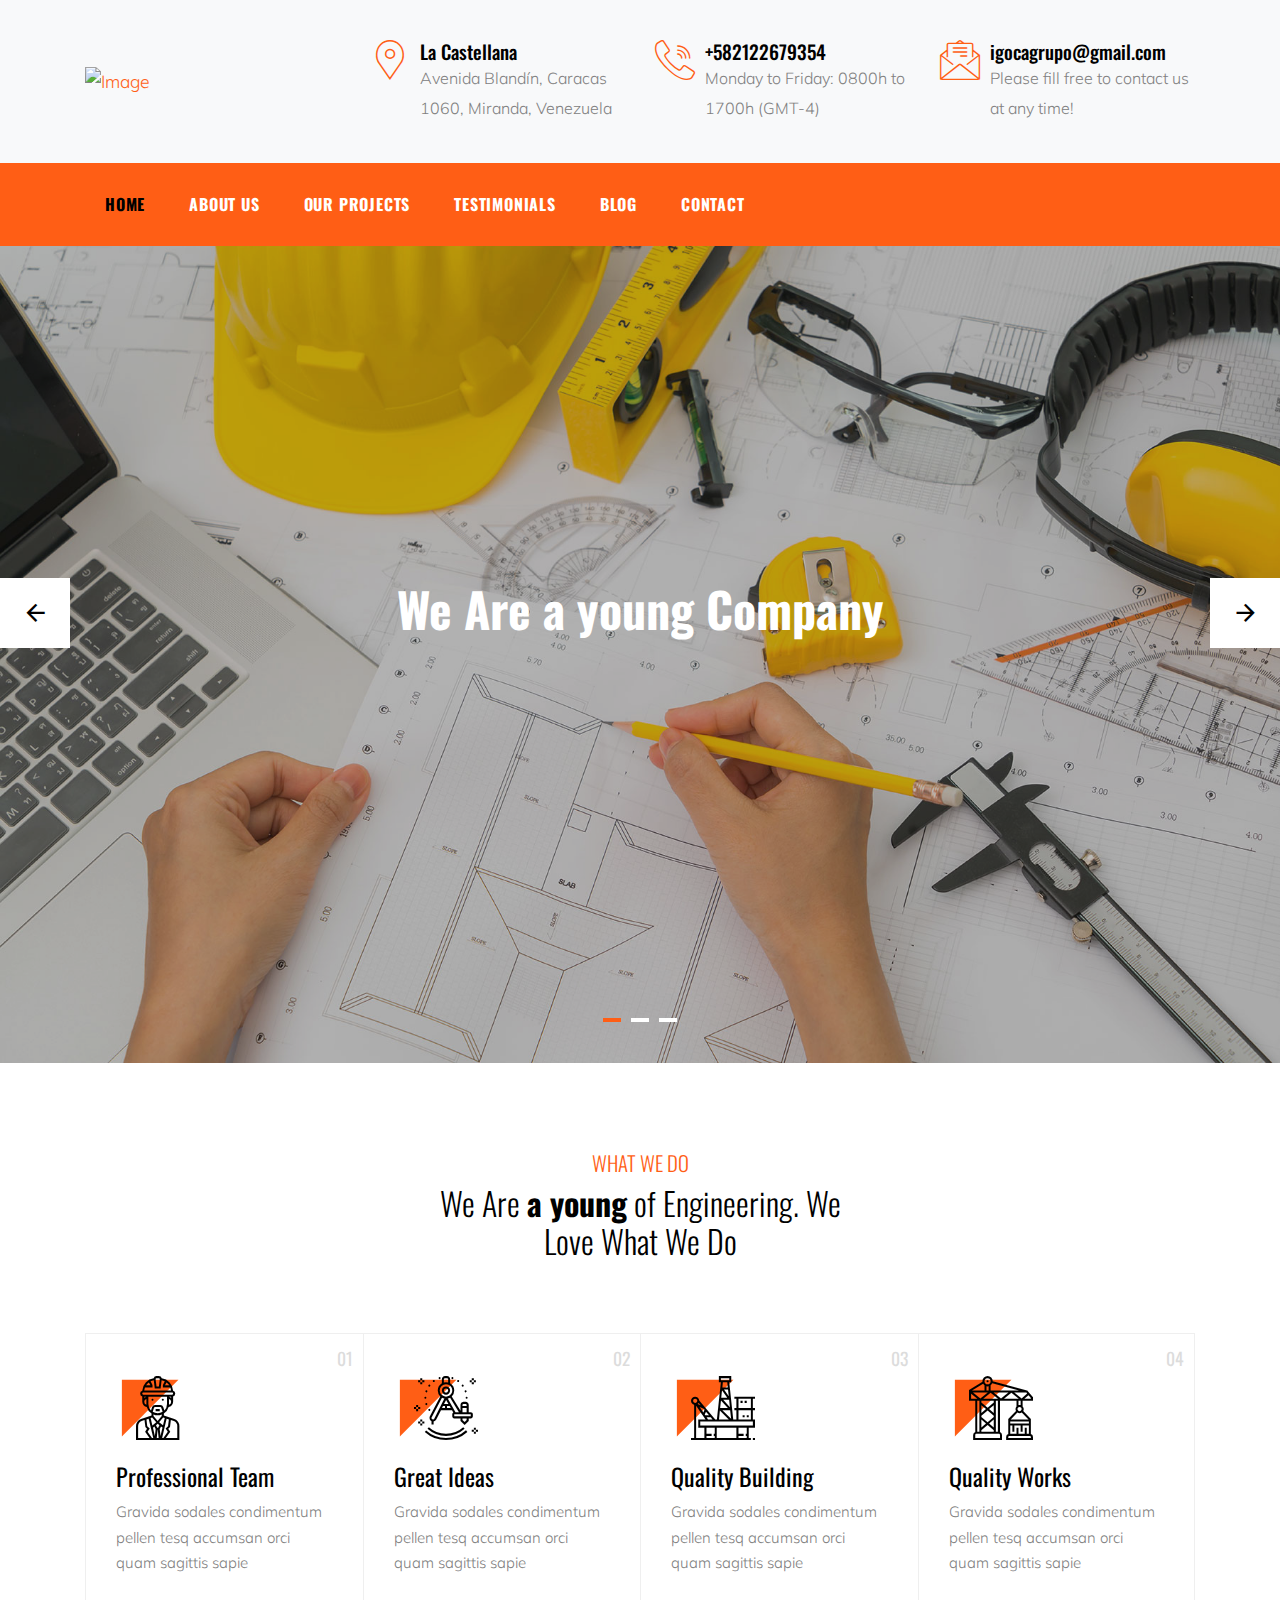
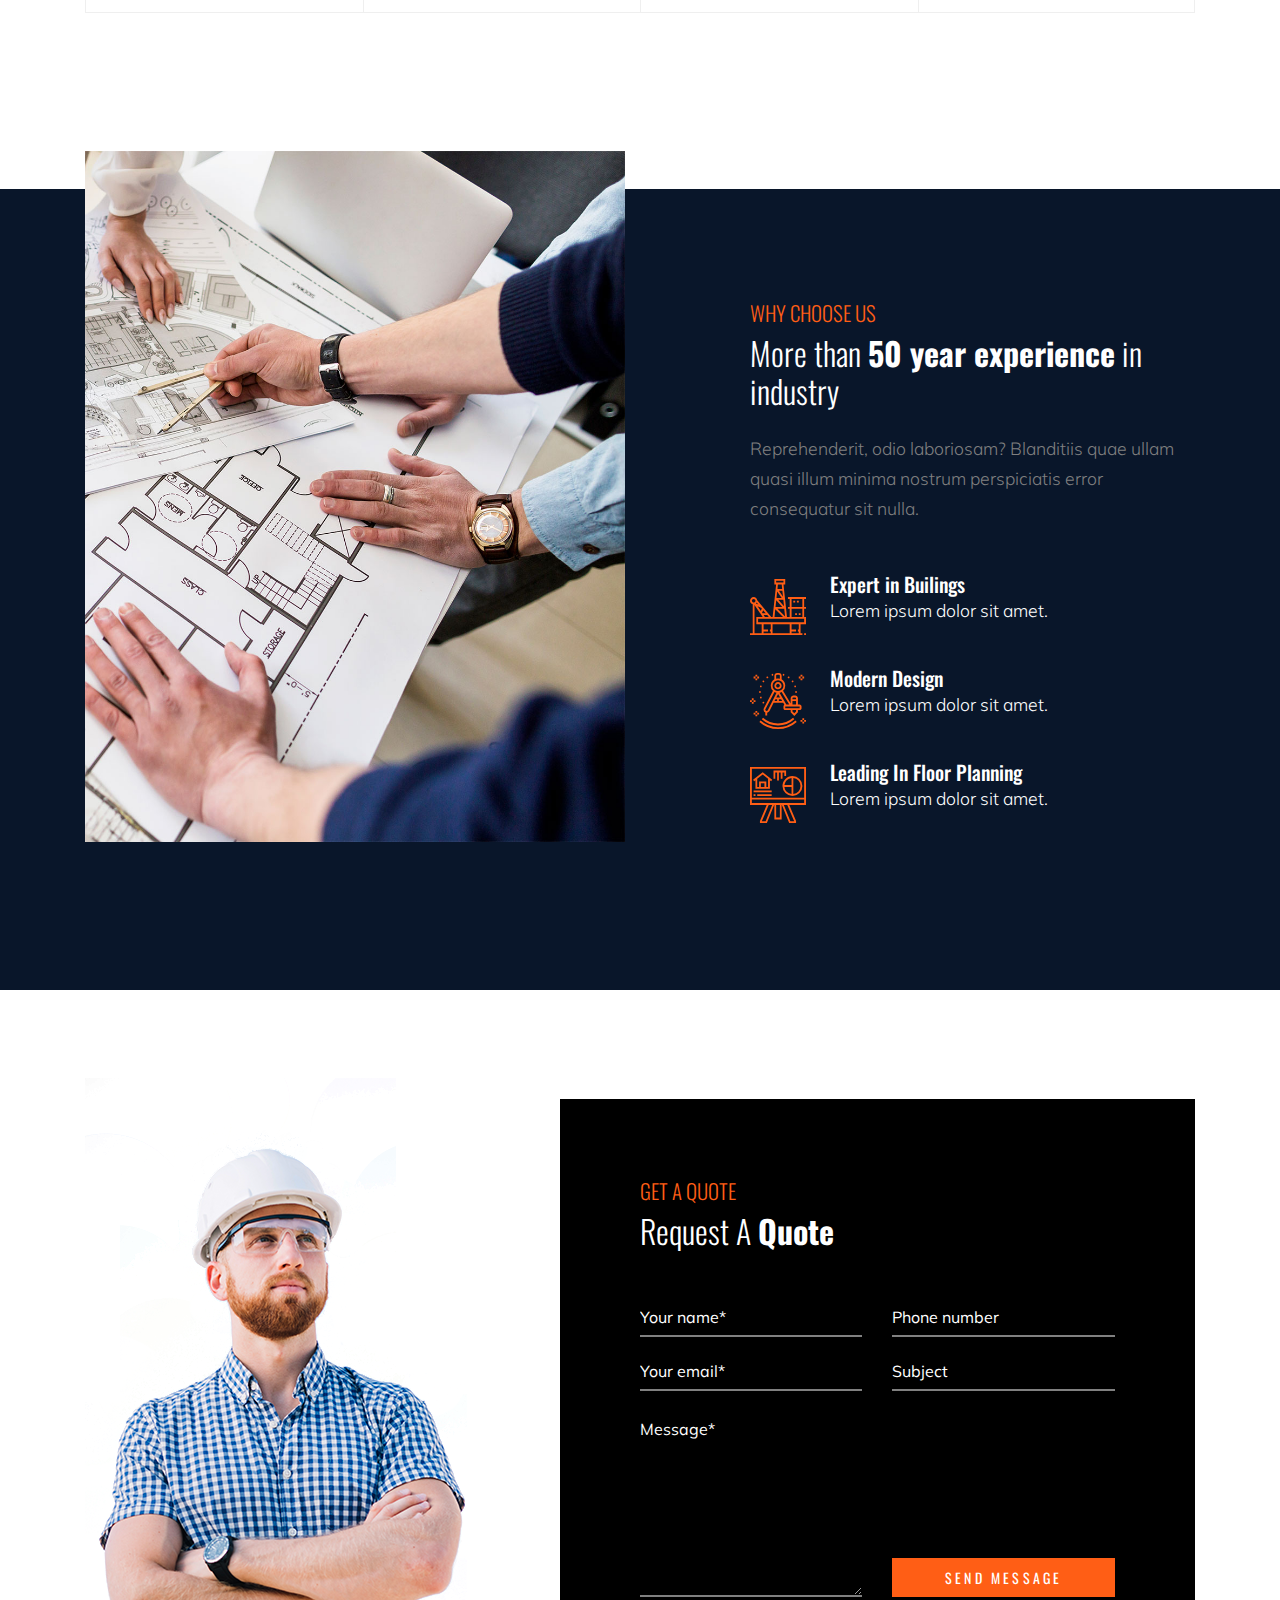
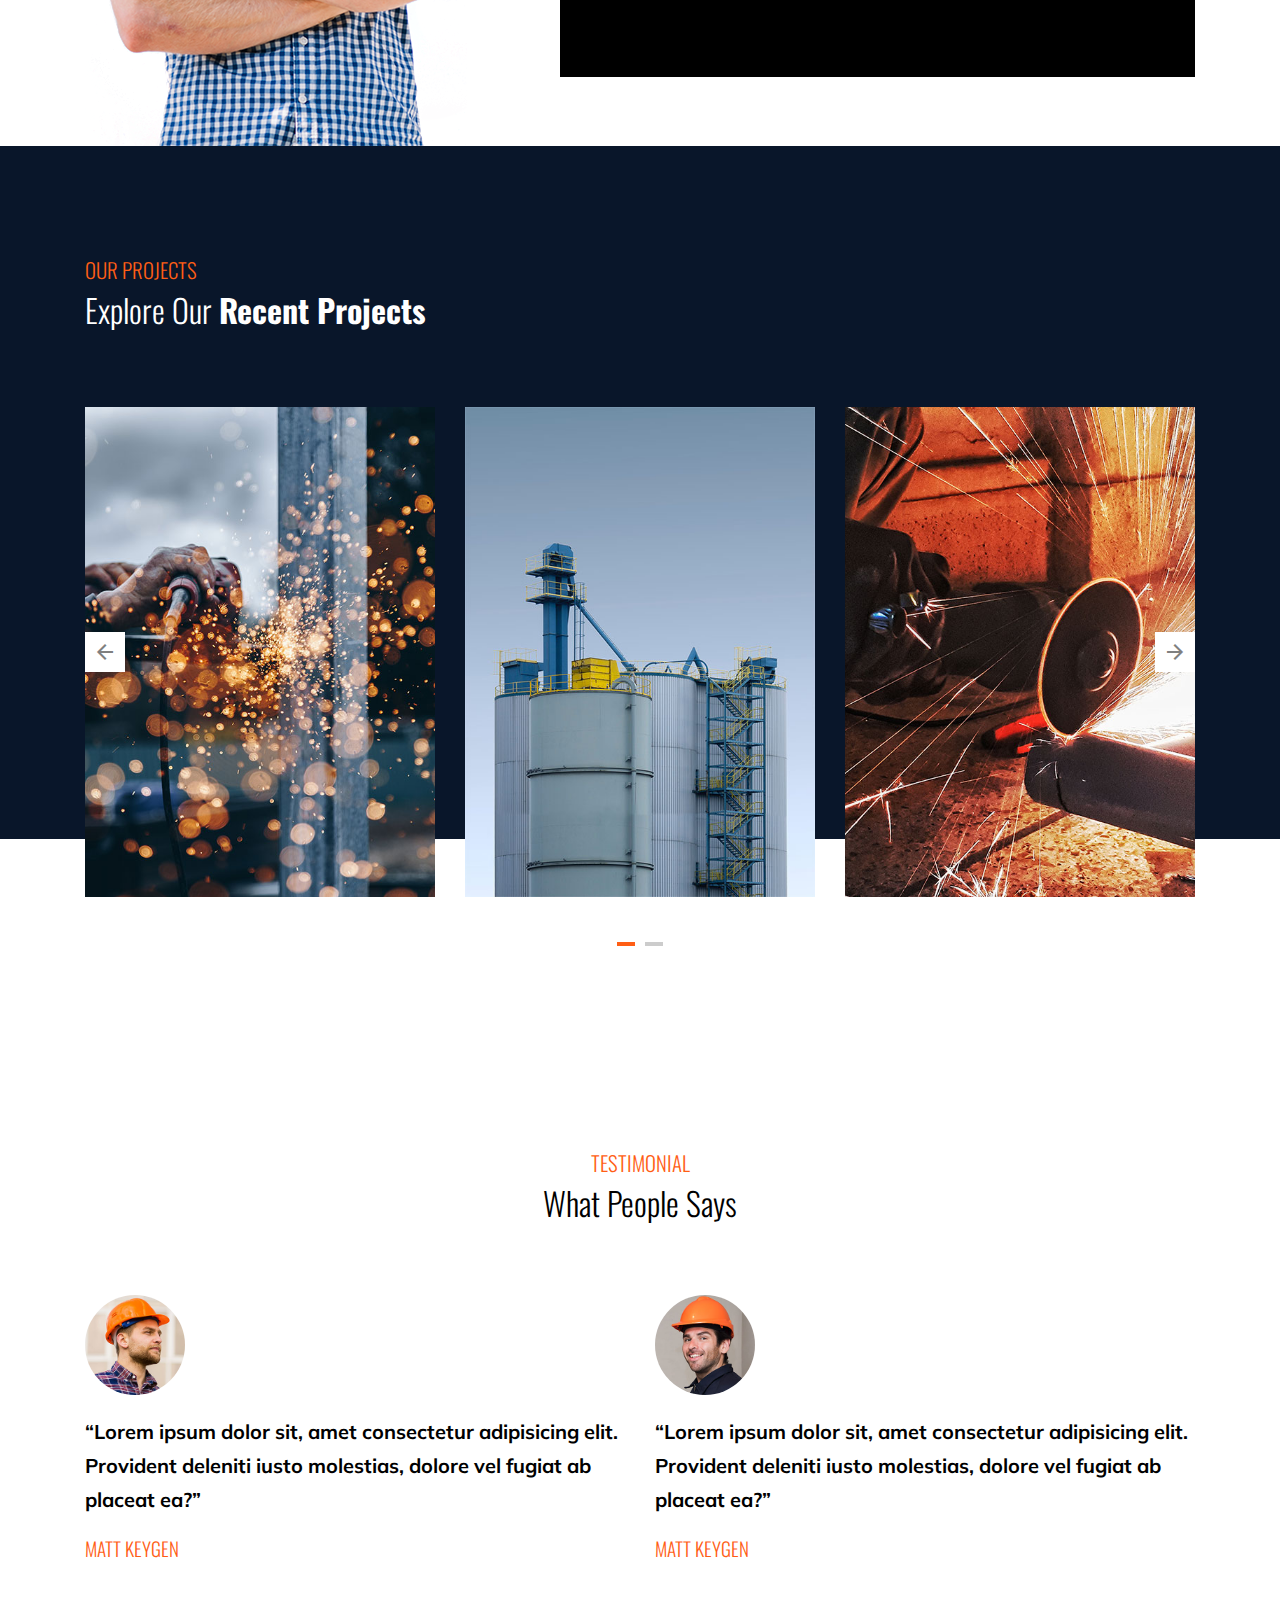
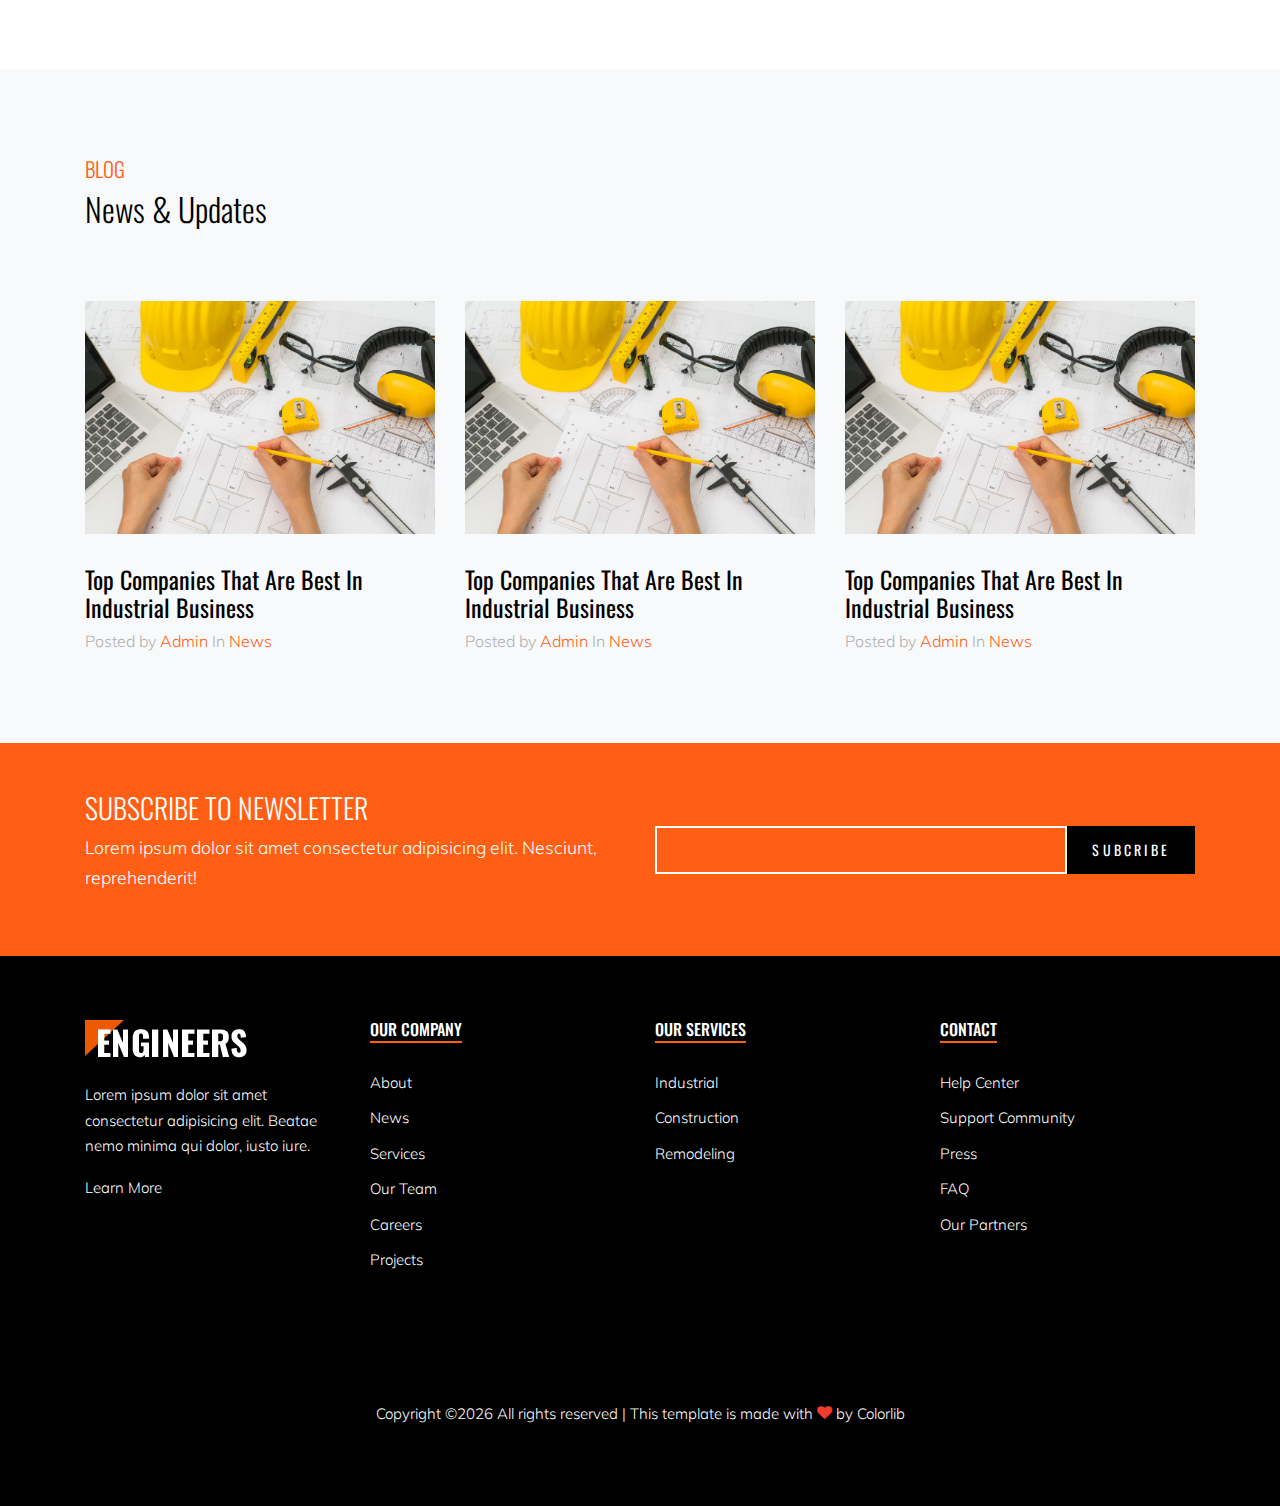
==== index.html @ 1f3742da "master: initial upload of relevant files" ====
<!DOCTYPE html>
<html lang="en">

<head>
  <title>Engineers &mdash; Website Template by Colorlib</title>
  <meta charset="utf-8">
  <meta name="viewport" content="width=device-width, initial-scale=1, shrink-to-fit=no">


  <link href="https://fonts.googleapis.com/css?family=Oswald:300,400,700|Muli:300,400" rel="stylesheet">
  <link rel="stylesheet" href="fonts/icomoon/style.css">

  <link rel="stylesheet" href="css/bootstrap.min.css">
  <link rel="stylesheet" href="css/jquery-ui.css">
  <link rel="stylesheet" href="css/owl.carousel.min.css">
  <link rel="stylesheet" href="css/owl.theme.default.min.css">
  <link rel="stylesheet" href="css/owl.theme.default.min.css">

  <link rel="stylesheet" href="css/jquery.fancybox.min.css">

  <link rel="stylesheet" href="css/bootstrap-datepicker.css">

  <link rel="stylesheet" href="fonts/flaticon/font/flaticon.css">

  <link rel="stylesheet" href="css/aos.css">
  <link href="css/jquery.mb.YTPlayer.min.css" media="all" rel="stylesheet" type="text/css">

  <link rel="stylesheet" href="css/style.css">



</head>

<body data-spy="scroll" data-target=".site-navbar-target" data-offset="300">

  <div class="site-wrap">

    <div class="site-mobile-menu site-navbar-target">
      <div class="site-mobile-menu-header">
        <div class="site-mobile-menu-close mt-3">
          <span class="icon-close2 js-menu-toggle"></span>
        </div>
      </div>
      <div class="site-mobile-menu-body"></div>
    </div>


    
    <div class="header-top bg-light">
      <div class="container">
        <div class="row align-items-center">
          <div class="col-6 col-lg-3">
            <a href="index.html">
              <img src="images/logo.png" alt="Image" class="img-fluid">
            </a>
          </div>
          <div class="col-lg-3 d-none d-lg-block">

            <div class="quick-contact-icons d-flex">
              <div class="icon align-self-start">
                <a href="https://goo.gl/maps/c9dt6VxFUn6d2BkU7" target="_blank">
                  <span class="flaticon-placeholder text-primary"></span>
                </a>
              </div>
              <div class="text">
                <span class="h4 d-block">La Castellana</span>
                <span class="caption-text">Avenida Blandín, Caracas 1060, Miranda, Venezuela</span>
              </div>
            </div>

          </div>
          <div class="col-lg-3 d-none d-lg-block">
            <div class="quick-contact-icons d-flex">
              <div class="icon align-self-start">
                <span class="flaticon-call text-primary"></span>
              </div>
              <div class="text">
                <span class="h4 d-block">+582122679354</span>
                <span class="caption-text">Monday to Friday: 0800h to 1700h (GMT-4)</span>
              </div>
            </div>
          </div>

          <div class="col-lg-3 d-none d-lg-block">
            <div class="quick-contact-icons d-flex">
              <div class="icon align-self-start">
                <span class="flaticon-email text-primary"></span>
              </div>
              <div class="text">
                <span class="h4 d-block">igocagrupo@gmail.com</span>
                <span class="caption-text"> Please fill free to contact us at any time!</span>
              </div>
            </div>
          </div>

          <div class="col-6 d-block d-lg-none text-right">
              <a href="#" class="d-inline-block d-lg-none site-menu-toggle js-menu-toggle text-black"><span
                class="icon-menu h3"></span></a>
          </div>
        </div>
      </div>
      


      
      <div class="site-navbar py-2 js-sticky-header site-navbar-target d-none pl-0 d-lg-block" role="banner">

      <div class="container">
        <div class="d-flex align-items-center">
          
          <div class="mr-auto">
            <nav class="site-navigation position-relative text-right" role="navigation">
              <ul class="site-menu main-menu js-clone-nav mr-auto d-none pl-0 d-lg-block">
                <li class="active">
                  <a href="index.html" class="nav-link text-left">Home</a>
                </li>
                <li>
                  <a href="about.html" class="nav-link text-left">About Us</a>
                </li>
                <li>
                  <a href="works.html" class="nav-link text-left">Our Projects</a>
                </li>
                <li>
                    <a href="testimonials.html" class="nav-link text-left">Testimonials</a>
                </li>
                <li><a href="blog.html" class="nav-link text-left">Blog</a></li>
                <li>
                    <a href="contact.html" class="nav-link text-left">Contact</a>
                  </li>
              </ul>                                                                                                                                                                                                                                                                                          </ul>
            </nav>

          </div>
         
        </div>
      </div>

    </div>
    
    </div>
    
    <div class="hero-slide owl-carousel site-blocks-cover">
      <div class="intro-section" style="background-image: url('images/hero_1.jpg');">
        <div class="container">
          <div class="row align-items-center">
            <div class="col-lg-12 mx-auto text-center" data-aos="fade-up">
              <h1><strong>We Are a young Company</strong></h1>
            </div>
          </div>
        </div>
      </div>

      <div class="intro-section" style="background-image: url('images/hero_2.jpg');">
        <div class="container">
          <div class="row align-items-center">
            <div class="col-lg-12 mx-auto text-center" data-aos="fade-up">
              <span class="d-block"></span>
              <h1><strong>Experts in Project and Construction Management</strong></h1>
            </div>
          </div>
        </div>
      </div>

      <div class="intro-section" style="background-image: url('images/hero_3.jpg');">
        <div class="container">
          <div class="row align-items-center">
            <div class="col-lg-12 mx-auto text-center" data-aos="fade-up">
              <span class="d-block"></span>
              <h1><strong>Associated with talented Arquitects and Designers</strong></h1>
            </div>
          </div>
        </div>
      </div>

    </div>
    <!-- END slider -->
    

    <div class="site-section services-1-wrap">
      <div class="container">
        <div class="row mb-5 justify-content-center text-center">
          <div class="col-lg-5">
              <h3 class="section-subtitle">What We Do</h3>
              <h2 class="section-title mb-4 text-black">We Are <strong>a young</strong> of Engineering. We Love What We Do</h2>
          </div>
        </div>
        <div class="row no-gutters">
          <div class="col-lg-3 col-md-6">
            <div class="service-1">
              <span class="number">01</span>
              <div class="service-1-icon">
                <span class="flaticon-engineer"></span>
              </div>
              <div class="service-1-content">
                <h3 class="service-heading">Professional Team</h3>
                <p>Gravida sodales condimentum pellen tesq accumsan orci quam sagittis sapie</p>
              </div>
            </div>
          </div>
          <div class="col-lg-3 col-md-6">
            <div class="service-1">
              <span class="number">02</span>
              <div class="service-1-icon">
                <span class="flaticon-compass"></span>
              </div>
              <div class="service-1-content">
                <h3 class="service-heading">Great Ideas</h3>
                <p>Gravida sodales condimentum pellen tesq accumsan orci quam sagittis sapie</p>
              </div>
            </div>
          </div>
          <div class="col-lg-3 col-md-6">
            <div class="service-1">
              <span class="number">03</span>
              <div class="service-1-icon">
                <span class="flaticon-oil-platform"></span>
              </div>
              <div class="service-1-content">
                <h3 class="service-heading">Quality Building</h3>
                <p>Gravida sodales condimentum pellen tesq accumsan orci quam sagittis sapie</p>
              </div>
            </div>
          </div>
          <div class="col-lg-3 col-md-6">
            <div class="service-1">
              <span class="number">04</span>
              <div class="service-1-icon">
                <span class="flaticon-crane"></span>
              </div>
              <div class="service-1-content">
                <h3 class="service-heading">Quality Works</h3>
                <p>Gravida sodales condimentum pellen tesq accumsan orci quam sagittis sapie</p>
              </div>
            </div>
          </div>
        </div>
      </div>
    </div>
    <!-- END services -->

    <div class="site-section">
      <div class="block-2">
        <div class="container">
          <div class="row">
            <div class="col-lg-6 mb-4 mb-lg-0">
              <img src="images/about_1.jpg" alt="Image " class="img-fluid img-overlap">
            </div>
            <div class="col-lg-5 ml-auto">
              <h3 class="section-subtitle">Why Choose Us</h3>
              <h2 class="section-title mb-4">More than <strong>50 year experience</strong> in industry</h2>
              <p>Reprehenderit, odio laboriosam? Blanditiis quae ullam quasi illum minima nostrum perspiciatis error consequatur sit nulla.</p>

              <div class="row my-5">
                <div class="col-lg-12 d-flex align-items-center mb-4">
                  <span class="line-height-0 flaticon-oil-platform display-4 mr-4 text-primary"></span>
                  <div>
                    <h4 class="m-0 h5 text-white">Expert in Builings</h4>
                    <p class="text-white">Lorem ipsum dolor sit amet.</p>
                  </div>
                </div>
                <div class="col-lg-12 d-flex align-items-center mb-4">
                  <span class="line-height-0 flaticon-compass display-4 mr-4 text-primary"></span>
                  <div>
                    <h4 class="m-0 h5 text-white">Modern Design</h4>
                    <p class="text-white">Lorem ipsum dolor sit amet.</p>
                  </div>
                </div>
                <div class="col-lg-12 d-flex align-items-center">
                  <span class="line-height-0 flaticon-planning display-4 mr-4 text-primary"></span>
                  <div>
                    <h4 class="m-0 h5 text-white">Leading In Floor Planning</h4>
                    <p class="text-white">Lorem ipsum dolor sit amet.</p>
                  </div>
                </div>



              </div>

              
            </div>
          </div>
        </div>
      </div>
    </div>
    <!-- END block-2 -->


    <div class="">
      <div class="container">
        <div class="row">
          <div class="col-lg-5 align-self-end">
            <img src="images/img_transparent.png" alt="Image" class="img-fluid">
          </div>
          <div class="col-lg-7 align-self-center mb-5">

            <div class="bg-black  quote-form-wrap wrap text-white">
              <div class="mb-5">
                <h3 class="section-subtitle">Get A Quote</h3>
                <h2 class="section-title mb-4">Request A <strong>Quote</strong></h2>
              </div>
              <form action="#" class="quote-form">
                <div class="row">
                  <div class="col-md-6 form-group">
                    <input type="text" class="form-control" placeholder="Your name*">
                  </div>
                  <div class="col-md-6 form-group">
                    <input type="text" class="form-control" placeholder="Phone number">
                  </div>
                </div>

                <div class="row">
                  <div class="col-md-6 form-group">
                    <input type="text" class="form-control" placeholder="Your email*">
                  </div>
                  <div class="col-md-6 form-group">
                    <input type="text" class="form-control" placeholder="Subject">
                  </div>
                </div>

                <div class="row">
                  <div class="col-md-6">
                    <textarea name="" class="form-control" id="" placeholder="Message*" cols="30" rows="7"></textarea>
                  </div>
                  <div class="col-md-6 align-self-end">
                    <input type="submit" class="btn btn-primary btn-block btn-lg rounded-0" value="Send Message">
                  </div>
                </div>
                
              </form>
            </div>
          </div>
        </div>
      </div>
    </div>



    <div class="site-section block-3">
      <div class="container">
        
        <div class="mb-5">
          <h3 class="section-subtitle">Our Projects</h3>
          <h2 class="section-title mb-4">Explore Our <strong>Recent Projects</strong></h2>
        </div>

        <div class="projects-carousel-wrap">
          <div class="owl-carousel owl-slide-3">
            <div class="project-item">
              <div class="project-item-contents">
                <a href="#">
                  <span class="project-item-category">Factory</span>
                  <h2 class="project-item-title">
                    Building Refinery 
                  </h2>
                </a>
              </div>
              <img src="images/works_1.jpg" alt="Image" class="img-fluid">
            </div>
            <div class="project-item">
              <div class="project-item-contents">
                <a href="#">
                  <span class="project-item-category">Factory</span>
                  <h2 class="project-item-title">
                    Building Refinery 
                  </h2>
                </a>
              </div>
              <img src="images/works_2.jpg" alt="Image" class="img-fluid">
            </div>
            <div class="project-item">
              <div class="project-item-contents">
                <a href="#">
                  <span class="project-item-category">Factory</span>
                  <h2 class="project-item-title">
                    Building Refinery 
                  </h2>
                </a>
              </div>
              <img src="images/works_3.jpg" alt="Image" class="img-fluid">
            </div>
            <div class="project-item">
              <div class="project-item-contents">
                <a href="#">
                  <span class="project-item-category">Factory</span>
                  <h2 class="project-item-title">
                    Building Refinery 
                  </h2>
                </a>
              </div>
              <img src="images/works_4.jpg" alt="Image" class="img-fluid">
            </div>


          </div>
        </div>

      </div>
    </div>

    

    <div class="site-section testimonial-wrap">
      <div class="container">
        <div class="row justify-content-center">
          <div class="col-12 mb-5 text-center">
            <h3 class="section-subtitle">Testimonial</h3>
            <h2 class="section-title text-black mb-4">What People Says</h2>
          </div>
        </div>

        <div class="row">
          <div class="col-md-6 mb-4 mb-md-0">
            <div class="testimonial">
              <img src="images/person_3_sq.jpg" alt="">
              <blockquote>
                <p>&ldquo;Lorem ipsum dolor sit, amet consectetur adipisicing elit. Provident deleniti iusto molestias, dolore vel fugiat ab placeat ea?&rdquo;</p>
              </blockquote>
              <p class="client-name">Matt Keygen</p>
            </div>
          </div>
          <div class="col-md-6 mb-4 mb-md-0">
            <div class="testimonial">
              <img src="images/person_4_sq.jpg" alt="">
              <blockquote>
                <p>&ldquo;Lorem ipsum dolor sit, amet consectetur adipisicing elit. Provident deleniti iusto molestias, dolore vel fugiat ab placeat ea?&rdquo;</p>
              </blockquote>
              <p class="client-name">Matt Keygen</p>
            </div>
          </div>
        </div>
      </div>
    </div>

   

    <div class="site-section bg-light">
      <div class="container">
        <div class="row justify-content-center">
          <div class="col-12 mb-5 text-left">
            <h3 class="section-subtitle">Blog</h3>
            <h2 class="section-title text-black mb-4">News &amp; Updates</h2>
          </div>
        </div>
        <div class="row">
          <div class="col-md-6 mb-4 mb-lg-0 col-lg-4">
            <div class="blog-entry">
              <a href="#" class="img-link">
                <img src="images/hero_1.jpg" alt="Image" class="img-fluid">
              </a>
              <div class="blog-entry-contents">
                <h3><a href="#">Top Companies That Are Best In Industrial Business</a></h3>
                <div class="meta">Posted by <a href="#">Admin</a> In <a href="#">News</a></div>
              </div>
            </div>
          </div>
          <div class="col-md-6 mb-4 mb-lg-0 col-lg-4">
            <div class="blog-entry">
              <a href="#" class="img-link">
                <img src="images/hero_1.jpg" alt="Image" class="img-fluid">
              </a>
              <div class="blog-entry-contents">
                <h3><a href="#">Top Companies That Are Best In Industrial Business</a></h3>
                <div class="meta">Posted by <a href="#">Admin</a> In <a href="#">News</a></div>
              </div>
            </div>
          </div>
          <div class="col-md-6 mb-4 mb-lg-0 col-lg-4">
            <div class="blog-entry">
              <a href="#" class="img-link">
                <img src="images/hero_1.jpg" alt="Image" class="img-fluid">
              </a>
              <div class="blog-entry-contents">
                <h3><a href="#">Top Companies That Are Best In Industrial Business</a></h3>
                <div class="meta">Posted by <a href="#">Admin</a> In <a href="#">News</a></div>
              </div>
            </div>
          </div>
        </div>
      </div>
    </div>

    
    <div class="py-5 bg-primary block-4">
      <div class="container">
        <div class="row align-items-center">
          <div class="col-lg-6">
            <h3 class="text-white">Subscribe To Newsletter</h3>
            <p>Lorem ipsum dolor sit amet consectetur adipisicing elit. Nesciunt, reprehenderit!</p>
          </div>
          <div class="col-lg-6">
            <form action="#" class="form-subscribe d-flex">
              <input type="text" class="form-control form-control-lg">
              <input type="submit" class="btn btn-secondary px-4" value="Subcribe">
            </form>
          </div>
        </div>
      </div>
    </div>

    <div class="footer">
      <div class="container">
        <div class="row">
          <div class="col-lg-3">
            <p class="mb-4"><img src="images/logo2.png" alt="Image" class="img-fluid"></p>
            <p>Lorem ipsum dolor sit amet consectetur adipisicing elit. Beatae nemo minima qui dolor, iusto iure.</p>  
            <p><a href="#">Learn More</a></p>
          </div>
          <div class="col-lg-3">
            <h3 class="footer-heading"><span>Our Company</span></h3>
            <ul class="list-unstyled">
                <li><a href="#">About</a></li>
                <li><a href="#">News</a></li>
                <li><a href="#">Services</a></li>
                <li><a href="#">Our Team</a></li>
                <li><a href="#">Careers</a></li>
                <li><a href="#">Projects</a></li>
            </ul>
          </div>
          <div class="col-lg-3">
              <h3 class="footer-heading"><span>Our Services</span></h3>
              <ul class="list-unstyled">
                  <li><a href="#">Industrial</a></li>
                  <li><a href="#">Construction</a></li>
                  <li><a href="#">Remodeling</a></li>
              </ul>
          </div>
          <div class="col-lg-3">
              <h3 class="footer-heading"><span>Contact</span></h3>
              <ul class="list-unstyled">
                  <li><a href="#">Help Center</a></li>
                  <li><a href="#">Support Community</a></li>
                  <li><a href="#">Press</a></li>
                  <li><a href="#">FAQ</a></li>
                  <li><a href="#">Our Partners</a></li>
              </ul>
          </div>
        </div>

        <div class="row">
          <div class="col-12">
            <div class="copyright">
                <p>
                    <!-- Link back to Colorlib can't be removed. Template is licensed under CC BY 3.0. -->
                    Copyright &copy;<script>document.write(new Date().getFullYear());</script> All rights reserved | This template is made with <i class="icon-heart text-danger" aria-hidden="true"></i> by <a href="https://colorlib.com" target="_blank" >Colorlib</a>
                    <!-- Link back to Colorlib can't be removed. Template is licensed under CC BY 3.0. -->
                    </p>
            </div>
          </div>
        </div>
      </div>
    </div>
    

  </div>
  <!-- .site-wrap -->


  <!-- loader -->
  <div id="loader" class="show fullscreen"><svg class="circular" width="48px" height="48px"><circle class="path-bg" cx="24" cy="24" r="22" fill="none" stroke-width="4" stroke="#eeeeee"/><circle class="path" cx="24" cy="24" r="22" fill="none" stroke-width="4" stroke-miterlimit="10" stroke="#ff5e15"/></svg></div>

  <script src="js/jquery-3.3.1.min.js"></script>
  <script src="js/jquery-migrate-3.0.1.min.js"></script>
  <script src="js/jquery-ui.js"></script>
  <script src="js/popper.min.js"></script>
  <script src="js/bootstrap.min.js"></script>
  <script src="js/owl.carousel.min.js"></script>
  <script src="js/jquery.stellar.min.js"></script>
  <script src="js/jquery.countdown.min.js"></script>
  <script src="js/bootstrap-datepicker.min.js"></script>
  <script src="js/jquery.easing.1.3.js"></script>
  <script src="js/aos.js"></script>
  <script src="js/jquery.fancybox.min.js"></script>
  <script src="js/jquery.sticky.js"></script>
  <script src="js/jquery.mb.YTPlayer.min.js"></script>




  <script src="js/main.js"></script>

</body>

</html>
---- fonts/icomoon/style.css ----
@font-face {
  font-family: 'icomoon';
  src:  url('fonts/icomoon.eot?10si43');
  src:  url('fonts/icomoon.eot?10si43#iefix') format('embedded-opentype'),
    url('fonts/icomoon.ttf?10si43') format('truetype'),
    url('fonts/icomoon.woff?10si43') format('woff'),
    url('fonts/icomoon.svg?10si43#icomoon') format('svg');
  font-weight: normal;
  font-style: normal;
}

[class^="icon-"], [class*=" icon-"] {
  /* use !important to prevent issues with browser extensions that change fonts */
  font-family: 'icomoon' !important;
  speak: none;
  font-style: normal;
  font-weight: normal;
  font-variant: normal;
  text-transform: none;
  line-height: 1;

  /* Better Font Rendering =========== */
  -webkit-font-smoothing: antialiased;
  -moz-osx-font-smoothing: grayscale;
}

.icon-asterisk:before {
  content: "\f069";
}
.icon-plus:before {
  content: "\f067";
}
.icon-question:before {
  content: "\f128";
}
.icon-minus:before {
  content: "\f068";
}
.icon-glass:before {
  content: "\f000";
}
.icon-music:before {
  content: "\f001";
}
.icon-search:before {
  content: "\f002";
}
.icon-envelope-o:before {
  content: "\f003";
}
.icon-heart:before {
  content: "\f004";
}
.icon-star:before {
  content: "\f005";
}
.icon-star-o:before {
  content: "\f006";
}
.icon-user:before {
  content: "\f007";
}
.icon-film:before {
  content: "\f008";
}
.icon-th-large:before {
  content: "\f009";
}
.icon-th:before {
  content: "\f00a";
}
.icon-th-list:before {
  content: "\f00b";
}
.icon-check:before {
  content: "\f00c";
}
.icon-close:before {
  content: "\f00d";
}
.icon-remove:before {
  content: "\f00d";
}
.icon-times:before {
  content: "\f00d";
}
.icon-search-plus:before {
  content: "\f00e";
}
.icon-search-minus:before {
  content: "\f010";
}
.icon-power-off:before {
  content: "\f011";
}
.icon-signal:before {
  content: "\f012";
}
.icon-cog:before {
  content: "\f013";
}
.icon-gear:before {
  content: "\f013";
}
.icon-trash-o:before {
  content: "\f014";
}
.icon-home:before {
  content: "\f015";
}
.icon-file-o:before {
  content: "\f016";
}
.icon-clock-o:before {
  content: "\f017";
}
.icon-road:before {
  content: "\f018";
}
.icon-download:before {
  content: "\f019";
}
.icon-arrow-circle-o-down:before {
  content: "\f01a";
}
.icon-arrow-circle-o-up:before {
  content: "\f01b";
}
.icon-inbox:before {
  content: "\f01c";
}
.icon-play-circle-o:before {
  content: "\f01d";
}
.icon-repeat:before {
  content: "\f01e";
}
.icon-rotate-right:before {
  content: "\f01e";
}
.icon-refresh:before {
  content: "\f021";
}
.icon-list-alt:before {
  content: "\f022";
}
.icon-lock:before {
  content: "\f023";
}
.icon-flag:before {
  content: "\f024";
}
.icon-headphones:before {
  content: "\f025";
}
.icon-volume-off:before {
  content: "\f026";
}
.icon-volume-down:before {
  content: "\f027";
}
.icon-volume-up:before {
  content: "\f028";
}
.icon-qrcode:before {
  content: "\f029";
}
.icon-barcode:before {
  content: "\f02a";
}
.icon-tag:before {
  content: "\f02b";
}
.icon-tags:before {
  content: "\f02c";
}
.icon-book:before {
  content: "\f02d";
}
.icon-bookmark:before {
  content: "\f02e";
}
.icon-print:before {
  content: "\f02f";
}
.icon-camera:before {
  content: "\f030";
}
.icon-font:before {
  content: "\f031";
}
.icon-bold:before {
  content: "\f032";
}
.icon-italic:before {
  content: "\f033";
}
.icon-text-height:before {
  content: "\f034";
}
.icon-text-width:before {
  content: "\f035";
}
.icon-align-left:before {
  content: "\f036";
}
.icon-align-center:before {
  content: "\f037";
}
.icon-align-right:before {
  content: "\f038";
}
.icon-align-justify:before {
  content: "\f039";
}
.icon-list:before {
  content: "\f03a";
}
.icon-dedent:before {
  content: "\f03b";
}
.icon-outdent:before {
  content: "\f03b";
}
.icon-indent:before {
  content: "\f03c";
}
.icon-video-camera:before {
  content: "\f03d";
}
.icon-image:before {
  content: "\f03e";
}
.icon-photo:before {
  content: "\f03e";
}
.icon-picture-o:before {
  content: "\f03e";
}
.icon-pencil:before {
  content: "\f040";
}
.icon-map-marker:before {
  content: "\f041";
}
.icon-adjust:before {
  content: "\f042";
}
.icon-tint:before {
  content: "\f043";
}
.icon-edit:before {
  content: "\f044";
}
.icon-pencil-square-o:before {
  content: "\f044";
}
.icon-share-square-o:before {
  content: "\f045";
}
.icon-check-square-o:before {
  content: "\f046";
}
.icon-arrows:before {
  content: "\f047";
}
.icon-step-backward:before {
  content: "\f048";
}
.icon-fast-backward:before {
  content: "\f049";
}
.icon-backward:before {
  content: "\f04a";
}
.icon-play:before {
  content: "\f04b";
}
.icon-pause:before {
  content: "\f04c";
}
.icon-stop:before {
  content: "\f04d";
}
.icon-forward:before {
  content: "\f04e";
}
.icon-fast-forward:before {
  content: "\f050";
}
.icon-step-forward:before {
  content: "\f051";
}
.icon-eject:before {
  content: "\f052";
}
.icon-chevron-left:before {
  content: "\f053";
}
.icon-chevron-right:before {
  content: "\f054";
}
.icon-plus-circle:before {
  content: "\f055";
}
.icon-minus-circle:before {
  content: "\f056";
}
.icon-times-circle:before {
  content: "\f057";
}
.icon-check-circle:before {
  content: "\f058";
}
.icon-question-circle:before {
  content: "\f059";
}
.icon-info-circle:before {
  content: "\f05a";
}
.icon-crosshairs:before {
  content: "\f05b";
}
.icon-times-circle-o:before {
  content: "\f05c";
}
.icon-check-circle-o:before {
  content: "\f05d";
}
.icon-ban:before {
  content: "\f05e";
}
.icon-arrow-left:before {
  content: "\f060";
}
.icon-arrow-right:before {
  content: "\f061";
}
.icon-arrow-up:before {
  content: "\f062";
}
.icon-arrow-down:before {
  content: "\f063";
}
.icon-mail-forward:before {
  content: "\f064";
}
.icon-share:before {
  content: "\f064";
}
.icon-expand:before {
  content: "\f065";
}
.icon-compress:before {
  content: "\f066";
}
.icon-exclamation-circle:before {
  content: "\f06a";
}
.icon-gift:before {
  content: "\f06b";
}
.icon-leaf:before {
  content: "\f06c";
}
.icon-fire:before {
  content: "\f06d";
}
.icon-eye:before {
  content: "\f06e";
}
.icon-eye-slash:before {
  content: "\f070";
}
.icon-exclamation-triangle:before {
  content: "\f071";
}
.icon-warning:before {
  content: "\f071";
}
.icon-plane:before {
  content: "\f072";
}
.icon-calendar:before {
  content: "\f073";
}
.icon-random:before {
  content: "\f074";
}
.icon-comment:before {
  content: "\f075";
}
.icon-magnet:before {
  content: "\f076";
}
.icon-chevron-up:before {
  content: "\f077";
}
.icon-chevron-down:before {
  content: "\f078";
}
.icon-retweet:before {
  content: "\f079";
}
.icon-shopping-cart:before {
  content: "\f07a";
}
.icon-folder:before {
  content: "\f07b";
}
.icon-folder-open:before {
  content: "\f07c";
}
.icon-arrows-v:before {
  content: "\f07d";
}
.icon-arrows-h:before {
  content: "\f07e";
}
.icon-bar-chart:before {
  content: "\f080";
}
.icon-bar-chart-o:before {
  content: "\f080";
}
.icon-twitter-square:before {
  content: "\f081";
}
.icon-facebook-square:before {
  content: "\f082";
}
.icon-camera-retro:before {
  content: "\f083";
}
.icon-key:before {
  content: "\f084";
}
.icon-cogs:before {
  content: "\f085";
}
.icon-gears:before {
  content: "\f085";
}
.icon-comments:before {
  content: "\f086";
}
.icon-thumbs-o-up:before {
  content: "\f087";
}
.icon-thumbs-o-down:before {
  content: "\f088";
}
.icon-star-half:before {
  content: "\f089";
}
.icon-heart-o:before {
  content: "\f08a";
}
.icon-sign-out:before {
  content: "\f08b";
}
.icon-linkedin-square:before {
  content: "\f08c";
}
.icon-thumb-tack:before {
  content: "\f08d";
}
.icon-external-link:before {
  content: "\f08e";
}
.icon-sign-in:before {
  content: "\f090";
}
.icon-trophy:before {
  content: "\f091";
}
.icon-github-square:before {
  content: "\f092";
}
.icon-upload:before {
  content: "\f093";
}
.icon-lemon-o:before {
  content: "\f094";
}
.icon-phone:before {
  content: "\f095";
}
.icon-square-o:before {
  content: "\f096";
}
.icon-bookmark-o:before {
  content: "\f097";
}
.icon-phone-square:before {
  content: "\f098";
}
.icon-twitter:before {
  content: "\f099";
}
.icon-facebook:before {
  content: "\f09a";
}
.icon-facebook-f:before {
  content: "\f09a";
}
.icon-github:before {
  content: "\f09b";
}
.icon-unlock:before {
  content: "\f09c";
}
.icon-credit-card:before {
  content: "\f09d";
}
.icon-feed:before {
  content: "\f09e";
}
.icon-rss:before {
  content: "\f09e";
}
.icon-hdd-o:before {
  content: "\f0a0";
}
.icon-bullhorn:before {
  content: "\f0a1";
}
.icon-bell-o:before {
  content: "\f0a2";
}
.icon-certificate:before {
  content: "\f0a3";
}
.icon-hand-o-right:before {
  content: "\f0a4";
}
.icon-hand-o-left:before {
  content: "\f0a5";
}
.icon-hand-o-up:before {
  content: "\f0a6";
}
.icon-hand-o-down:before {
  content: "\f0a7";
}
.icon-arrow-circle-left:before {
  content: "\f0a8";
}
.icon-arrow-circle-right:before {
  content: "\f0a9";
}
.icon-arrow-circle-up:before {
  content: "\f0aa";
}
.icon-arrow-circle-down:before {
  content: "\f0ab";
}
.icon-globe:before {
  content: "\f0ac";
}
.icon-wrench:before {
  content: "\f0ad";
}
.icon-tasks:before {
  content: "\f0ae";
}
.icon-filter:before {
  content: "\f0b0";
}
.icon-briefcase:before {
  content: "\f0b1";
}
.icon-arrows-alt:before {
  content: "\f0b2";
}
.icon-group:before {
  content: "\f0c0";
}
.icon-users:before {
  content: "\f0c0";
}
.icon-chain:before {
  content: "\f0c1";
}
.icon-link:before {
  content: "\f0c1";
}
.icon-cloud:before {
  content: "\f0c2";
}
.icon-flask:before {
  content: "\f0c3";
}
.icon-cut:before {
  content: "\f0c4";
}
.icon-scissors:before {
  content: "\f0c4";
}
.icon-copy:before {
  content: "\f0c5";
}
.icon-files-o:before {
  content: "\f0c5";
}
.icon-paperclip:before {
  content: "\f0c6";
}
.icon-floppy-o:before {
  content: "\f0c7";
}
.icon-save:before {
  content: "\f0c7";
}
.icon-square:before {
  content: "\f0c8";
}
.icon-bars:before {
  content: "\f0c9";
}
.icon-navicon:before {
  content: "\f0c9";
}
.icon-reorder:before {
  content: "\f0c9";
}
.icon-list-ul:before {
  content: "\f0ca";
}
.icon-list-ol:before {
  content: "\f0cb";
}
.icon-strikethrough:before {
  content: "\f0cc";
}
.icon-underline:before {
  content: "\f0cd";
}
.icon-table:before {
  content: "\f0ce";
}
.icon-magic:before {
  content: "\f0d0";
}
.icon-truck:before {
  content: "\f0d1";
}
.icon-pinterest:before {
  content: "\f0d2";
}
.icon-pinterest-square:before {
  content: "\f0d3";
}
.icon-google-plus-square:before {
  content: "\f0d4";
}
.icon-google-plus:before {
  content: "\f0d5";
}
.icon-money:before {
  content: "\f0d6";
}
.icon-caret-down:before {
  content: "\f0d7";
}
.icon-caret-up:before {
  content: "\f0d8";
}
.icon-caret-left:before {
  content: "\f0d9";
}
.icon-caret-right:before {
  content: "\f0da";
}
.icon-columns:before {
  content: "\f0db";
}
.icon-sort:before {
  content: "\f0dc";
}
.icon-unsorted:before {
  content: "\f0dc";
}
.icon-sort-desc:before {
  content: "\f0dd";
}
.icon-sort-down:before {
  content: "\f0dd";
}
.icon-sort-asc:before {
  content: "\f0de";
}
.icon-sort-up:before {
  content: "\f0de";
}
.icon-envelope:before {
  content: "\f0e0";
}
.icon-linkedin:before {
  content: "\f0e1";
}
.icon-rotate-left:before {
  content: "\f0e2";
}
.icon-undo:before {
  content: "\f0e2";
}
.icon-gavel:before {
  content: "\f0e3";
}
.icon-legal:before {
  content: "\f0e3";
}
.icon-dashboard:before {
  content: "\f0e4";
}
.icon-tachometer:before {
  content: "\f0e4";
}
.icon-comment-o:before {
  content: "\f0e5";
}
.icon-comments-o:before {
  content: "\f0e6";
}
.icon-bolt:before {
  content: "\f0e7";
}
.icon-flash:before {
  content: "\f0e7";
}
.icon-sitemap:before {
  content: "\f0e8";
}
.icon-umbrella:before {
  content: "\f0e9";
}
.icon-clipboard:before {
  content: "\f0ea";
}
.icon-paste:before {
  content: "\f0ea";
}
.icon-lightbulb-o:before {
  content: "\f0eb";
}
.icon-exchange:before {
  content: "\f0ec";
}
.icon-cloud-download:before {
  content: "\f0ed";
}
.icon-cloud-upload:before {
  content: "\f0ee";
}
.icon-user-md:before {
  content: "\f0f0";
}
.icon-stethoscope:before {
  content: "\f0f1";
}
.icon-suitcase:before {
  content: "\f0f2";
}
.icon-bell:before {
  content: "\f0f3";
}
.icon-coffee:before {
  content: "\f0f4";
}
.icon-cutlery:before {
  content: "\f0f5";
}
.icon-file-text-o:before {
  content: "\f0f6";
}
.icon-building-o:before {
  content: "\f0f7";
}
.icon-hospital-o:before {
  content: "\f0f8";
}
.icon-ambulance:before {
  content: "\f0f9";
}
.icon-medkit:before {
  content: "\f0fa";
}
.icon-fighter-jet:before {
  content: "\f0fb";
}
.icon-beer:before {
  content: "\f0fc";
}
.icon-h-square:before {
  content: "\f0fd";
}
.icon-plus-square:before {
  content: "\f0fe";
}
.icon-angle-double-left:before {
  content: "\f100";
}
.icon-angle-double-right:before {
  content: "\f101";
}
.icon-angle-double-up:before {
  content: "\f102";
}
.icon-angle-double-down:before {
  content: "\f103";
}
.icon-angle-left:before {
  content: "\f104";
}
.icon-angle-right:before {
  content: "\f105";
}
.icon-angle-up:before {
  content: "\f106";
}
.icon-angle-down:before {
  content: "\f107";
}
.icon-desktop:before {
  content: "\f108";
}
.icon-laptop:before {
  content: "\f109";
}
.icon-tablet:before {
  content: "\f10a";
}
.icon-mobile:before {
  content: "\f10b";
}
.icon-mobile-phone:before {
  content: "\f10b";
}
.icon-circle-o:before {
  content: "\f10c";
}
.icon-quote-left:before {
  content: "\f10d";
}
.icon-quote-right:before {
  content: "\f10e";
}
.icon-spinner:before {
  content: "\f110";
}
.icon-circle:before {
  content: "\f111";
}
.icon-mail-reply:before {
  content: "\f112";
}
.icon-reply:before {
  content: "\f112";
}
.icon-github-alt:before {
  content: "\f113";
}
.icon-folder-o:before {
  content: "\f114";
}
.icon-folder-open-o:before {
  content: "\f115";
}
.icon-smile-o:before {
  content: "\f118";
}
.icon-frown-o:before {
  content: "\f119";
}
.icon-meh-o:before {
  content: "\f11a";
}
.icon-gamepad:before {
  content: "\f11b";
}
.icon-keyboard-o:before {
  content: "\f11c";
}
.icon-flag-o:before {
  content: "\f11d";
}
.icon-flag-checkered:before {
  content: "\f11e";
}
.icon-terminal:before {
  content: "\f120";
}
.icon-code:before {
  content: "\f121";
}
.icon-mail-reply-all:before {
  content: "\f122";
}
.icon-reply-all:before {
  content: "\f122";
}
.icon-star-half-empty:before {
  content: "\f123";
}
.icon-star-half-full:before {
  content: "\f123";
}
.icon-star-half-o:before {
  content: "\f123";
}
.icon-location-arrow:before {
  content: "\f124";
}
.icon-crop:before {
  content: "\f125";
}
.icon-code-fork:before {
  content: "\f126";
}
.icon-chain-broken:before {
  content: "\f127";
}
.icon-unlink:before {
  content: "\f127";
}
.icon-info:before {
  content: "\f129";
}
.icon-exclamation:before {
  content: "\f12a";
}
.icon-superscript:before {
  content: "\f12b";
}
.icon-subscript:before {
  content: "\f12c";
}
.icon-eraser:before {
  content: "\f12d";
}
.icon-puzzle-piece:before {
  content: "\f12e";
}
.icon-microphone:before {
  content: "\f130";
}
.icon-microphone-slash:before {
  content: "\f131";
}
.icon-shield:before {
  content: "\f132";
}
.icon-calendar-o:before {
  content: "\f133";
}
.icon-fire-extinguisher:before {
  content: "\f134";
}
.icon-rocket:before {
  content: "\f135";
}
.icon-maxcdn:before {
  content: "\f136";
}
.icon-chevron-circle-left:before {
  content: "\f137";
}
.icon-chevron-circle-right:before {
  content: "\f138";
}
.icon-chevron-circle-up:before {
  content: "\f139";
}
.icon-chevron-circle-down:before {
  content: "\f13a";
}
.icon-html5:before {
  content: "\f13b";
}
.icon-css3:before {
  content: "\f13c";
}
.icon-anchor:before {
  content: "\f13d";
}
.icon-unlock-alt:before {
  content: "\f13e";
}
.icon-bullseye:before {
  content: "\f140";
}
.icon-ellipsis-h:before {
  content: "\f141";
}
.icon-ellipsis-v:before {
  content: "\f142";
}
.icon-rss-square:before {
  content: "\f143";
}
.icon-play-circle:before {
  content: "\f144";
}
.icon-ticket:before {
  content: "\f145";
}
.icon-minus-square:before {
  content: "\f146";
}
.icon-minus-square-o:before {
  content: "\f147";
}
.icon-level-up:before {
  content: "\f148";
}
.icon-level-down:before {
  content: "\f149";
}
.icon-check-square:before {
  content: "\f14a";
}
.icon-pencil-square:before {
  content: "\f14b";
}
.icon-external-link-square:before {
  content: "\f14c";
}
.icon-share-square:before {
  content: "\f14d";
}
.icon-compass:before {
  content: "\f14e";
}
.icon-caret-square-o-down:before {
  content: "\f150";
}
.icon-toggle-down:before {
  content: "\f150";
}
.icon-caret-square-o-up:before {
  content: "\f151";
}
.icon-toggle-up:before {
  content: "\f151";
}
.icon-caret-square-o-right:before {
  content: "\f152";
}
.icon-toggle-right:before {
  content: "\f152";
}
.icon-eur:before {
  content: "\f153";
}
.icon-euro:before {
  content: "\f153";
}
.icon-gbp:before {
  content: "\f154";
}
.icon-dollar:before {
  content: "\f155";
}
.icon-usd:before {
  content: "\f155";
}
.icon-inr:before {
  content: "\f156";
}
.icon-rupee:before {
  content: "\f156";
}
.icon-cny:before {
  content: "\f157";
}
.icon-jpy:before {
  content: "\f157";
}
.icon-rmb:before {
  content: "\f157";
}
.icon-yen:before {
  content: "\f157";
}
.icon-rouble:before {
  content: "\f158";
}
.icon-rub:before {
  content: "\f158";
}
.icon-ruble:before {
  content: "\f158";
}
.icon-krw:before {
  content: "\f159";
}
.icon-won:before {
  content: "\f159";
}
.icon-bitcoin:before {
  content: "\f15a";
}
.icon-btc:before {
  content: "\f15a";
}
.icon-file:before {
  content: "\f15b";
}
.icon-file-text:before {
  content: "\f15c";
}
.icon-sort-alpha-asc:before {
  content: "\f15d";
}
.icon-sort-alpha-desc:before {
  content: "\f15e";
}
.icon-sort-amount-asc:before {
  content: "\f160";
}
.icon-sort-amount-desc:before {
  content: "\f161";
}
.icon-sort-numeric-asc:before {
  content: "\f162";
}
.icon-sort-numeric-desc:before {
  content: "\f163";
}
.icon-thumbs-up:before {
  content: "\f164";
}
.icon-thumbs-down:before {
  content: "\f165";
}
.icon-youtube-square:before {
  content: "\f166";
}
.icon-youtube:before {
  content: "\f167";
}
.icon-xing:before {
  content: "\f168";
}
.icon-xing-square:before {
  content: "\f169";
}
.icon-youtube-play:before {
  content: "\f16a";
}
.icon-dropbox:before {
  content: "\f16b";
}
.icon-stack-overflow:before {
  content: "\f16c";
}
.icon-instagram:before {
  content: "\f16d";
}
.icon-flickr:before {
  content: "\f16e";
}
.icon-adn:before {
  content: "\f170";
}
.icon-bitbucket:before {
  content: "\f171";
}
.icon-bitbucket-square:before {
  content: "\f172";
}
.icon-tumblr:before {
  content: "\f173";
}
.icon-tumblr-square:before {
  content: "\f174";
}
.icon-long-arrow-down:before {
  content: "\f175";
}
.icon-long-arrow-up:before {
  content: "\f176";
}
.icon-long-arrow-left:before {
  content: "\f177";
}
.icon-long-arrow-right:before {
  content: "\f178";
}
.icon-apple:before {
  content: "\f179";
}
.icon-windows:before {
  content: "\f17a";
}
.icon-android:before {
  content: "\f17b";
}
.icon-linux:before {
  content: "\f17c";
}
.icon-dribbble:before {
  content: "\f17d";
}
.icon-skype:before {
  content: "\f17e";
}
.icon-foursquare:before {
  content: "\f180";
}
.icon-trello:before {
  content: "\f181";
}
.icon-female:before {
  content: "\f182";
}
.icon-male:before {
  content: "\f183";
}
.icon-gittip:before {
  content: "\f184";
}
.icon-gratipay:before {
  content: "\f184";
}
.icon-sun-o:before {
  content: "\f185";
}
.icon-moon-o:before {
  content: "\f186";
}
.icon-archive:before {
  content: "\f187";
}
.icon-bug:before {
  content: "\f188";
}
.icon-vk:before {
  content: "\f189";
}
.icon-weibo:before {
  content: "\f18a";
}
.icon-renren:before {
  content: "\f18b";
}
.icon-pagelines:before {
  content: "\f18c";
}
.icon-stack-exchange:before {
  content: "\f18d";
}
.icon-arrow-circle-o-right:before {
  content: "\f18e";
}
.icon-arrow-circle-o-left:before {
  content: "\f190";
}
.icon-caret-square-o-left:before {
  content: "\f191";
}
.icon-toggle-left:before {
  content: "\f191";
}
.icon-dot-circle-o:before {
  content: "\f192";
}
.icon-wheelchair:before {
  content: "\f193";
}
.icon-vimeo-square:before {
  content: "\f194";
}
.icon-try:before {
  content: "\f195";
}
.icon-turkish-lira:before {
  content: "\f195";
}
.icon-plus-square-o:before {
  content: "\f196";
}
.icon-space-shuttle:before {
  content: "\f197";
}
.icon-slack:before {
  content: "\f198";
}
.icon-envelope-square:before {
  content: "\f199";
}
.icon-wordpress:before {
  content: "\f19a";
}
.icon-openid:before {
  content: "\f19b";
}
.icon-bank:before {
  content: "\f19c";
}
.icon-institution:before {
  content: "\f19c";
}
.icon-university:before {
  content: "\f19c";
}
.icon-graduation-cap:before {
  content: "\f19d";
}
.icon-mortar-board:before {
  content: "\f19d";
}
.icon-yahoo:before {
  content: "\f19e";
}
.icon-google:before {
  content: "\f1a0";
}
.icon-reddit:before {
  content: "\f1a1";
}
.icon-reddit-square:before {
  content: "\f1a2";
}
.icon-stumbleupon-circle:before {
  content: "\f1a3";
}
.icon-stumbleupon:before {
  content: "\f1a4";
}
.icon-delicious:before {
  content: "\f1a5";
}
.icon-digg:before {
  content: "\f1a6";
}
.icon-pied-piper-pp:before {
  content: "\f1a7";
}
.icon-pied-piper-alt:before {
  content: "\f1a8";
}
.icon-drupal:before {
  content: "\f1a9";
}
.icon-joomla:before {
  content: "\f1aa";
}
.icon-language:before {
  content: "\f1ab";
}
.icon-fax:before {
  content: "\f1ac";
}
.icon-building:before {
  content: "\f1ad";
}
.icon-child:before {
  content: "\f1ae";
}
.icon-paw:before {
  content: "\f1b0";
}
.icon-spoon:before {
  content: "\f1b1";
}
.icon-cube:before {
  content: "\f1b2";
}
.icon-cubes:before {
  content: "\f1b3";
}
.icon-behance:before {
  content: "\f1b4";
}
.icon-behance-square:before {
  content: "\f1b5";
}
.icon-steam:before {
  content: "\f1b6";
}
.icon-steam-square:before {
  content: "\f1b7";
}
.icon-recycle:before {
  content: "\f1b8";
}
.icon-automobile:before {
  content: "\f1b9";
}
.icon-car:before {
  content: "\f1b9";
}
.icon-cab:before {
  content: "\f1ba";
}
.icon-taxi:before {
  content: "\f1ba";
}
.icon-tree:before {
  content: "\f1bb";
}
.icon-spotify:before {
  content: "\f1bc";
}
.icon-deviantart:before {
  content: "\f1bd";
}
.icon-soundcloud:before {
  content: "\f1be";
}
.icon-database:before {
  content: "\f1c0";
}
.icon-file-pdf-o:before {
  content: "\f1c1";
}
.icon-file-word-o:before {
  content: "\f1c2";
}
.icon-file-excel-o:before {
  content: "\f1c3";
}
.icon-file-powerpoint-o:before {
  content: "\f1c4";
}
.icon-file-image-o:before {
  content: "\f1c5";
}
.icon-file-photo-o:before {
  content: "\f1c5";
}
.icon-file-picture-o:before {
  content: "\f1c5";
}
.icon-file-archive-o:before {
  content: "\f1c6";
}
.icon-file-zip-o:before {
  content: "\f1c6";
}
.icon-file-audio-o:before {
  content: "\f1c7";
}
.icon-file-sound-o:before {
  content: "\f1c7";
}
.icon-file-movie-o:before {
  content: "\f1c8";
}
.icon-file-video-o:before {
  content: "\f1c8";
}
.icon-file-code-o:before {
  content: "\f1c9";
}
.icon-vine:before {
  content: "\f1ca";
}
.icon-codepen:before {
  content: "\f1cb";
}
.icon-jsfiddle:before {
  content: "\f1cc";
}
.icon-life-bouy:before {
  content: "\f1cd";
}
.icon-life-buoy:before {
  content: "\f1cd";
}
.icon-life-ring:before {
  content: "\f1cd";
}
.icon-life-saver:before {
  content: "\f1cd";
}
.icon-support:before {
  content: "\f1cd";
}
.icon-circle-o-notch:before {
  content: "\f1ce";
}
.icon-ra:before {
  content: "\f1d0";
}
.icon-rebel:before {
  content: "\f1d0";
}
.icon-resistance:before {
  content: "\f1d0";
}
.icon-empire:before {
  content: "\f1d1";
}
.icon-ge:before {
  content: "\f1d1";
}
.icon-git-square:before {
  content: "\f1d2";
}
.icon-git:before {
  content: "\f1d3";
}
.icon-hacker-news:before {
  content: "\f1d4";
}
.icon-y-combinator-square:before {
  content: "\f1d4";
}
.icon-yc-square:before {
  content: "\f1d4";
}
.icon-tencent-weibo:before {
  content: "\f1d5";
}
.icon-qq:before {
  content: "\f1d6";
}
.icon-wechat:before {
  content: "\f1d7";
}
.icon-weixin:before {
  content: "\f1d7";
}
.icon-paper-plane:before {
  content: "\f1d8";
}
.icon-send:before {
  content: "\f1d8";
}
.icon-paper-plane-o:before {
  content: "\f1d9";
}
.icon-send-o:before {
  content: "\f1d9";
}
.icon-history:before {
  content: "\f1da";
}
.icon-circle-thin:before {
  content: "\f1db";
}
.icon-header:before {
  content: "\f1dc";
}
.icon-paragraph:before {
  content: "\f1dd";
}
.icon-sliders:before {
  content: "\f1de";
}
.icon-share-alt:before {
  content: "\f1e0";
}
.icon-share-alt-square:before {
  content: "\f1e1";
}
.icon-bomb:before {
  content: "\f1e2";
}
.icon-futbol-o:before {
  content: "\f1e3";
}
.icon-soccer-ball-o:before {
  content: "\f1e3";
}
.icon-tty:before {
  content: "\f1e4";
}
.icon-binoculars:before {
  content: "\f1e5";
}
.icon-plug:before {
  content: "\f1e6";
}
.icon-slideshare:before {
  content: "\f1e7";
}
.icon-twitch:before {
  content: "\f1e8";
}
.icon-yelp:before {
  content: "\f1e9";
}
.icon-newspaper-o:before {
  content: "\f1ea";
}
.icon-wifi:before {
  content: "\f1eb";
}
.icon-calculator:before {
  content: "\f1ec";
}
.icon-paypal:before {
  content: "\f1ed";
}
.icon-google-wallet:before {
  content: "\f1ee";
}
.icon-cc-visa:before {
  content: "\f1f0";
}
.icon-cc-mastercard:before {
  content: "\f1f1";
}
.icon-cc-discover:before {
  content: "\f1f2";
}
.icon-cc-amex:before {
  content: "\f1f3";
}
.icon-cc-paypal:before {
  content: "\f1f4";
}
.icon-cc-stripe:before {
  content: "\f1f5";
}
.icon-bell-slash:before {
  content: "\f1f6";
}
.icon-bell-slash-o:before {
  content: "\f1f7";
}
.icon-trash:before {
  content: "\f1f8";
}
.icon-copyright:before {
  content: "\f1f9";
}
.icon-at:before {
  content: "\f1fa";
}
.icon-eyedropper:before {
  content: "\f1fb";
}
.icon-paint-brush:before {
  content: "\f1fc";
}
.icon-birthday-cake:before {
  content: "\f1fd";
}
.icon-area-chart:before {
  content: "\f1fe";
}
.icon-pie-chart:before {
  content: "\f200";
}
.icon-line-chart:before {
  content: "\f201";
}
.icon-lastfm:before {
  content: "\f202";
}
.icon-lastfm-square:before {
  content: "\f203";
}
.icon-toggle-off:before {
  content: "\f204";
}
.icon-toggle-on:before {
  content: "\f205";
}
.icon-bicycle:before {
  content: "\f206";
}
.icon-bus:before {
  content: "\f207";
}
.icon-ioxhost:before {
  content: "\f208";
}
.icon-angellist:before {
  content: "\f209";
}
.icon-cc:before {
  content: "\f20a";
}
.icon-ils:before {
  content: "\f20b";
}
.icon-shekel:before {
  content: "\f20b";
}
.icon-sheqel:before {
  content: "\f20b";
}
.icon-meanpath:before {
  content: "\f20c";
}
.icon-buysellads:before {
  content: "\f20d";
}
.icon-connectdevelop:before {
  content: "\f20e";
}
.icon-dashcube:before {
  content: "\f210";
}
.icon-forumbee:before {
  content: "\f211";
}
.icon-leanpub:before {
  content: "\f212";
}
.icon-sellsy:before {
  content: "\f213";
}
.icon-shirtsinbulk:before {
  content: "\f214";
}
.icon-simplybuilt:before {
  content: "\f215";
}
.icon-skyatlas:before {
  content: "\f216";
}
.icon-cart-plus:before {
  content: "\f217";
}
.icon-cart-arrow-down:before {
  content: "\f218";
}
.icon-diamond:before {
  content: "\f219";
}
.icon-ship:before {
  content: "\f21a";
}
.icon-user-secret:before {
  content: "\f21b";
}
.icon-motorcycle:before {
  content: "\f21c";
}
.icon-street-view:before {
  content: "\f21d";
}
.icon-heartbeat:before {
  content: "\f21e";
}
.icon-venus:before {
  content: "\f221";
}
.icon-mars:before {
  content: "\f222";
}
.icon-mercury:before {
  content: "\f223";
}
.icon-intersex:before {
  content: "\f224";
}
.icon-transgender:before {
  content: "\f224";
}
.icon-transgender-alt:before {
  content: "\f225";
}
.icon-venus-double:before {
  content: "\f226";
}
.icon-mars-double:before {
  content: "\f227";
}
.icon-venus-mars:before {
  content: "\f228";
}
.icon-mars-stroke:before {
  content: "\f229";
}
.icon-mars-stroke-v:before {
  content: "\f22a";
}
.icon-mars-stroke-h:before {
  content: "\f22b";
}
.icon-neuter:before {
  content: "\f22c";
}
.icon-genderless:before {
  content: "\f22d";
}
.icon-facebook-official:before {
  content: "\f230";
}
.icon-pinterest-p:before {
  content: "\f231";
}
.icon-whatsapp:before {
  content: "\f232";
}
.icon-server:before {
  content: "\f233";
}
.icon-user-plus:before {
  content: "\f234";
}
.icon-user-times:before {
  content: "\f235";
}
.icon-bed:before {
  content: "\f236";
}
.icon-hotel:before {
  content: "\f236";
}
.icon-viacoin:before {
  content: "\f237";
}
.icon-train:before {
  content: "\f238";
}
.icon-subway:before {
  content: "\f239";
}
.icon-medium:before {
  content: "\f23a";
}
.icon-y-combinator:before {
  content: "\f23b";
}
.icon-yc:before {
  content: "\f23b";
}
.icon-optin-monster:before {
  content: "\f23c";
}
.icon-opencart:before {
  content: "\f23d";
}
.icon-expeditedssl:before {
  content: "\f23e";
}
.icon-battery:before {
  content: "\f240";
}
.icon-battery-4:before {
  content: "\f240";
}
.icon-battery-full:before {
  content: "\f240";
}
.icon-battery-3:before {
  content: "\f241";
}
.icon-battery-three-quarters:before {
  content: "\f241";
}
.icon-battery-2:before {
  content: "\f242";
}
.icon-battery-half:before {
  content: "\f242";
}
.icon-battery-1:before {
  content: "\f243";
}
.icon-battery-quarter:before {
  content: "\f243";
}
.icon-battery-0:before {
  content: "\f244";
}
.icon-battery-empty:before {
  content: "\f244";
}
.icon-mouse-pointer:before {
  content: "\f245";
}
.icon-i-cursor:before {
  content: "\f246";
}
.icon-object-group:before {
  content: "\f247";
}
.icon-object-ungroup:before {
  content: "\f248";
}
.icon-sticky-note:before {
  content: "\f249";
}
.icon-sticky-note-o:before {
  content: "\f24a";
}
.icon-cc-jcb:before {
  content: "\f24b";
}
.icon-cc-diners-club:before {
  content: "\f24c";
}
.icon-clone:before {
  content: "\f24d";
}
.icon-balance-scale:before {
  content: "\f24e";
}
.icon-hourglass-o:before {
  content: "\f250";
}
.icon-hourglass-1:before {
  content: "\f251";
}
.icon-hourglass-start:before {
  content: "\f251";
}
.icon-hourglass-2:before {
  content: "\f252";
}
.icon-hourglass-half:before {
  content: "\f252";
}
.icon-hourglass-3:before {
  content: "\f253";
}
.icon-hourglass-end:before {
  content: "\f253";
}
.icon-hourglass:before {
  content: "\f254";
}
.icon-hand-grab-o:before {
  content: "\f255";
}
.icon-hand-rock-o:before {
  content: "\f255";
}
.icon-hand-paper-o:before {
  content: "\f256";
}
.icon-hand-stop-o:before {
  content: "\f256";
}
.icon-hand-scissors-o:before {
  content: "\f257";
}
.icon-hand-lizard-o:before {
  content: "\f258";
}
.icon-hand-spock-o:before {
  content: "\f259";
}
.icon-hand-pointer-o:before {
  content: "\f25a";
}
.icon-hand-peace-o:before {
  content: "\f25b";
}
.icon-trademark:before {
  content: "\f25c";
}
.icon-registered:before {
  content: "\f25d";
}
.icon-creative-commons:before {
  content: "\f25e";
}
.icon-gg:before {
  content: "\f260";
}
.icon-gg-circle:before {
  content: "\f261";
}
.icon-tripadvisor:before {
  content: "\f262";
}
.icon-odnoklassniki:before {
  content: "\f263";
}
.icon-odnoklassniki-square:before {
  content: "\f264";
}
.icon-get-pocket:before {
  content: "\f265";
}
.icon-wikipedia-w:before {
  content: "\f266";
}
.icon-safari:before {
  content: "\f267";
}
.icon-chrome:before {
  content: "\f268";
}
.icon-firefox:before {
  content: "\f269";
}
.icon-opera:before {
  content: "\f26a";
}
.icon-internet-explorer:before {
  content: "\f26b";
}
.icon-television:before {
  content: "\f26c";
}
.icon-tv:before {
  content: "\f26c";
}
.icon-contao:before {
  content: "\f26d";
}
.icon-500px:before {
  content: "\f26e";
}
.icon-amazon:before {
  content: "\f270";
}
.icon-calendar-plus-o:before {
  content: "\f271";
}
.icon-calendar-minus-o:before {
  content: "\f272";
}
.icon-calendar-times-o:before {
  content: "\f273";
}
.icon-calendar-check-o:before {
  content: "\f274";
}
.icon-industry:before {
  content: "\f275";
}
.icon-map-pin:before {
  content: "\f276";
}
.icon-map-signs:before {
  content: "\f277";
}
.icon-map-o:before {
  content: "\f278";
}
.icon-map:before {
  content: "\f279";
}
.icon-commenting:before {
  content: "\f27a";
}
.icon-commenting-o:before {
  content: "\f27b";
}
.icon-houzz:before {
  content: "\f27c";
}
.icon-vimeo:before {
  content: "\f27d";
}
.icon-black-tie:before {
  content: "\f27e";
}
.icon-fonticons:before {
  content: "\f280";
}
.icon-reddit-alien:before {
  content: "\f281";
}
.icon-edge:before {
  content: "\f282";
}
.icon-credit-card-alt:before {
  content: "\f283";
}
.icon-codiepie:before {
  content: "\f284";
}
.icon-modx:before {
  content: "\f285";
}
.icon-fort-awesome:before {
  content: "\f286";
}
.icon-usb:before {
  content: "\f287";
}
.icon-product-hunt:before {
  content: "\f288";
}
.icon-mixcloud:before {
  content: "\f289";
}
.icon-scribd:before {
  content: "\f28a";
}
.icon-pause-circle:before {
  content: "\f28b";
}
.icon-pause-circle-o:before {
  content: "\f28c";
}
.icon-stop-circle:before {
  content: "\f28d";
}
.icon-stop-circle-o:before {
  content: "\f28e";
}
.icon-shopping-bag:before {
  content: "\f290";
}
.icon-shopping-basket:before {
  content: "\f291";
}
.icon-hashtag:before {
  content: "\f292";
}
.icon-bluetooth:before {
  content: "\f293";
}
.icon-bluetooth-b:before {
  content: "\f294";
}
.icon-percent:before {
  content: "\f295";
}
.icon-gitlab:before {
  content: "\f296";
}
.icon-wpbeginner:before {
  content: "\f297";
}
.icon-wpforms:before {
  content: "\f298";
}
.icon-envira:before {
  content: "\f299";
}
.icon-universal-access:before {
  content: "\f29a";
}
.icon-wheelchair-alt:before {
  content: "\f29b";
}
.icon-question-circle-o:before {
  content: "\f29c";
}
.icon-blind:before {
  content: "\f29d";
}
.icon-audio-description:before {
  content: "\f29e";
}
.icon-volume-control-phone:before {
  content: "\f2a0";
}
.icon-braille:before {
  content: "\f2a1";
}
.icon-assistive-listening-systems:before {
  content: "\f2a2";
}
.icon-american-sign-language-interpreting:before {
  content: "\f2a3";
}
.icon-asl-interpreting:before {
  content: "\f2a3";
}
.icon-deaf:before {
  content: "\f2a4";
}
.icon-deafness:before {
  content: "\f2a4";
}
.icon-hard-of-hearing:before {
  content: "\f2a4";
}
.icon-glide:before {
  content: "\f2a5";
}
.icon-glide-g:before {
  content: "\f2a6";
}
.icon-sign-language:before {
  content: "\f2a7";
}
.icon-signing:before {
  content: "\f2a7";
}
.icon-low-vision:before {
  content: "\f2a8";
}
.icon-viadeo:before {
  content: "\f2a9";
}
.icon-viadeo-square:before {
  content: "\f2aa";
}
.icon-snapchat:before {
  content: "\f2ab";
}
.icon-snapchat-ghost:before {
  content: "\f2ac";
}
.icon-snapchat-square:before {
  content: "\f2ad";
}
.icon-pied-piper:before {
  content: "\f2ae";
}
.icon-first-order:before {
  content: "\f2b0";
}
.icon-yoast:before {
  content: "\f2b1";
}
.icon-themeisle:before {
  content: "\f2b2";
}
.icon-google-plus-circle:before {
  content: "\f2b3";
}
.icon-google-plus-official:before {
  content: "\f2b3";
}
.icon-fa:before {
  content: "\f2b4";
}
.icon-font-awesome:before {
  content: "\f2b4";
}
.icon-handshake-o:before {
  content: "\f2b5";
}
.icon-envelope-open:before {
  content: "\f2b6";
}
.icon-envelope-open-o:before {
  content: "\f2b7";
}
.icon-linode:before {
  content: "\f2b8";
}
.icon-address-book:before {
  content: "\f2b9";
}
.icon-address-book-o:before {
  content: "\f2ba";
}
.icon-address-card:before {
  content: "\f2bb";
}
.icon-vcard:before {
  content: "\f2bb";
}
.icon-address-card-o:before {
  content: "\f2bc";
}
.icon-vcard-o:before {
  content: "\f2bc";
}
.icon-user-circle:before {
  content: "\f2bd";
}
.icon-user-circle-o:before {
  content: "\f2be";
}
.icon-user-o:before {
  content: "\f2c0";
}
.icon-id-badge:before {
  content: "\f2c1";
}
.icon-drivers-license:before {
  content: "\f2c2";
}
.icon-id-card:before {
  content: "\f2c2";
}
.icon-drivers-license-o:before {
  content: "\f2c3";
}
.icon-id-card-o:before {
  content: "\f2c3";
}
.icon-quora:before {
  content: "\f2c4";
}
.icon-free-code-camp:before {
  content: "\f2c5";
}
.icon-telegram:before {
  content: "\f2c6";
}
.icon-thermometer:before {
  content: "\f2c7";
}
.icon-thermometer-4:before {
  content: "\f2c7";
}
.icon-thermometer-full:before {
  content: "\f2c7";
}
.icon-thermometer-3:before {
  content: "\f2c8";
}
.icon-thermometer-three-quarters:before {
  content: "\f2c8";
}
.icon-thermometer-2:before {
  content: "\f2c9";
}
.icon-thermometer-half:before {
  content: "\f2c9";
}
.icon-thermometer-1:before {
  content: "\f2ca";
}
.icon-thermometer-quarter:before {
  content: "\f2ca";
}
.icon-thermometer-0:before {
  content: "\f2cb";
}
.icon-thermometer-empty:before {
  content: "\f2cb";
}
.icon-shower:before {
  content: "\f2cc";
}
.icon-bath:before {
  content: "\f2cd";
}
.icon-bathtub:before {
  content: "\f2cd";
}
.icon-s15:before {
  content: "\f2cd";
}
.icon-podcast:before {
  content: "\f2ce";
}
.icon-window-maximize:before {
  content: "\f2d0";
}
.icon-window-minimize:before {
  content: "\f2d1";
}
.icon-window-restore:before {
  content: "\f2d2";
}
.icon-times-rectangle:before {
  content: "\f2d3";
}
.icon-window-close:before {
  content: "\f2d3";
}
.icon-times-rectangle-o:before {
  content: "\f2d4";
}
.icon-window-close-o:before {
  content: "\f2d4";
}
.icon-bandcamp:before {
  content: "\f2d5";
}
.icon-grav:before {
  content: "\f2d6";
}
.icon-etsy:before {
  content: "\f2d7";
}
.icon-imdb:before {
  content: "\f2d8";
}
.icon-ravelry:before {
  content: "\f2d9";
}
.icon-eercast:before {
  content: "\f2da";
}
.icon-microchip:before {
  content: "\f2db";
}
.icon-snowflake-o:before {
  content: "\f2dc";
}
.icon-superpowers:before {
  content: "\f2dd";
}
.icon-wpexplorer:before {
  content: "\f2de";
}
.icon-meetup:before {
  content: "\f2e0";
}
.icon-3d_rotation:before {
  content: "\e84d";
}
.icon-ac_unit:before {
  content: "\eb3b";
}
.icon-alarm:before {
  content: "\e855";
}
.icon-access_alarms:before {
  content: "\e191";
}
.icon-schedule:before {
  content: "\e8b5";
}
.icon-accessibility:before {
  content: "\e84e";
}
.icon-accessible:before {
  content: "\e914";
}
.icon-account_balance:before {
  content: "\e84f";
}
.icon-account_balance_wallet:before {
  content: "\e850";
}
.icon-account_box:before {
  content: "\e851";
}
.icon-account_circle:before {
  content: "\e853";
}
.icon-adb:before {
  content: "\e60e";
}
.icon-add:before {
  content: "\e145";
}
.icon-add_a_photo:before {
  content: "\e439";
}
.icon-alarm_add:before {
  content: "\e856";
}
.icon-add_alert:before {
  content: "\e003";
}
.icon-add_box:before {
  content: "\e146";
}
.icon-add_circle:before {
  content: "\e147";
}
.icon-control_point:before {
  content: "\e3ba";
}
.icon-add_location:before {
  content: "\e567";
}
.icon-add_shopping_cart:before {
  content: "\e854";
}
.icon-queue:before {
  content: "\e03c";
}
.icon-add_to_queue:before {
  content: "\e05c";
}
.icon-adjust2:before {
  content: "\e39e";
}
.icon-airline_seat_flat:before {
  content: "\e630";
}
.icon-airline_seat_flat_angled:before {
  content: "\e631";
}
.icon-airline_seat_individual_suite:before {
  content: "\e632";
}
.icon-airline_seat_legroom_extra:before {
  content: "\e633";
}
.icon-airline_seat_legroom_normal:before {
  content: "\e634";
}
.icon-airline_seat_legroom_reduced:before {
  content: "\e635";
}
.icon-airline_seat_recline_extra:before {
  content: "\e636";
}
.icon-airline_seat_recline_normal:before {
  content: "\e637";
}
.icon-flight:before {
  content: "\e539";
}
.icon-airplanemode_inactive:before {
  content: "\e194";
}
.icon-airplay:before {
  content: "\e055";
}
.icon-airport_shuttle:before {
  content: "\eb3c";
}
.icon-alarm_off:before {
  content: "\e857";
}
.icon-alarm_on:before {
  content: "\e858";
}
.icon-album:before {
  content: "\e019";
}
.icon-all_inclusive:before {
  content: "\eb3d";
}
.icon-all_out:before {
  content: "\e90b";
}
.icon-android2:before {
  content: "\e859";
}
.icon-announcement:before {
  content: "\e85a";
}
.icon-apps:before {
  content: "\e5c3";
}
.icon-archive2:before {
  content: "\e149";
}
.icon-arrow_back:before {
  content: "\e5c4";
}
.icon-arrow_downward:before {
  content: "\e5db";
}
.icon-arrow_drop_down:before {
  content: "\e5c5";
}
.icon-arrow_drop_down_circle:before {
  content: "\e5c6";
}
.icon-arrow_drop_up:before {
  content: "\e5c7";
}
.icon-arrow_forward:before {
  content: "\e5c8";
}
.icon-arrow_upward:before {
  content: "\e5d8";
}
.icon-art_track:before {
  content: "\e060";
}
.icon-aspect_ratio:before {
  content: "\e85b";
}
.icon-poll:before {
  content: "\e801";
}
.icon-assignment:before {
  content: "\e85d";
}
.icon-assignment_ind:before {
  content: "\e85e";
}
.icon-assignment_late:before {
  content: "\e85f";
}
.icon-assignment_return:before {
  content: "\e860";
}
.icon-assignment_returned:before {
  content: "\e861";
}
.icon-assignment_turned_in:before {
  content: "\e862";
}
.icon-assistant:before {
  content: "\e39f";
}
.icon-flag2:before {
  content: "\e153";
}
.icon-attach_file:before {
  content: "\e226";
}
.icon-attach_money:before {
  content: "\e227";
}
.icon-attachment:before {
  content: "\e2bc";
}
.icon-audiotrack:before {
  content: "\e3a1";
}
.icon-autorenew:before {
  content: "\e863";
}
.icon-av_timer:before {
  content: "\e01b";
}
.icon-backspace:before {
  content: "\e14a";
}
.icon-cloud_upload:before {
  content: "\e2c3";
}
.icon-battery_alert:before {
  content: "\e19c";
}
.icon-battery_charging_full:before {
  content: "\e1a3";
}
.icon-battery_std:before {
  content: "\e1a5";
}
.icon-battery_unknown:before {
  content: "\e1a6";
}
.icon-beach_access:before {
  content: "\eb3e";
}
.icon-beenhere:before {
  content: "\e52d";
}
.icon-block:before {
  content: "\e14b";
}
.icon-bluetooth2:before {
  content: "\e1a7";
}
.icon-bluetooth_searching:before {
  content: "\e1aa";
}
.icon-bluetooth_connected:before {
  content: "\e1a8";
}
.icon-bluetooth_disabled:before {
  content: "\e1a9";
}
.icon-blur_circular:before {
  content: "\e3a2";
}
.icon-blur_linear:before {
  content: "\e3a3";
}
.icon-blur_off:before {
  content: "\e3a4";
}
.icon-blur_on:before {
  content: "\e3a5";
}
.icon-class:before {
  content: "\e86e";
}
.icon-turned_in:before {
  content: "\e8e6";
}
.icon-turned_in_not:before {
  content: "\e8e7";
}
.icon-border_all:before {
  content: "\e228";
}
.icon-border_bottom:before {
  content: "\e229";
}
.icon-border_clear:before {
  content: "\e22a";
}
.icon-border_color:before {
  content: "\e22b";
}
.icon-border_horizontal:before {
  content: "\e22c";
}
.icon-border_inner:before {
  content: "\e22d";
}
.icon-border_left:before {
  content: "\e22e";
}
.icon-border_outer:before {
  content: "\e22f";
}
.icon-border_right:before {
  content: "\e230";
}
.icon-border_style:before {
  content: "\e231";
}
.icon-border_top:before {
  content: "\e232";
}
.icon-border_vertical:before {
  content: "\e233";
}
.icon-branding_watermark:before {
  content: "\e06b";
}
.icon-brightness_1:before {
  content: "\e3a6";
}
.icon-brightness_2:before {
  content: "\e3a7";
}
.icon-brightness_3:before {
  content: "\e3a8";
}
.icon-brightness_4:before {
  content: "\e3a9";
}
.icon-brightness_low:before {
  content: "\e1ad";
}
.icon-brightness_medium:before {
  content: "\e1ae";
}
.icon-brightness_high:before {
  content: "\e1ac";
}
.icon-brightness_auto:before {
  content: "\e1ab";
}
.icon-broken_image:before {
  content: "\e3ad";
}
.icon-brush:before {
  content: "\e3ae";
}
.icon-bubble_chart:before {
  content: "\e6dd";
}
.icon-bug_report:before {
  content: "\e868";
}
.icon-build:before {
  content: "\e869";
}
.icon-burst_mode:before {
  content: "\e43c";
}
.icon-domain:before {
  content: "\e7ee";
}
.icon-business_center:before {
  content: "\eb3f";
}
.icon-cached:before {
  content: "\e86a";
}
.icon-cake:before {
  content: "\e7e9";
}
.icon-phone2:before {
  content: "\e0cd";
}
.icon-call_end:before {
  content: "\e0b1";
}
.icon-call_made:before {
  content: "\e0b2";
}
.icon-merge_type:before {
  content: "\e252";
}
.icon-call_missed:before {
  content: "\e0b4";
}
.icon-call_missed_outgoing:before {
  content: "\e0e4";
}
.icon-call_received:before {
  content: "\e0b5";
}
.icon-call_split:before {
  content: "\e0b6";
}
.icon-call_to_action:before {
  content: "\e06c";
}
.icon-camera2:before {
  content: "\e3af";
}
.icon-photo_camera:before {
  content: "\e412";
}
.icon-camera_enhance:before {
  content: "\e8fc";
}
.icon-camera_front:before {
  content: "\e3b1";
}
.icon-camera_rear:before {
  content: "\e3b2";
}
.icon-camera_roll:before {
  content: "\e3b3";
}
.icon-cancel:before {
  content: "\e5c9";
}
.icon-redeem:before {
  content: "\e8b1";
}
.icon-card_membership:before {
  content: "\e8f7";
}
.icon-card_travel:before {
  content: "\e8f8";
}
.icon-casino:before {
  content: "\eb40";
}
.icon-cast:before {
  content: "\e307";
}
.icon-cast_connected:before {
  content: "\e308";
}
.icon-center_focus_strong:before {
  content: "\e3b4";
}
.icon-center_focus_weak:before {
  content: "\e3b5";
}
.icon-change_history:before {
  content: "\e86b";
}
.icon-chat:before {
  content: "\e0b7";
}
.icon-chat_bubble:before {
  content: "\e0ca";
}
.icon-chat_bubble_outline:before {
  content: "\e0cb";
}
.icon-check2:before {
  content: "\e5ca";
}
.icon-check_box:before {
  content: "\e834";
}
.icon-check_box_outline_blank:before {
  content: "\e835";
}
.icon-check_circle:before {
  content: "\e86c";
}
.icon-navigate_before:before {
  content: "\e408";
}
.icon-navigate_next:before {
  content: "\e409";
}
.icon-child_care:before {
  content: "\eb41";
}
.icon-child_friendly:before {
  content: "\eb42";
}
.icon-chrome_reader_mode:before {
  content: "\e86d";
}
.icon-close2:before {
  content: "\e5cd";
}
.icon-clear_all:before {
  content: "\e0b8";
}
.icon-closed_caption:before {
  content: "\e01c";
}
.icon-wb_cloudy:before {
  content: "\e42d";
}
.icon-cloud_circle:before {
  content: "\e2be";
}
.icon-cloud_done:before {
  content: "\e2bf";
}
.icon-cloud_download:before {
  content: "\e2c0";
}
.icon-cloud_off:before {
  content: "\e2c1";
}
.icon-cloud_queue:before {
  content: "\e2c2";
}
.icon-code2:before {
  content: "\e86f";
}
.icon-photo_library:before {
  content: "\e413";
}
.icon-collections_bookmark:before {
  content: "\e431";
}
.icon-palette:before {
  content: "\e40a";
}
.icon-colorize:before {
  content: "\e3b8";
}
.icon-comment2:before {
  content: "\e0b9";
}
.icon-compare:before {
  content: "\e3b9";
}
.icon-compare_arrows:before {
  content: "\e915";
}
.icon-laptop2:before {
  content: "\e31e";
}
.icon-confirmation_number:before {
  content: "\e638";
}
.icon-contact_mail:before {
  content: "\e0d0";
}
.icon-contact_phone:before {
  content: "\e0cf";
}
.icon-contacts:before {
  content: "\e0ba";
}
.icon-content_copy:before {
  content: "\e14d";
}
.icon-content_cut:before {
  content: "\e14e";
}
.icon-content_paste:before {
  content: "\e14f";
}
.icon-control_point_duplicate:before {
  content: "\e3bb";
}
.icon-copyright2:before {
  content: "\e90c";
}
.icon-mode_edit:before {
  content: "\e254";
}
.icon-create_new_folder:before {
  content: "\e2cc";
}
.icon-payment:before {
  content: "\e8a1";
}
.icon-crop2:before {
  content: "\e3be";
}
.icon-crop_16_9:before {
  content: "\e3bc";
}
.icon-crop_3_2:before {
  content: "\e3bd";
}
.icon-crop_landscape:before {
  content: "\e3c3";
}
.icon-crop_7_5:before {
  content: "\e3c0";
}
.icon-crop_din:before {
  content: "\e3c1";
}
.icon-crop_free:before {
  content: "\e3c2";
}
.icon-crop_original:before {
  content: "\e3c4";
}
.icon-crop_portrait:before {
  content: "\e3c5";
}
.icon-crop_rotate:before {
  content: "\e437";
}
.icon-crop_square:before {
  content: "\e3c6";
}
.icon-dashboard2:before {
  content: "\e871";
}
.icon-data_usage:before {
  content: "\e1af";
}
.icon-date_range:before {
  content: "\e916";
}
.icon-dehaze:before {
  content: "\e3c7";
}
.icon-delete:before {
  content: "\e872";
}
.icon-delete_forever:before {
  content: "\e92b";
}
.icon-delete_sweep:before {
  content: "\e16c";
}
.icon-description:before {
  content: "\e873";
}
.icon-desktop_mac:before {
  content: "\e30b";
}
.icon-desktop_windows:before {
  content: "\e30c";
}
.icon-details:before {
  content: "\e3c8";
}
.icon-developer_board:before {
  content: "\e30d";
}
.icon-developer_mode:before {
  content: "\e1b0";
}
.icon-device_hub:before {
  content: "\e335";
}
.icon-phonelink:before {
  content: "\e326";
}
.icon-devices_other:before {
  content: "\e337";
}
.icon-dialer_sip:before {
  content: "\e0bb";
}
.icon-dialpad:before {
  content: "\e0bc";
}
.icon-directions:before {
  content: "\e52e";
}
.icon-directions_bike:before {
  content: "\e52f";
}
.icon-directions_boat:before {
  content: "\e532";
}
.icon-directions_bus:before {
  content: "\e530";
}
.icon-directions_car:before {
  content: "\e531";
}
.icon-directions_railway:before {
  content: "\e534";
}
.icon-directions_run:before {
  content: "\e566";
}
.icon-directions_transit:before {
  content: "\e535";
}
.icon-directions_walk:before {
  content: "\e536";
}
.icon-disc_full:before {
  content: "\e610";
}
.icon-dns:before {
  content: "\e875";
}
.icon-not_interested:before {
  content: "\e033";
}
.icon-do_not_disturb_alt:before {
  content: "\e611";
}
.icon-do_not_disturb_off:before {
  content: "\e643";
}
.icon-remove_circle:before {
  content: "\e15c";
}
.icon-dock:before {
  content: "\e30e";
}
.icon-done:before {
  content: "\e876";
}
.icon-done_all:before {
  content: "\e877";
}
.icon-donut_large:before {
  content: "\e917";
}
.icon-donut_small:before {
  content: "\e918";
}
.icon-drafts:before {
  content: "\e151";
}
.icon-drag_handle:before {
  content: "\e25d";
}
.icon-time_to_leave:before {
  content: "\e62c";
}
.icon-dvr:before {
  content: "\e1b2";
}
.icon-edit_location:before {
  content: "\e568";
}
.icon-eject2:before {
  content: "\e8fb";
}
.icon-markunread:before {
  content: "\e159";
}
.icon-enhanced_encryption:before {
  content: "\e63f";
}
.icon-equalizer:before {
  content: "\e01d";
}
.icon-error:before {
  content: "\e000";
}
.icon-error_outline:before {
  content: "\e001";
}
.icon-euro_symbol:before {
  content: "\e926";
}
.icon-ev_station:before {
  content: "\e56d";
}
.icon-insert_invitation:before {
  content: "\e24f";
}
.icon-event_available:before {
  content: "\e614";
}
.icon-event_busy:before {
  content: "\e615";
}
.icon-event_note:before {
  content: "\e616";
}
.icon-event_seat:before {
  content: "\e903";
}
.icon-exit_to_app:before {
  content: "\e879";
}
.icon-expand_less:before {
  content: "\e5ce";
}
.icon-expand_more:before {
  content: "\e5cf";
}
.icon-explicit:before {
  content: "\e01e";
}
.icon-explore:before {
  content: "\e87a";
}
.icon-exposure:before {
  content: "\e3ca";
}
.icon-exposure_neg_1:before {
  content: "\e3cb";
}
.icon-exposure_neg_2:before {
  content: "\e3cc";
}
.icon-exposure_plus_1:before {
  content: "\e3cd";
}
.icon-exposure_plus_2:before {
  content: "\e3ce";
}
.icon-exposure_zero:before {
  content: "\e3cf";
}
.icon-extension:before {
  content: "\e87b";
}
.icon-face:before {
  content: "\e87c";
}
.icon-fast_forward:before {
  content: "\e01f";
}
.icon-fast_rewind:before {
  content: "\e020";
}
.icon-favorite:before {
  content: "\e87d";
}
.icon-favorite_border:before {
  content: "\e87e";
}
.icon-featured_play_list:before {
  content: "\e06d";
}
.icon-featured_video:before {
  content: "\e06e";
}
.icon-sms_failed:before {
  content: "\e626";
}
.icon-fiber_dvr:before {
  content: "\e05d";
}
.icon-fiber_manual_record:before {
  content: "\e061";
}
.icon-fiber_new:before {
  content: "\e05e";
}
.icon-fiber_pin:before {
  content: "\e06a";
}
.icon-fiber_smart_record:before {
  content: "\e062";
}
.icon-get_app:before {
  content: "\e884";
}
.icon-file_upload:before {
  content: "\e2c6";
}
.icon-filter2:before {
  content: "\e3d3";
}
.icon-filter_1:before {
  content: "\e3d0";
}
.icon-filter_2:before {
  content: "\e3d1";
}
.icon-filter_3:before {
  content: "\e3d2";
}
.icon-filter_4:before {
  content: "\e3d4";
}
.icon-filter_5:before {
  content: "\e3d5";
}
.icon-filter_6:before {
  content: "\e3d6";
}
.icon-filter_7:before {
  content: "\e3d7";
}
.icon-filter_8:before {
  content: "\e3d8";
}
.icon-filter_9:before {
  content: "\e3d9";
}
.icon-filter_9_plus:before {
  content: "\e3da";
}
.icon-filter_b_and_w:before {
  content: "\e3db";
}
.icon-filter_center_focus:before {
  content: "\e3dc";
}
.icon-filter_drama:before {
  content: "\e3dd";
}
.icon-filter_frames:before {
  content: "\e3de";
}
.icon-terrain:before {
  content: "\e564";
}
.icon-filter_list:before {
  content: "\e152";
}
.icon-filter_none:before {
  content: "\e3e0";
}
.icon-filter_tilt_shift:before {
  content: "\e3e2";
}
.icon-filter_vintage:before {
  content: "\e3e3";
}
.icon-find_in_page:before {
  content: "\e880";
}
.icon-find_replace:before {
  content: "\e881";
}
.icon-fingerprint:before {
  content: "\e90d";
}
.icon-first_page:before {
  content: "\e5dc";
}
.icon-fitness_center:before {
  content: "\eb43";
}
.icon-flare:before {
  content: "\e3e4";
}
.icon-flash_auto:before {
  content: "\e3e5";
}
.icon-flash_off:before {
  content: "\e3e6";
}
.icon-flash_on:before {
  content: "\e3e7";
}
.icon-flight_land:before {
  content: "\e904";
}
.icon-flight_takeoff:before {
  content: "\e905";
}
.icon-flip:before {
  content: "\e3e8";
}
.icon-flip_to_back:before {
  content: "\e882";
}
.icon-flip_to_front:before {
  content: "\e883";
}
.icon-folder2:before {
  content: "\e2c7";
}
.icon-folder_open:before {
  content: "\e2c8";
}
.icon-folder_shared:before {
  content: "\e2c9";
}
.icon-folder_special:before {
  content: "\e617";
}
.icon-font_download:before {
  content: "\e167";
}
.icon-format_align_center:before {
  content: "\e234";
}
.icon-format_align_justify:before {
  content: "\e235";
}
.icon-format_align_left:before {
  content: "\e236";
}
.icon-format_align_right:before {
  content: "\e237";
}
.icon-format_bold:before {
  content: "\e238";
}
.icon-format_clear:before {
  content: "\e239";
}
.icon-format_color_fill:before {
  content: "\e23a";
}
.icon-format_color_reset:before {
  content: "\e23b";
}
.icon-format_color_text:before {
  content: "\e23c";
}
.icon-format_indent_decrease:before {
  content: "\e23d";
}
.icon-format_indent_increase:before {
  content: "\e23e";
}
.icon-format_italic:before {
  content: "\e23f";
}
.icon-format_line_spacing:before {
  content: "\e240";
}
.icon-format_list_bulleted:before {
  content: "\e241";
}
.icon-format_list_numbered:before {
  content: "\e242";
}
.icon-format_paint:before {
  content: "\e243";
}
.icon-format_quote:before {
  content: "\e244";
}
.icon-format_shapes:before {
  content: "\e25e";
}
.icon-format_size:before {
  content: "\e245";
}
.icon-format_strikethrough:before {
  content: "\e246";
}
.icon-format_textdirection_l_to_r:before {
  content: "\e247";
}
.icon-format_textdirection_r_to_l:before {
  content: "\e248";
}
.icon-format_underlined:before {
  content: "\e249";
}
.icon-question_answer:before {
  content: "\e8af";
}
.icon-forward2:before {
  content: "\e154";
}
.icon-forward_10:before {
  content: "\e056";
}
.icon-forward_30:before {
  content: "\e057";
}
.icon-forward_5:before {
  content: "\e058";
}
.icon-free_breakfast:before {
  content: "\eb44";
}
.icon-fullscreen:before {
  content: "\e5d0";
}
.icon-fullscreen_exit:before {
  content: "\e5d1";
}
.icon-functions:before {
  content: "\e24a";
}
.icon-g_translate:before {
  content: "\e927";
}
.icon-games:before {
  content: "\e021";
}
.icon-gavel2:before {
  content: "\e90e";
}
.icon-gesture:before {
  content: "\e155";
}
.icon-gif:before {
  content: "\e908";
}
.icon-goat:before {
  content: "\e900";
}
.icon-golf_course:before {
  content: "\eb45";
}
.icon-my_location:before {
  content: "\e55c";
}
.icon-location_searching:before {
  content: "\e1b7";
}
.icon-location_disabled:before {
  content: "\e1b6";
}
.icon-star2:before {
  content: "\e838";
}
.icon-gradient:before {
  content: "\e3e9";
}
.icon-grain:before {
  content: "\e3ea";
}
.icon-graphic_eq:before {
  content: "\e1b8";
}
.icon-grid_off:before {
  content: "\e3eb";
}
.icon-grid_on:before {
  content: "\e3ec";
}
.icon-people:before {
  content: "\e7fb";
}
.icon-group_add:before {
  content: "\e7f0";
}
.icon-group_work:before {
  content: "\e886";
}
.icon-hd:before {
  content: "\e052";
}
.icon-hdr_off:before {
  content: "\e3ed";
}
.icon-hdr_on:before {
  content: "\e3ee";
}
.icon-hdr_strong:before {
  content: "\e3f1";
}
.icon-hdr_weak:before {
  content: "\e3f2";
}
.icon-headset:before {
  content: "\e310";
}
.icon-headset_mic:before {
  content: "\e311";
}
.icon-healing:before {
  content: "\e3f3";
}
.icon-hearing:before {
  content: "\e023";
}
.icon-help:before {
  content: "\e887";
}
.icon-help_outline:before {
  content: "\e8fd";
}
.icon-high_quality:before {
  content: "\e024";
}
.icon-highlight:before {
  content: "\e25f";
}
.icon-highlight_off:before {
  content: "\e888";
}
.icon-restore:before {
  content: "\e8b3";
}
.icon-home2:before {
  content: "\e88a";
}
.icon-hot_tub:before {
  content: "\eb46";
}
.icon-local_hotel:before {
  content: "\e549";
}
.icon-hourglass_empty:before {
  content: "\e88b";
}
.icon-hourglass_full:before {
  content: "\e88c";
}
.icon-http:before {
  content: "\e902";
}
.icon-lock2:before {
  content: "\e897";
}
.icon-photo2:before {
  content: "\e410";
}
.icon-image_aspect_ratio:before {
  content: "\e3f5";
}
.icon-import_contacts:before {
  content: "\e0e0";
}
.icon-import_export:before {
  content: "\e0c3";
}
.icon-important_devices:before {
  content: "\e912";
}
.icon-inbox2:before {
  content: "\e156";
}
.icon-indeterminate_check_box:before {
  content: "\e909";
}
.icon-info2:before {
  content: "\e88e";
}
.icon-info_outline:before {
  content: "\e88f";
}
.icon-input:before {
  content: "\e890";
}
.icon-insert_comment:before {
  content: "\e24c";
}
.icon-insert_drive_file:before {
  content: "\e24d";
}
.icon-tag_faces:before {
  content: "\e420";
}
.icon-link2:before {
  content: "\e157";
}
.icon-invert_colors:before {
  content: "\e891";
}
.icon-invert_colors_off:before {
  content: "\e0c4";
}
.icon-iso:before {
  content: "\e3f6";
}
.icon-keyboard:before {
  content: "\e312";
}
.icon-keyboard_arrow_down:before {
  content: "\e313";
}
.icon-keyboard_arrow_left:before {
  content: "\e314";
}
.icon-keyboard_arrow_right:before {
  content: "\e315";
}
.icon-keyboard_arrow_up:before {
  content: "\e316";
}
.icon-keyboard_backspace:before {
  content: "\e317";
}
.icon-keyboard_capslock:before {
  content: "\e318";
}
.icon-keyboard_hide:before {
  content: "\e31a";
}
.icon-keyboard_return:before {
  content: "\e31b";
}
.icon-keyboard_tab:before {
  content: "\e31c";
}
.icon-keyboard_voice:before {
  content: "\e31d";
}
.icon-kitchen:before {
  content: "\eb47";
}
.icon-label:before {
  content: "\e892";
}
.icon-label_outline:before {
  content: "\e893";
}
.icon-language2:before {
  content: "\e894";
}
.icon-laptop_chromebook:before {
  content: "\e31f";
}
.icon-laptop_mac:before {
  content: "\e320";
}
.icon-laptop_windows:before {
  content: "\e321";
}
.icon-last_page:before {
  content: "\e5dd";
}
.icon-open_in_new:before {
  content: "\e89e";
}
.icon-layers:before {
  content: "\e53b";
}
.icon-layers_clear:before {
  content: "\e53c";
}
.icon-leak_add:before {
  content: "\e3f8";
}
.icon-leak_remove:before {
  content: "\e3f9";
}
.icon-lens:before {
  content: "\e3fa";
}
.icon-library_books:before {
  content: "\e02f";
}
.icon-library_music:before {
  content: "\e030";
}
.icon-lightbulb_outline:before {
  content: "\e90f";
}
.icon-line_style:before {
  content: "\e919";
}
.icon-line_weight:before {
  content: "\e91a";
}
.icon-linear_scale:before {
  content: "\e260";
}
.icon-linked_camera:before {
  content: "\e438";
}
.icon-list2:before {
  content: "\e896";
}
.icon-live_help:before {
  content: "\e0c6";
}
.icon-live_tv:before {
  content: "\e639";
}
.icon-local_play:before {
  content: "\e553";
}
.icon-local_airport:before {
  content: "\e53d";
}
.icon-local_atm:before {
  content: "\e53e";
}
.icon-local_bar:before {
  content: "\e540";
}
.icon-local_cafe:before {
  content: "\e541";
}
.icon-local_car_wash:before {
  content: "\e542";
}
.icon-local_convenience_store:before {
  content: "\e543";
}
.icon-restaurant_menu:before {
  content: "\e561";
}
.icon-local_drink:before {
  content: "\e544";
}
.icon-local_florist:before {
  content: "\e545";
}
.icon-local_gas_station:before {
  content: "\e546";
}
.icon-shopping_cart:before {
  content: "\e8cc";
}
.icon-local_hospital:before {
  content: "\e548";
}
.icon-local_laundry_service:before {
  content: "\e54a";
}
.icon-local_library:before {
  content: "\e54b";
}
.icon-local_mall:before {
  content: "\e54c";
}
.icon-theaters:before {
  content: "\e8da";
}
.icon-local_offer:before {
  content: "\e54e";
}
.icon-local_parking:before {
  content: "\e54f";
}
.icon-local_pharmacy:before {
  content: "\e550";
}
.icon-local_pizza:before {
  content: "\e552";
}
.icon-print2:before {
  content: "\e8ad";
}
.icon-local_shipping:before {
  content: "\e558";
}
.icon-local_taxi:before {
  content: "\e559";
}
.icon-location_city:before {
  content: "\e7f1";
}
.icon-location_off:before {
  content: "\e0c7";
}
.icon-room:before {
  content: "\e8b4";
}
.icon-lock_open:before {
  content: "\e898";
}
.icon-lock_outline:before {
  content: "\e899";
}
.icon-looks:before {
  content: "\e3fc";
}
.icon-looks_3:before {
  content: "\e3fb";
}
.icon-looks_4:before {
  content: "\e3fd";
}
.icon-looks_5:before {
  content: "\e3fe";
}
.icon-looks_6:before {
  content: "\e3ff";
}
.icon-looks_one:before {
  content: "\e400";
}
.icon-looks_two:before {
  content: "\e401";
}
.icon-sync:before {
  content: "\e627";
}
.icon-loupe:before {
  content: "\e402";
}
.icon-low_priority:before {
  content: "\e16d";
}
.icon-loyalty:before {
  content: "\e89a";
}
.icon-mail_outline:before {
  content: "\e0e1";
}
.icon-map2:before {
  content: "\e55b";
}
.icon-markunread_mailbox:before {
  content: "\e89b";
}
.icon-memory:before {
  content: "\e322";
}
.icon-menu:before {
  content: "\e5d2";
}
.icon-message:before {
  content: "\e0c9";
}
.icon-mic:before {
  content: "\e029";
}
.icon-mic_none:before {
  content: "\e02a";
}
.icon-mic_off:before {
  content: "\e02b";
}
.icon-mms:before {
  content: "\e618";
}
.icon-mode_comment:before {
  content: "\e253";
}
.icon-monetization_on:before {
  content: "\e263";
}
.icon-money_off:before {
  content: "\e25c";
}
.icon-monochrome_photos:before {
  content: "\e403";
}
.icon-mood_bad:before {
  content: "\e7f3";
}
.icon-more:before {
  content: "\e619";
}
.icon-more_horiz:before {
  content: "\e5d3";
}
.icon-more_vert:before {
  content: "\e5d4";
}
.icon-motorcycle2:before {
  content: "\e91b";
}
.icon-mouse:before {
  content: "\e323";
}
.icon-move_to_inbox:before {
  content: "\e168";
}
.icon-movie_creation:before {
  content: "\e404";
}
.icon-movie_filter:before {
  content: "\e43a";
}
.icon-multiline_chart:before {
  content: "\e6df";
}
.icon-music_note:before {
  content: "\e405";
}
.icon-music_video:before {
  content: "\e063";
}
.icon-nature:before {
  content: "\e406";
}
.icon-nature_people:before {
  content: "\e407";
}
.icon-navigation:before {
  content: "\e55d";
}
.icon-near_me:before {
  content: "\e569";
}
.icon-network_cell:before {
  content: "\e1b9";
}
.icon-network_check:before {
  content: "\e640";
}
.icon-network_locked:before {
  content: "\e61a";
}
.icon-network_wifi:before {
  content: "\e1ba";
}
.icon-new_releases:before {
  content: "\e031";
}
.icon-next_week:before {
  content: "\e16a";
}
.icon-nfc:before {
  content: "\e1bb";
}
.icon-no_encryption:before {
  content: "\e641";
}
.icon-signal_cellular_no_sim:before {
  content: "\e1ce";
}
.icon-note:before {
  content: "\e06f";
}
.icon-note_add:before {
  content: "\e89c";
}
.icon-notifications:before {
  content: "\e7f4";
}
.icon-notifications_active:before {
  content: "\e7f7";
}
.icon-notifications_none:before {
  content: "\e7f5";
}
.icon-notifications_off:before {
  content: "\e7f6";
}
.icon-notifications_paused:before {
  content: "\e7f8";
}
.icon-offline_pin:before {
  content: "\e90a";
}
.icon-ondemand_video:before {
  content: "\e63a";
}
.icon-opacity:before {
  content: "\e91c";
}
.icon-open_in_browser:before {
  content: "\e89d";
}
.icon-open_with:before {
  content: "\e89f";
}
.icon-pages:before {
  content: "\e7f9";
}
.icon-pageview:before {
  content: "\e8a0";
}
.icon-pan_tool:before {
  content: "\e925";
}
.icon-panorama:before {
  content: "\e40b";
}
.icon-radio_button_unchecked:before {
  content: "\e836";
}
.icon-panorama_horizontal:before {
  content: "\e40d";
}
.icon-panorama_vertical:before {
  content: "\e40e";
}
.icon-panorama_wide_angle:before {
  content: "\e40f";
}
.icon-party_mode:before {
  content: "\e7fa";
}
.icon-pause2:before {
  content: "\e034";
}
.icon-pause_circle_filled:before {
  content: "\e035";
}
.icon-pause_circle_outline:before {
  content: "\e036";
}
.icon-people_outline:before {
  content: "\e7fc";
}
.icon-perm_camera_mic:before {
  content: "\e8a2";
}
.icon-perm_contact_calendar:before {
  content: "\e8a3";
}
.icon-perm_data_setting:before {
  content: "\e8a4";
}
.icon-perm_device_information:before {
  content: "\e8a5";
}
.icon-person_outline:before {
  content: "\e7ff";
}
.icon-perm_media:before {
  content: "\e8a7";
}
.icon-perm_phone_msg:before {
  content: "\e8a8";
}
.icon-perm_scan_wifi:before {
  content: "\e8a9";
}
.icon-person:before {
  content: "\e7fd";
}
.icon-person_add:before {
  content: "\e7fe";
}
.icon-person_pin:before {
  content: "\e55a";
}
.icon-person_pin_circle:before {
  content: "\e56a";
}
.icon-personal_video:before {
  content: "\e63b";
}
.icon-pets:before {
  content: "\e91d";
}
.icon-phone_android:before {
  content: "\e324";
}
.icon-phone_bluetooth_speaker:before {
  content: "\e61b";
}
.icon-phone_forwarded:before {
  content: "\e61c";
}
.icon-phone_in_talk:before {
  content: "\e61d";
}
.icon-phone_iphone:before {
  content: "\e325";
}
.icon-phone_locked:before {
  content: "\e61e";
}
.icon-phone_missed:before {
  content: "\e61f";
}
.icon-phone_paused:before {
  content: "\e620";
}
.icon-phonelink_erase:before {
  content: "\e0db";
}
.icon-phonelink_lock:before {
  content: "\e0dc";
}
.icon-phonelink_off:before {
  content: "\e327";
}
.icon-phonelink_ring:before {
  content: "\e0dd";
}
.icon-phonelink_setup:before {
  content: "\e0de";
}
.icon-photo_album:before {
  content: "\e411";
}
.icon-photo_filter:before {
  content: "\e43b";
}
.icon-photo_size_select_actual:before {
  content: "\e432";
}
.icon-photo_size_select_large:before {
  content: "\e433";
}
.icon-photo_size_select_small:before {
  content: "\e434";
}
.icon-picture_as_pdf:before {
  content: "\e415";
}
.icon-picture_in_picture:before {
  content: "\e8aa";
}
.icon-picture_in_picture_alt:before {
  content: "\e911";
}
.icon-pie_chart:before {
  content: "\e6c4";
}
.icon-pie_chart_outlined:before {
  content: "\e6c5";
}
.icon-pin_drop:before {
  content: "\e55e";
}
.icon-play_arrow:before {
  content: "\e037";
}
.icon-play_circle_filled:before {
  content: "\e038";
}
.icon-play_circle_outline:before {
  content: "\e039";
}
.icon-play_for_work:before {
  content: "\e906";
}
.icon-playlist_add:before {
  content: "\e03b";
}
.icon-playlist_add_check:before {
  content: "\e065";
}
.icon-playlist_play:before {
  content: "\e05f";
}
.icon-plus_one:before {
  content: "\e800";
}
.icon-polymer:before {
  content: "\e8ab";
}
.icon-pool:before {
  content: "\eb48";
}
.icon-portable_wifi_off:before {
  content: "\e0ce";
}
.icon-portrait:before {
  content: "\e416";
}
.icon-power:before {
  content: "\e63c";
}
.icon-power_input:before {
  content: "\e336";
}
.icon-power_settings_new:before {
  content: "\e8ac";
}
.icon-pregnant_woman:before {
  content: "\e91e";
}
.icon-present_to_all:before {
  content: "\e0df";
}
.icon-priority_high:before {
  content: "\e645";
}
.icon-public:before {
  content: "\e80b";
}
.icon-publish:before {
  content: "\e255";
}
.icon-queue_music:before {
  content: "\e03d";
}
.icon-queue_play_next:before {
  content: "\e066";
}
.icon-radio:before {
  content: "\e03e";
}
.icon-radio_button_checked:before {
  content: "\e837";
}
.icon-rate_review:before {
  content: "\e560";
}
.icon-receipt:before {
  content: "\e8b0";
}
.icon-recent_actors:before {
  content: "\e03f";
}
.icon-record_voice_over:before {
  content: "\e91f";
}
.icon-redo:before {
  content: "\e15a";
}
.icon-refresh2:before {
  content: "\e5d5";
}
.icon-remove2:before {
  content: "\e15b";
}
.icon-remove_circle_outline:before {
  content: "\e15d";
}
.icon-remove_from_queue:before {
  content: "\e067";
}
.icon-visibility:before {
  content: "\e8f4";
}
.icon-remove_shopping_cart:before {
  content: "\e928";
}
.icon-reorder2:before {
  content: "\e8fe";
}
.icon-repeat2:before {
  content: "\e040";
}
.icon-repeat_one:before {
  content: "\e041";
}
.icon-replay:before {
  content: "\e042";
}
.icon-replay_10:before {
  content: "\e059";
}
.icon-replay_30:before {
  content: "\e05a";
}
.icon-replay_5:before {
  content: "\e05b";
}
.icon-reply2:before {
  content: "\e15e";
}
.icon-reply_all:before {
  content: "\e15f";
}
.icon-report:before {
  content: "\e160";
}
.icon-warning2:before {
  content: "\e002";
}
.icon-restaurant:before {
  content: "\e56c";
}
.icon-restore_page:before {
  content: "\e929";
}
.icon-ring_volume:before {
  content: "\e0d1";
}
.icon-room_service:before {
  content: "\eb49";
}
.icon-rotate_90_degrees_ccw:before {
  content: "\e418";
}
.icon-rotate_left:before {
  content: "\e419";
}
.icon-rotate_right:before {
  content: "\e41a";
}
.icon-rounded_corner:before {
  content: "\e920";
}
.icon-router:before {
  content: "\e328";
}
.icon-rowing:before {
  content: "\e921";
}
.icon-rss_feed:before {
  content: "\e0e5";
}
.icon-rv_hookup:before {
  content: "\e642";
}
.icon-satellite:before {
  content: "\e562";
}
.icon-save2:before {
  content: "\e161";
}
.icon-scanner:before {
  content: "\e329";
}
.icon-school:before {
  content: "\e80c";
}
.icon-screen_lock_landscape:before {
  content: "\e1be";
}
.icon-screen_lock_portrait:before {
  content: "\e1bf";
}
.icon-screen_lock_rotation:before {
  content: "\e1c0";
}
.icon-screen_rotation:before {
  content: "\e1c1";
}
.icon-screen_share:before {
  content: "\e0e2";
}
.icon-sd_storage:before {
  content: "\e1c2";
}
.icon-search2:before {
  content: "\e8b6";
}
.icon-security:before {
  content: "\e32a";
}
.icon-select_all:before {
  content: "\e162";
}
.icon-send2:before {
  content: "\e163";
}
.icon-sentiment_dissatisfied:before {
  content: "\e811";
}
.icon-sentiment_neutral:before {
  content: "\e812";
}
.icon-sentiment_satisfied:before {
  content: "\e813";
}
.icon-sentiment_very_dissatisfied:before {
  content: "\e814";
}
.icon-sentiment_very_satisfied:before {
  content: "\e815";
}
.icon-settings:before {
  content: "\e8b8";
}
.icon-settings_applications:before {
  content: "\e8b9";
}
.icon-settings_backup_restore:before {
  content: "\e8ba";
}
.icon-settings_bluetooth:before {
  content: "\e8bb";
}
.icon-settings_brightness:before {
  content: "\e8bd";
}
.icon-settings_cell:before {
  content: "\e8bc";
}
.icon-settings_ethernet:before {
  content: "\e8be";
}
.icon-settings_input_antenna:before {
  content: "\e8bf";
}
.icon-settings_input_composite:before {
  content: "\e8c1";
}
.icon-settings_input_hdmi:before {
  content: "\e8c2";
}
.icon-settings_input_svideo:before {
  content: "\e8c3";
}
.icon-settings_overscan:before {
  content: "\e8c4";
}
.icon-settings_phone:before {
  content: "\e8c5";
}
.icon-settings_power:before {
  content: "\e8c6";
}
.icon-settings_remote:before {
  content: "\e8c7";
}
.icon-settings_system_daydream:before {
  content: "\e1c3";
}
.icon-settings_voice:before {
  content: "\e8c8";
}
.icon-share2:before {
  content: "\e80d";
}
.icon-shop:before {
  content: "\e8c9";
}
.icon-shop_two:before {
  content: "\e8ca";
}
.icon-shopping_basket:before {
  content: "\e8cb";
}
.icon-short_text:before {
  content: "\e261";
}
.icon-show_chart:before {
  content: "\e6e1";
}
.icon-shuffle:before {
  content: "\e043";
}
.icon-signal_cellular_4_bar:before {
  content: "\e1c8";
}
.icon-signal_cellular_connected_no_internet_4_bar:before {
  content: "\e1cd";
}
.icon-signal_cellular_null:before {
  content: "\e1cf";
}
.icon-signal_cellular_off:before {
  content: "\e1d0";
}
.icon-signal_wifi_4_bar:before {
  content: "\e1d8";
}
.icon-signal_wifi_4_bar_lock:before {
  content: "\e1d9";
}
.icon-signal_wifi_off:before {
  content: "\e1da";
}
.icon-sim_card:before {
  content: "\e32b";
}
.icon-sim_card_alert:before {
  content: "\e624";
}
.icon-skip_next:before {
  content: "\e044";
}
.icon-skip_previous:before {
  content: "\e045";
}
.icon-slideshow:before {
  content: "\e41b";
}
.icon-slow_motion_video:before {
  content: "\e068";
}
.icon-stay_primary_portrait:before {
  content: "\e0d6";
}
.icon-smoke_free:before {
  content: "\eb4a";
}
.icon-smoking_rooms:before {
  content: "\eb4b";
}
.icon-textsms:before {
  content: "\e0d8";
}
.icon-snooze:before {
  content: "\e046";
}
.icon-sort2:before {
  content: "\e164";
}
.icon-sort_by_alpha:before {
  content: "\e053";
}
.icon-spa:before {
  content: "\eb4c";
}
.icon-space_bar:before {
  content: "\e256";
}
.icon-speaker:before {
  content: "\e32d";
}
.icon-speaker_group:before {
  content: "\e32e";
}
.icon-speaker_notes:before {
  content: "\e8cd";
}
.icon-speaker_notes_off:before {
  content: "\e92a";
}
.icon-speaker_phone:before {
  content: "\e0d2";
}
.icon-spellcheck:before {
  content: "\e8ce";
}
.icon-star_border:before {
  content: "\e83a";
}
.icon-star_half:before {
  content: "\e839";
}
.icon-stars:before {
  content: "\e8d0";
}
.icon-stay_primary_landscape:before {
  content: "\e0d5";
}
.icon-stop2:before {
  content: "\e047";
}
.icon-stop_screen_share:before {
  content: "\e0e3";
}
.icon-storage:before {
  content: "\e1db";
}
.icon-store_mall_directory:before {
  content: "\e563";
}
.icon-straighten:before {
  content: "\e41c";
}
.icon-streetview:before {
  content: "\e56e";
}
.icon-strikethrough_s:before {
  content: "\e257";
}
.icon-style:before {
  content: "\e41d";
}
.icon-subdirectory_arrow_left:before {
  content: "\e5d9";
}
.icon-subdirectory_arrow_right:before {
  content: "\e5da";
}
.icon-subject:before {
  content: "\e8d2";
}
.icon-subscriptions:before {
  content: "\e064";
}
.icon-subtitles:before {
  content: "\e048";
}
.icon-subway2:before {
  content: "\e56f";
}
.icon-supervisor_account:before {
  content: "\e8d3";
}
.icon-surround_sound:before {
  content: "\e049";
}
.icon-swap_calls:before {
  content: "\e0d7";
}
.icon-swap_horiz:before {
  content: "\e8d4";
}
.icon-swap_vert:before {
  content: "\e8d5";
}
.icon-swap_vertical_circle:before {
  content: "\e8d6";
}
.icon-switch_camera:before {
  content: "\e41e";
}
.icon-switch_video:before {
  content: "\e41f";
}
.icon-sync_disabled:before {
  content: "\e628";
}
.icon-sync_problem:before {
  content: "\e629";
}
.icon-system_update:before {
  content: "\e62a";
}
.icon-system_update_alt:before {
  content: "\e8d7";
}
.icon-tab:before {
  content: "\e8d8";
}
.icon-tab_unselected:before {
  content: "\e8d9";
}
.icon-tablet2:before {
  content: "\e32f";
}
.icon-tablet_android:before {
  content: "\e330";
}
.icon-tablet_mac:before {
  content: "\e331";
}
.icon-tap_and_play:before {
  content: "\e62b";
}
.icon-text_fields:before {
  content: "\e262";
}
.icon-text_format:before {
  content: "\e165";
}
.icon-texture:before {
  content: "\e421";
}
.icon-thumb_down:before {
  content: "\e8db";
}
.icon-thumb_up:before {
  content: "\e8dc";
}
.icon-thumbs_up_down:before {
  content: "\e8dd";
}
.icon-timelapse:before {
  content: "\e422";
}
.icon-timeline:before {
  content: "\e922";
}
.icon-timer:before {
  content: "\e425";
}
.icon-timer_10:before {
  content: "\e423";
}
.icon-timer_3:before {
  content: "\e424";
}
.icon-timer_off:before {
  content: "\e426";
}
.icon-title:before {
  content: "\e264";
}
.icon-toc:before {
  content: "\e8de";
}
.icon-today:before {
  content: "\e8df";
}
.icon-toll:before {
  content: "\e8e0";
}
.icon-tonality:before {
  content: "\e427";
}
.icon-touch_app:before {
  content: "\e913";
}
.icon-toys:before {
  content: "\e332";
}
.icon-track_changes:before {
  content: "\e8e1";
}
.icon-traffic:before {
  content: "\e565";
}
.icon-train2:before {
  content: "\e570";
}
.icon-tram:before {
  content: "\e571";
}
.icon-transfer_within_a_station:before {
  content: "\e572";
}
.icon-transform:before {
  content: "\e428";
}
.icon-translate:before {
  content: "\e8e2";
}
.icon-trending_down:before {
  content: "\e8e3";
}
.icon-trending_flat:before {
  content: "\e8e4";
}
.icon-trending_up:before {
  content: "\e8e5";
}
.icon-tune:before {
  content: "\e429";
}
.icon-tv2:before {
  content: "\e333";
}
.icon-unarchive:before {
  content: "\e169";
}
.icon-undo2:before {
  content: "\e166";
}
.icon-unfold_less:before {
  content: "\e5d6";
}
.icon-unfold_more:before {
  content: "\e5d7";
}
.icon-update:before {
  content: "\e923";
}
.icon-usb2:before {
  content: "\e1e0";
}
.icon-verified_user:before {
  content: "\e8e8";
}
.icon-vertical_align_bottom:before {
  content: "\e258";
}
.icon-vertical_align_center:before {
  content: "\e259";
}
.icon-vertical_align_top:before {
  content: "\e25a";
}
.icon-vibration:before {
  content: "\e62d";
}
.icon-video_call:before {
  content: "\e070";
}
.icon-video_label:before {
  content: "\e071";
}
.icon-video_library:before {
  content: "\e04a";
}
.icon-videocam:before {
  content: "\e04b";
}
.icon-videocam_off:before {
  content: "\e04c";
}
.icon-videogame_asset:before {
  content: "\e338";
}
.icon-view_agenda:before {
  content: "\e8e9";
}
.icon-view_array:before {
  content: "\e8ea";
}
.icon-view_carousel:before {
  content: "\e8eb";
}
.icon-view_column:before {
  content: "\e8ec";
}
.icon-view_comfy:before {
  content: "\e42a";
}
.icon-view_compact:before {
  content: "\e42b";
}
.icon-view_day:before {
  content: "\e8ed";
}
.icon-view_headline:before {
  content: "\e8ee";
}
.icon-view_list:before {
  content: "\e8ef";
}
.icon-view_module:before {
  content: "\e8f0";
}
.icon-view_quilt:before {
  content: "\e8f1";
}
.icon-view_stream:before {
  content: "\e8f2";
}
.icon-view_week:before {
  content: "\e8f3";
}
.icon-vignette:before {
  content: "\e435";
}
.icon-visibility_off:before {
  content: "\e8f5";
}
.icon-voice_chat:before {
  content: "\e62e";
}
.icon-voicemail:before {
  content: "\e0d9";
}
.icon-volume_down:before {
  content: "\e04d";
}
.icon-volume_mute:before {
  content: "\e04e";
}
.icon-volume_off:before {
  content: "\e04f";
}
.icon-volume_up:before {
  content: "\e050";
}
.icon-vpn_key:before {
  content: "\e0da";
}
.icon-vpn_lock:before {
  content: "\e62f";
}
.icon-wallpaper:before {
  content: "\e1bc";
}
.icon-watch:before {
  content: "\e334";
}
.icon-watch_later:before {
  content: "\e924";
}
.icon-wb_auto:before {
  content: "\e42c";
}
.icon-wb_incandescent:before {
  content: "\e42e";
}
.icon-wb_iridescent:before {
  content: "\e436";
}
.icon-wb_sunny:before {
  content: "\e430";
}
.icon-wc:before {
  content: "\e63d";
}
.icon-web:before {
  content: "\e051";
}
.icon-web_asset:before {
  content: "\e069";
}
.icon-weekend:before {
  content: "\e16b";
}
.icon-whatshot:before {
  content: "\e80e";
}
.icon-widgets:before {
  content: "\e1bd";
}
.icon-wifi2:before {
  content: "\e63e";
}
.icon-wifi_lock:before {
  content: "\e1e1";
}
.icon-wifi_tethering:before {
  content: "\e1e2";
}
.icon-work:before {
  content: "\e8f9";
}
.icon-wrap_text:before {
  content: "\e25b";
}
.icon-youtube_searched_for:before {
  content: "\e8fa";
}
.icon-zoom_in:before {
  content: "\e8ff";
}
.icon-zoom_out:before {
  content: "\e901";
}
.icon-zoom_out_map:before {
  content: "\e56b";
}
---- fonts/flaticon/font/flaticon.css ----
/*
  	Flaticon icon font: Flaticon
  	Creation date: 20/06/2019 00:33
  	*/

@font-face {
  font-family: "Flaticon";
  src: url("./Flaticon.eot");
  src: url("./Flaticon.eot?#iefix") format("embedded-opentype"),
       url("./Flaticon.woff2") format("woff2"),
       url("./Flaticon.woff") format("woff"),
       url("./Flaticon.ttf") format("truetype"),
       url("./Flaticon.svg#Flaticon") format("svg");
  font-weight: normal;
  font-style: normal;
}

@media screen and (-webkit-min-device-pixel-ratio:0) {
  @font-face {
    font-family: "Flaticon";
    src: url("./Flaticon.svg#Flaticon") format("svg");
  }
}

[class^="flaticon-"]:before, [class*=" flaticon-"]:before,
[class^="flaticon-"]:after, [class*=" flaticon-"]:after {   
  font-family: Flaticon;
  font-style: normal;
  font-weight: normal;
  font-variant: normal;
  line-height: 1;
  text-decoration: inherit;
  text-rendering: optimizeLegibility;
  text-transform: none;
  -moz-osx-font-smoothing: grayscale;
  -webkit-font-smoothing: antialiased;
  font-smoothing: antialiased;
}

.flaticon-placeholder:before { content: "\f100"; }
.flaticon-call:before { content: "\f101"; }
.flaticon-email:before { content: "\f102"; }
.flaticon-oil-platform:before { content: "\f103"; }
.flaticon-idea:before { content: "\f104"; }
.flaticon-engineer:before { content: "\f105"; }
.flaticon-crane:before { content: "\f106"; }
.flaticon-plumb-bob:before { content: "\f107"; }
.flaticon-compass:before { content: "\f108"; }
.flaticon-planning:before { content: "\f109"; }
---- css/style.css ----
/* Base */
html {
  overflow-x: hidden; }

body {
  line-height: 1.7;
  color: gray;
  font-weight: 300;
  font-size: 1.1rem; }

::-moz-selection {
  background: #000;
  color: #fff; }

::selection {
  background: #000;
  color: #fff; }

a {
  -webkit-transition: .3s all ease;
  -o-transition: .3s all ease;
  transition: .3s all ease; }
  a:hover {
    text-decoration: none; }

h1, h2, h3, h4, h5,
.h1, .h2, .h3, .h4, .h5 {
  font-family: "Oswald", sans-serif; }

.border-2 {
  border-width: 2px; }

.text-black {
  color: #000 !important; }

.bg-black {
  background: #000 !important; }

.color-black-opacity-5 {
  color: rgba(0, 0, 0, 0.5); }

.color-white-opacity-5 {
  color: rgba(255, 255, 255, 0.5); }

.site-wrap:before {
  display: none;
  -webkit-transition: .3s all ease-in-out;
  -o-transition: .3s all ease-in-out;
  transition: .3s all ease-in-out;
  background: rgba(0, 0, 0, 0.6);
  content: "";
  position: absolute;
  z-index: 2000;
  top: 0;
  left: 0;
  right: 0;
  bottom: 0;
  opacity: 0;
  visibility: hidden; }

.offcanvas-menu .site-wrap {
  height: 100%;
  width: 100%;
  z-index: 2; }
  .offcanvas-menu .site-wrap:before {
    opacity: 1;
    visibility: visible; }

.line-height-1 {
  line-height: 1 !important; }

.bg-black {
  background: #000; }

.site-section {
  padding: 2.5em 0; }
  @media (min-width: 768px) {
    .site-section {
      padding: 5em 0; } }
  .site-section.site-section-sm {
    padding: 4em 0; }

.site-section-heading {
  padding-bottom: 20px;
  margin-bottom: 0px;
  position: relative;
  font-size: 2.5rem; }
  @media (min-width: 768px) {
    .site-section-heading {
      font-size: 3rem; } }

.border-top {
  border-top: 1px solid #edf0f5 !important; }

.site-footer {
  padding: 4em 0; }
  @media (min-width: 768px) {
    .site-footer {
      padding: 8em 0; } }
  .site-footer p {
    color: #737373; }
  .site-footer h2, .site-footer h3, .site-footer h4, .site-footer h5 {
    color: #fff; }
  .site-footer a {
    color: #999999; }
    .site-footer a:hover {
      color: black; }
  .site-footer ul li {
    margin-bottom: 10px; }
  .site-footer .footer-heading {
    font-size: 16px;
    color: #fff;
    text-transform: uppercase;
    font-weight: 900; }

.bg-text-line {
  display: inline;
  background: #000;
  -webkit-box-shadow: 20px 0 0 #000, -20px 0 0 #000;
  box-shadow: 20px 0 0 #000, -20px 0 0 #000; }

.text-white-opacity-05 {
  color: rgba(255, 255, 255, 0.5); }

.text-black-opacity-05 {
  color: rgba(0, 0, 0, 0.5); }

.hover-bg-enlarge {
  overflow: hidden;
  position: relative; }
  @media (max-width: 991.98px) {
    .hover-bg-enlarge {
      height: auto !important; } }
  .hover-bg-enlarge > div {
    -webkit-transform: scale(1);
    -ms-transform: scale(1);
    transform: scale(1);
    -webkit-transition: .8s all ease-in-out;
    -o-transition: .8s all ease-in-out;
    transition: .8s all ease-in-out; }
  .hover-bg-enlarge:hover > div, .hover-bg-enlarge:focus > div, .hover-bg-enlarge:active > div {
    -webkit-transform: scale(1.2);
    -ms-transform: scale(1.2);
    transform: scale(1.2); }
  @media (max-width: 991.98px) {
    .hover-bg-enlarge .bg-image-md-height {
      height: 300px !important; } }

.bg-image {
  background-size: cover;
  background-position: center center;
  background-repeat: no-repeat;
  background-attachment: fixed; }
  .bg-image.overlay {
    position: relative; }
    .bg-image.overlay:after {
      position: absolute;
      content: "";
      top: 0;
      left: 0;
      right: 0;
      bottom: 0;
      z-index: 0;
      width: 100%;
      background: rgba(0, 0, 0, 0.7); }
  .bg-image > .container {
    position: relative;
    z-index: 1; }

@media (max-width: 991.98px) {
  .img-md-fluid {
    max-width: 100%; } }

@media (max-width: 991.98px) {
  .display-1, .display-3 {
    font-size: 3rem; } }

.play-single-big {
  width: 90px;
  height: 90px;
  display: inline-block;
  border: 2px solid #fff;
  color: #fff !important;
  border-radius: 50%;
  position: relative;
  -webkit-transition: .3s all ease-in-out;
  -o-transition: .3s all ease-in-out;
  transition: .3s all ease-in-out; }
  .play-single-big > span {
    font-size: 50px;
    position: absolute;
    top: 50%;
    left: 50%;
    -webkit-transform: translate(-40%, -50%);
    -ms-transform: translate(-40%, -50%);
    transform: translate(-40%, -50%); }
  .play-single-big:hover {
    width: 120px;
    height: 120px; }

.overlap-to-top {
  margin-top: -150px; }

.ul-check {
  margin-bottom: 50px; }
  .ul-check li {
    position: relative;
    padding-left: 35px;
    margin-bottom: 15px;
    line-height: 1.5; }
    .ul-check li:before {
      left: 0;
      font-size: 20px;
      top: -.3rem;
      font-family: "icomoon";
      content: "\e5ca";
      position: absolute; }
  .ul-check.white li:before {
    color: #fff; }
  .ul-check.success li:before {
    color: #8bc34a; }
  .ul-check.primary li:before {
    color: #ff5e15; }

.select-wrap, .wrap-icon {
  position: relative; }
  .select-wrap .icon, .wrap-icon .icon {
    position: absolute;
    right: 10px;
    top: 50%;
    -webkit-transform: translateY(-50%);
    -ms-transform: translateY(-50%);
    transform: translateY(-50%);
    font-size: 22px; }
  .select-wrap select, .wrap-icon select {
    -webkit-appearance: none;
    -moz-appearance: none;
    appearance: none;
    width: 100%; }

/* Navbar */
.site-navbar {
  font-family: "Oswald", sans-serif;
  margin-bottom: 0px;
  z-index: 1999;
  width: 100%; }
  .site-navbar .container-fluid {
    padding-left: 7rem;
    padding-right: 7rem; }
  .site-navbar .site-navigation.border-bottom {
    border-bottom: 1px solid #f3f3f4 !important; }
  .site-navbar .site-navigation .site-menu {
    margin-bottom: 0; }
    .site-navbar .site-navigation .site-menu .active > a {
      color: #000;
      display: inline-block;
      padding: 5px 20px; }
    .site-navbar .site-navigation .site-menu a {
      text-decoration: none !important;
      display: inline-block; }
    .site-navbar .site-navigation .site-menu > li {
      display: inline-block; }
      .site-navbar .site-navigation .site-menu > li .desc {
        font-size: 12px;
        color: #969696; }
      .site-navbar .site-navigation .site-menu > li > a {
        text-transform: uppercase;
        font-size: 16px;
        letter-spacing: .05rem;
        font-weight: 900;
        padding: 20px 20px;
        color: #fff;
        display: inline-block;
        text-decoration: none !important; }
        .site-navbar .site-navigation .site-menu > li > a:hover {
          color: #000; }
    .site-navbar .site-navigation .site-menu .has-children {
      position: relative; }
      .site-navbar .site-navigation .site-menu .has-children > a {
        position: relative;
        padding-right: 20px; }
        .site-navbar .site-navigation .site-menu .has-children > a:before {
          position: absolute;
          content: "\e313";
          font-size: 16px;
          top: 50%;
          right: 0;
          -webkit-transform: translateY(-50%);
          -ms-transform: translateY(-50%);
          transform: translateY(-50%);
          font-family: 'icomoon'; }
      .site-navbar .site-navigation .site-menu .has-children .dropdown {
        visibility: hidden;
        opacity: 0;
        top: 100%;
        position: absolute;
        text-align: left;
        border-top: 2px solid #000;
        -webkit-box-shadow: 0 2px 10px -2px rgba(0, 0, 0, 0.1);
        box-shadow: 0 2px 10px -2px rgba(0, 0, 0, 0.1);
        border-left: 1px solid #edf0f5;
        border-right: 1px solid #edf0f5;
        border-bottom: 1px solid #edf0f5;
        padding: 0px 0;
        margin-top: 20px;
        margin-left: 0px;
        background: #fff;
        -webkit-transition: 0.2s 0s;
        -o-transition: 0.2s 0s;
        transition: 0.2s 0s; }
        .site-navbar .site-navigation .site-menu .has-children .dropdown.arrow-top {
          position: absolute; }
          .site-navbar .site-navigation .site-menu .has-children .dropdown.arrow-top:before {
            bottom: 100%;
            left: 20%;
            border: solid transparent;
            content: " ";
            height: 0;
            width: 0;
            position: absolute;
            pointer-events: none; }
          .site-navbar .site-navigation .site-menu .has-children .dropdown.arrow-top:before {
            border-color: rgba(136, 183, 213, 0);
            border-bottom-color: #fff;
            border-width: 10px;
            margin-left: -10px; }
        .site-navbar .site-navigation .site-menu .has-children .dropdown a {
          font-size: 16px;
          text-transform: none;
          letter-spacing: normal;
          -webkit-transition: 0s all;
          -o-transition: 0s all;
          transition: 0s all;
          color: #343a40; }
        .site-navbar .site-navigation .site-menu .has-children .dropdown .active > a {
          color: #ff5e15 !important; }
        .site-navbar .site-navigation .site-menu .has-children .dropdown > li {
          list-style: none;
          padding: 0;
          margin: 0;
          min-width: 200px; }
          .site-navbar .site-navigation .site-menu .has-children .dropdown > li > a {
            padding: 9px 20px;
            display: block; }
            .site-navbar .site-navigation .site-menu .has-children .dropdown > li > a:hover {
              background: #f4f5f9;
              color: #25262a; }
          .site-navbar .site-navigation .site-menu .has-children .dropdown > li.has-children > a:before {
            content: "\e315";
            right: 20px; }
          .site-navbar .site-navigation .site-menu .has-children .dropdown > li.has-children > .dropdown, .site-navbar .site-navigation .site-menu .has-children .dropdown > li.has-children > ul {
            left: 100%;
            top: 0; }
          .site-navbar .site-navigation .site-menu .has-children .dropdown > li.has-children:hover > a, .site-navbar .site-navigation .site-menu .has-children .dropdown > li.has-children:active > a, .site-navbar .site-navigation .site-menu .has-children .dropdown > li.has-children:focus > a {
            background: #f4f5f9;
            color: #25262a; }
      .site-navbar .site-navigation .site-menu .has-children:hover > a, .site-navbar .site-navigation .site-menu .has-children:focus > a, .site-navbar .site-navigation .site-menu .has-children:active > a {
        color: #000; }
      .site-navbar .site-navigation .site-menu .has-children:hover, .site-navbar .site-navigation .site-menu .has-children:focus, .site-navbar .site-navigation .site-menu .has-children:active {
        cursor: pointer; }
        .site-navbar .site-navigation .site-menu .has-children:hover > .dropdown, .site-navbar .site-navigation .site-menu .has-children:focus > .dropdown, .site-navbar .site-navigation .site-menu .has-children:active > .dropdown {
          -webkit-transition-delay: 0s;
          -o-transition-delay: 0s;
          transition-delay: 0s;
          margin-top: 0px;
          visibility: visible;
          opacity: 1; }
    .site-navbar .site-navigation .site-menu.site-menu-dark > li > a {
      color: #000; }

.site-mobile-menu {
  width: 300px;
  position: fixed;
  right: 0;
  z-index: 2000;
  padding-top: 20px;
  background: #fff;
  height: calc(100vh);
  -webkit-transform: translateX(110%);
  -ms-transform: translateX(110%);
  transform: translateX(110%);
  -webkit-box-shadow: -10px 0 20px -10px rgba(0, 0, 0, 0.1);
  box-shadow: -10px 0 20px -10px rgba(0, 0, 0, 0.1);
  -webkit-transition: .3s all ease-in-out;
  -o-transition: .3s all ease-in-out;
  transition: .3s all ease-in-out; }
  .offcanvas-menu .site-mobile-menu {
    -webkit-transform: translateX(0%);
    -ms-transform: translateX(0%);
    transform: translateX(0%); }
  .site-mobile-menu .site-mobile-menu-header {
    width: 100%;
    float: left;
    padding-left: 20px;
    padding-right: 20px; }
    .site-mobile-menu .site-mobile-menu-header .site-mobile-menu-close {
      float: right;
      margin-top: 8px; }
      .site-mobile-menu .site-mobile-menu-header .site-mobile-menu-close span {
        font-size: 30px;
        display: inline-block;
        padding-left: 10px;
        padding-right: 0px;
        line-height: 1;
        cursor: pointer;
        -webkit-transition: .3s all ease;
        -o-transition: .3s all ease;
        transition: .3s all ease; }
        .site-mobile-menu .site-mobile-menu-header .site-mobile-menu-close span:hover {
          color: #25262a; }
    .site-mobile-menu .site-mobile-menu-header .site-mobile-menu-logo {
      float: left;
      margin-top: 10px;
      margin-left: 0px; }
      .site-mobile-menu .site-mobile-menu-header .site-mobile-menu-logo a {
        display: inline-block;
        text-transform: uppercase; }
        .site-mobile-menu .site-mobile-menu-header .site-mobile-menu-logo a img {
          max-width: 70px; }
        .site-mobile-menu .site-mobile-menu-header .site-mobile-menu-logo a:hover {
          text-decoration: none; }
  .site-mobile-menu .site-mobile-menu-body {
    overflow-y: scroll;
    -webkit-overflow-scrolling: touch;
    position: relative;
    padding: 0 20px 20px 20px;
    height: calc(100vh - 52px);
    padding-bottom: 150px; }
  .site-mobile-menu .site-nav-wrap {
    padding: 0;
    margin: 0;
    list-style: none;
    position: relative; }
    .site-mobile-menu .site-nav-wrap a {
      padding: 10px 20px;
      display: block;
      position: relative;
      color: #212529; }
      .site-mobile-menu .site-nav-wrap a:hover {
        color: #ff5e15; }
    .site-mobile-menu .site-nav-wrap li {
      position: relative;
      display: block; }
      .site-mobile-menu .site-nav-wrap li.active > a {
        color: #ff5e15 !important; }
    .site-mobile-menu .site-nav-wrap .arrow-collapse {
      position: absolute;
      right: 0px;
      top: 10px;
      z-index: 20;
      width: 36px;
      height: 36px;
      text-align: center;
      cursor: pointer;
      border-radius: 50%; }
      .site-mobile-menu .site-nav-wrap .arrow-collapse:hover {
        background: #f8f9fa; }
      .site-mobile-menu .site-nav-wrap .arrow-collapse:before {
        font-size: 12px;
        z-index: 20;
        font-family: "icomoon";
        content: "\f078";
        position: absolute;
        top: 50%;
        left: 50%;
        -webkit-transform: translate(-50%, -50%) rotate(-180deg);
        -ms-transform: translate(-50%, -50%) rotate(-180deg);
        transform: translate(-50%, -50%) rotate(-180deg);
        -webkit-transition: .3s all ease;
        -o-transition: .3s all ease;
        transition: .3s all ease; }
      .site-mobile-menu .site-nav-wrap .arrow-collapse.collapsed:before {
        -webkit-transform: translate(-50%, -50%);
        -ms-transform: translate(-50%, -50%);
        transform: translate(-50%, -50%); }
    .site-mobile-menu .site-nav-wrap > li {
      display: block;
      position: relative;
      float: left;
      width: 100%; }
      .site-mobile-menu .site-nav-wrap > li > a {
        padding-left: 20px;
        font-size: 20px; }
      .site-mobile-menu .site-nav-wrap > li > ul {
        padding: 0;
        margin: 0;
        list-style: none; }
        .site-mobile-menu .site-nav-wrap > li > ul > li {
          display: block; }
          .site-mobile-menu .site-nav-wrap > li > ul > li > a {
            padding-left: 40px;
            font-size: 16px; }
          .site-mobile-menu .site-nav-wrap > li > ul > li > ul {
            padding: 0;
            margin: 0; }
            .site-mobile-menu .site-nav-wrap > li > ul > li > ul > li {
              display: block; }
              .site-mobile-menu .site-nav-wrap > li > ul > li > ul > li > a {
                font-size: 16px;
                padding-left: 60px; }
    .site-mobile-menu .site-nav-wrap[data-class="social"] {
      float: left;
      width: 100%;
      margin-top: 30px;
      padding-bottom: 5em; }
      .site-mobile-menu .site-nav-wrap[data-class="social"] > li {
        width: auto; }
        .site-mobile-menu .site-nav-wrap[data-class="social"] > li:first-child a {
          padding-left: 15px !important; }

.sticky-wrapper {
  position: absolute;
  z-index: 100;
  width: 100%;
  background: #fff; }
  @media (max-width: 991.98px) {
    .sticky-wrapper {
      display: none; } }
  .sticky-wrapper + .site-blocks-cover {
    margin-top: 96px; }
  .sticky-wrapper .site-navbar {
    -webkit-transition: .3s all ease;
    -o-transition: .3s all ease;
    transition: .3s all ease;
    background: #ff5e15; }
    .sticky-wrapper .site-navbar .site-logo a {
      color: #000; }
    .sticky-wrapper .site-navbar .site-menu > li {
      display: inline-block; }
      .sticky-wrapper .site-navbar .site-menu > li > a.active {
        color: #000;
        position: relative; }
        .sticky-wrapper .site-navbar .site-menu > li > a.active:after {
          height: 2px;
          background: #fff;
          content: "";
          position: absolute;
          bottom: 0;
          left: 20px;
          right: 20px; }
      .sticky-wrapper .site-navbar .site-menu > li.active > a {
        color: #000; }
  .sticky-wrapper.is-sticky .site-navbar {
    -webkit-box-shadow: 4px 0 20px -5px rgba(0, 0, 0, 0.2);
    box-shadow: 4px 0 20px -5px rgba(0, 0, 0, 0.2); }
    .sticky-wrapper.is-sticky .site-navbar .site-logo a {
      color: #000; }
    .sticky-wrapper.is-sticky .site-navbar .site-menu > li {
      display: inline-block; }
      .sticky-wrapper.is-sticky .site-navbar .site-menu > li > a {
        padding: 10px 20px;
        display: inline-block;
        text-decoration: none !important; }
        .sticky-wrapper.is-sticky .site-navbar .site-menu > li > a:hover {
          color: #000; }
        .sticky-wrapper.is-sticky .site-navbar .site-menu > li > a.active:after {
          background: #ff5e15; }
      .sticky-wrapper.is-sticky .site-navbar .site-menu > li.active > a {
        color: #000; }
  .sticky-wrapper .shrink {
    padding-top: 10px !important;
    padding-bottom: 10px !important; }

/* Blocks */
.intro-section {
  background-size: cover;
  position: relative; }
  .intro-section, .intro-section .container .row {
    height: 100vh;
    min-height: 700px; }
  .intro-section.innerpage, .intro-section.innerpage .container .row {
    height: 75vh;
    min-height: 500px; }
  .intro-section:before {
    content: "";
    position: absolute;
    height: 100%;
    width: 100%;
    background: #222;
    opacity: .3;
    border-bottom-right-radius: 0px;
    background-size: cover;
    background-position: center;
    background-repeat: no-repeat; }
    @media (max-width: 991.98px) {
      .intro-section:before {
        width: 100%; } }
  .intro-section h1 {
    font-size: 3rem;
    font-weight: 300;
    color: #fff; }
    .intro-section h1 strong {
      font-weight: 700; }
  .intro-section p {
    color: #fff;
    font-size: 1.1rem; }
    .intro-section p a {
      color: #fff;
      text-decoration: underline; }

.custom-breadcrumns {
  padding: 20px 0; }
  .custom-breadcrumns span, .custom-breadcrumns a {
    font-size: 14px; }
  .custom-breadcrumns a {
    display: inline-block;
    color: #bdbdbd; }
    .custom-breadcrumns a:hover {
      color: #ff5e15; }
  .custom-breadcrumns .current {
    color: #ff5e15; }

.section-title-underline {
  color: #000; }
  .section-title-underline span {
    display: inline-block;
    border-bottom: 4px solid #ff5e15; }
  .section-title-underline.style-2 {
    color: #fff; }
    .section-title-underline.style-2 span {
      border-color: #ff5e15; }

.section-bg {
  background-size: cover;
  background-position: center;
  background-repeat: no-repeat;
  padding: 4rem 0; }
  .section-bg.style-1 {
    position: relative; }
    .section-bg.style-1:before {
      content: "";
      position: absolute;
      top: 0;
      left: 0;
      right: 0;
      bottom: 0;
      background: #183661;
      opacity: .9;
      z-index: 0; }
    .section-bg.style-1 > .container {
      z-index: 2; }
    .section-bg.style-1 .icon {
      font-size: 3.5rem;
      color: #ff5e15; }
    .section-bg.style-1 h3 {
      font-size: 20px;
      color: #ff5e15;
      margin-bottom: 30px; }
    .section-bg.style-1 p {
      color: #7697c6; }

.news-updates {
  padding: 5rem 0; }
  .news-updates .section-heading {
    font-size: 30px;
    font-weight: bold;
    margin-bottom: 40px; }
    .news-updates .section-heading h2 {
      margin-bottom: 0;
      line-height: 0; }
    .news-updates .section-heading a {
      font-size: 16px; }
  .news-updates .post-entry-big .img-link {
    position: relative;
    display: inline-block;
    margin-bottom: 30px;
    overflow: hidden; }
    .news-updates .post-entry-big .img-link img {
      -webkit-transition: .3s all ease;
      -o-transition: .3s all ease;
      transition: .3s all ease; }
    .news-updates .post-entry-big .img-link:before {
      left: 0;
      right: 0;
      bottom: 0;
      top: 0;
      position: absolute;
      content: "";
      background: #000;
      opacity: 0;
      z-index: 2;
      visibility: hidden;
      -webkit-transition: .3s all ease;
      -o-transition: .3s all ease;
      transition: .3s all ease; }
    .news-updates .post-entry-big .img-link img {
      z-index: 1; }
    .news-updates .post-entry-big .img-link:hover:before {
      opacity: .6;
      visibility: visible; }
    .news-updates .post-entry-big .img-link:hover img {
      -webkit-transform: scale(1.05);
      -ms-transform: scale(1.05);
      transform: scale(1.05); }
  .news-updates .post-entry-big .post-content .post-meta a {
    display: inline-block;
    font-size: 13px;
    text-transform: uppercase;
    font-weight: bold;
    color: #939393; }
  .news-updates .post-entry-big .post-content .post-heading {
    line-height: .9; }
    .news-updates .post-entry-big .post-content .post-heading a {
      font-size: 18px;
      font-weight: bold;
      color: #303030; }
      .news-updates .post-entry-big .post-content .post-heading a:hover {
        color: #ff5e15; }
  .news-updates .post-entry-big.horizontal .img-link {
    -webkit-box-flex: 0;
    -ms-flex: 0 0 90px;
    flex: 0 0 90px; }

.social-wrap a {
  display: inline-block;
  width: 40px;
  height: 40px;
  background: #ff5e15;
  position: relative; }
  .social-wrap a > span {
    position: absolute;
    color: #fff;
    left: 50%;
    top: 50%;
    -webkit-transform: translate(-50%, -50%);
    -ms-transform: translate(-50%, -50%);
    transform: translate(-50%, -50%); }
  .social-wrap a:hover {
    background: #000; }

.block-number-1 .icon {
  color: #fff;
  font-size: 2rem; }

.ftco-testimonial-1 .ftco-testimonial-vcard img {
  width: 50px;
  height: 50px;
  border-radius: 50%; }

.ftco-testimonial-1 .ftco-testimonial-vcard h3 {
  font-size: 1.2rem;
  display: block;
  margin-bottom: 0;
  color: #000; }

.ftco-testimonial-1 p {
  color: #a2a2a2; }

.hero-slide {
  position: relative; }
  @media (max-width: 991.98px) {
    .hero-slide .owl-nav {
      display: none; } }
  .hero-slide .owl-nav .owl-prev,
  .hero-slide .owl-nav .owl-next {
    position: absolute;
    top: 50%;
    text-align: center;
    width: 70px;
    height: 70px;
    -webkit-transform: translateY(-50%);
    -ms-transform: translateY(-50%);
    transform: translateY(-50%);
    background: #fff; }
    .hero-slide .owl-nav .owl-prev > span,
    .hero-slide .owl-nav .owl-next > span {
      font-size: 1.7rem;
      position: absolute;
      top: 50%;
      left: 50%;
      color: #000;
      -webkit-transform: translate(-50%, -50%);
      -ms-transform: translate(-50%, -50%);
      transform: translate(-50%, -50%); }
    .hero-slide .owl-nav .owl-prev:hover,
    .hero-slide .owl-nav .owl-next:hover {
      background: #ff5e15; }
      .hero-slide .owl-nav .owl-prev:hover > span,
      .hero-slide .owl-nav .owl-next:hover > span {
        color: #fff; }
  .hero-slide .owl-nav .owl-prev {
    left: 0; }
  .hero-slide .owl-nav .owl-next {
    right: 0; }
  .hero-slide .owl-dots {
    position: absolute;
    bottom: 30px;
    left: 50%;
    -webkit-transform: translateX(-50%);
    -ms-transform: translateX(-50%);
    transform: translateX(-50%);
    text-align: center; }
    .hero-slide .owl-dots .owl-dot {
      display: inline-block; }
      .hero-slide .owl-dots .owl-dot > span {
        border-radius: 0%;
        display: inline-block;
        width: 18px;
        height: 4px;
        margin: 2px 5px;
        background: white; }
      .hero-slide .owl-dots .owl-dot.active > span {
        background: #ff5e15; }

.owl-slide-3, .owl-slide {
  position: relative; }
  .owl-slide-3 .owl-stage, .owl-slide .owl-stage {
    padding-top: 30px;
    padding-bottom: 30px; }
  .owl-slide-3 .owl-nav .owl-prev,
  .owl-slide-3 .owl-nav .owl-next, .owl-slide .owl-nav .owl-prev,
  .owl-slide .owl-nav .owl-next {
    position: absolute;
    top: 50%;
    text-align: center;
    width: 40px;
    height: 40px;
    -webkit-transform: translateY(-50%);
    -ms-transform: translateY(-50%);
    transform: translateY(-50%);
    background: #fff; }
    .owl-slide-3 .owl-nav .owl-prev > span,
    .owl-slide-3 .owl-nav .owl-next > span, .owl-slide .owl-nav .owl-prev > span,
    .owl-slide .owl-nav .owl-next > span {
      font-size: 1.5rem;
      position: absolute;
      top: 50%;
      left: 50%;
      -webkit-transform: translate(-50%, -50%);
      -ms-transform: translate(-50%, -50%);
      transform: translate(-50%, -50%); }
  .owl-slide-3 .owl-nav .owl-prev, .owl-slide .owl-nav .owl-prev {
    left: 0; }
  .owl-slide-3 .owl-nav .owl-next, .owl-slide .owl-nav .owl-next {
    right: 0; }
  .owl-slide-3 .owl-dots, .owl-slide .owl-dots {
    position: absolute;
    bottom: -30px;
    left: 50%;
    -webkit-transform: translateX(-50%);
    -ms-transform: translateX(-50%);
    transform: translateX(-50%);
    text-align: center; }
    .owl-slide-3 .owl-dots .owl-dot, .owl-slide .owl-dots .owl-dot {
      display: inline-block; }
      .owl-slide-3 .owl-dots .owl-dot > span, .owl-slide .owl-dots .owl-dot > span {
        border-radius: 0%;
        display: inline-block;
        width: 18px;
        height: 4px;
        margin: 2px 5px;
        background: rgba(0, 0, 0, 0.2); }
      .owl-slide-3 .owl-dots .owl-dot.active > span, .owl-slide .owl-dots .owl-dot.active > span {
        background: #ff5e15; }

.owl-slide .owl-nav {
  display: none; }

.feature-1 .icon-wrapper {
  position: relative;
  width: 96px;
  height: 55.43px;
  right: 0;
  left: 0;
  margin: 0 auto;
  z-index: 1;
  margin-top: -33.94px;
  background: #ccc; }
  .feature-1 .icon-wrapper > span {
    width: 96px;
    height: 96px;
    text-align: center;
    font-size: 3rem;
    line-height: 96px;
    display: inline-block;
    position: absolute;
    top: -20px;
    left: 0; }
  .feature-1 .icon-wrapper:before, .feature-1 .icon-wrapper:after {
    content: "";
    position: absolute;
    z-index: -1;
    width: 67.88px;
    height: 67.88px;
    -webkit-transform: scaleY(0.5774) rotate(-45deg);
    -ms-transform: scaleY(0.5774) rotate(-45deg);
    transform: scaleY(0.5774) rotate(-45deg);
    background-color: inherit;
    left: 14.06px; }
  .feature-1 .icon-wrapper:before {
    top: -33.94px; }
  .feature-1 .icon-wrapper:after {
    bottom: -33.94px; }

.feature-1 .feature-1-content {
  padding: 50px 20px 20px 20px;
  text-align: center; }
  .feature-1 .feature-1-content h2 {
    font-size: 1.3rem;
    color: #000; }

.course-1-item {
  -webkit-box-shadow: 0 2px 10px 0 rgba(0, 0, 0, 0.1);
  box-shadow: 0 2px 10px 0 rgba(0, 0, 0, 0.1); }
  .course-1-item figure {
    position: relative; }
  .course-1-item .category {
    background: #ff5e15;
    padding: 20px; }
    .course-1-item .category h3 {
      color: #fff;
      font-size: 20px;
      margin-bottom: 0; }
  .course-1-item .price {
    position: absolute;
    bottom: 0;
    right: 0;
    -webkit-transform: translatey(-100%);
    -ms-transform: translatey(-100%);
    transform: translatey(-100%);
    padding: 10px 20px;
    background: #183661;
    color: #fff; }
  .course-1-item .course-1-content {
    padding: 20px 40px;
    text-align: center; }
    .course-1-item .course-1-content h2 {
      margin: 0 0 30px 0;
      font-size: 18px;
      color: #000; }
    .course-1-item .course-1-content .rating {
      text-align: center; }
      .course-1-item .course-1-content .rating > span {
        display: inline-block;
        margin: 2px; }
    .course-1-item .course-1-content .desc {
      font-size: 15px; }

.footer {
  padding: 4rem 0;
  background: #000;
  font-size: 15px;
  color: #fff; }
  .footer .footer-heading {
    font-size: 16px;
    color: #fff;
    margin-bottom: 30px;
    text-transform: uppercase; }
    .footer .footer-heading > span {
      border-bottom: 2px solid #ff5e15; }
  .footer ul li {
    margin-bottom: 10px; }
  .footer a {
    color: #fff; }
    .footer a:hover {
      color: #ff5e15;
      text-decoration: underline; }
  .footer .copyright {
    color: #fff;
    padding-top: 7rem;
    text-align: center; }

.ftco-subscribe-1 {
  background-size: cover;
  background-position: center center;
  background-repeat: no-repeat;
  position: relative; }
  .ftco-subscribe-1:before {
    position: absolute;
    content: "";
    background: #183661;
    opacity: .7;
    z-index: 1;
    top: 0;
    left: 0;
    right: 0;
    bottom: 0; }
  .ftco-subscribe-1 > .container {
    position: relative;
    z-index: 2; }
    .ftco-subscribe-1 > .container h2, .ftco-subscribe-1 > .container p {
      color: #fff; }
  .ftco-subscribe-1 .form-control {
    height: auto !important; }

.video-1 {
  position: relative;
  display: block; }
  .video-1 .play {
    position: absolute;
    top: 50%;
    left: 50%;
    width: 50px;
    height: 50px;
    background: rgba(0, 0, 0, 0.3);
    color: #fff;
    -webkit-transform: translate(-50%, -50%);
    -ms-transform: translate(-50%, -50%);
    transform: translate(-50%, -50%);
    border-radius: 50%; }
    .video-1 .play > span {
      position: absolute;
      top: 50%;
      left: 50%;
      -webkit-transform: translate(-50%, -50%);
      -ms-transform: translate(-50%, -50%);
      transform: translate(-50%, -50%); }
  .video-1:hover {
    -webkit-box-shadow: 0 5px 30px -10px rgba(0, 0, 0, 0.3);
    box-shadow: 0 5px 30px -10px rgba(0, 0, 0, 0.3); }

#loader {
  position: fixed;
  width: 96px;
  height: 96px;
  left: 50%;
  top: 50%;
  -webkit-transform: translate(-50%, -50%);
  -ms-transform: translate(-50%, -50%);
  transform: translate(-50%, -50%);
  background-color: rgba(255, 255, 255, 0.9);
  -webkit-box-shadow: 0px 24px 64px rgba(0, 0, 0, 0.24);
  box-shadow: 0px 24px 64px rgba(0, 0, 0, 0.24);
  border-radius: 16px;
  opacity: 0;
  visibility: hidden;
  -webkit-transition: opacity .2s ease-out, visibility 0s linear .2s;
  -o-transition: opacity .2s ease-out, visibility 0s linear .2s;
  transition: opacity .2s ease-out, visibility 0s linear .2s;
  z-index: 2000; }

#loader.fullscreen {
  padding: 0;
  left: 0;
  top: 0;
  width: 100%;
  height: 100%;
  -webkit-transform: none;
  -ms-transform: none;
  transform: none;
  background-color: #fff;
  border-radius: 0;
  -webkit-box-shadow: none;
  box-shadow: none; }

#loader.show {
  -webkit-transition: opacity .4s ease-out, visibility 0s linear 0s;
  -o-transition: opacity .4s ease-out, visibility 0s linear 0s;
  transition: opacity .4s ease-out, visibility 0s linear 0s;
  visibility: visible;
  opacity: 1; }

#loader .circular {
  -webkit-animation: loader-rotate 2s linear infinite;
  animation: loader-rotate 2s linear infinite;
  position: absolute;
  left: calc(50% - 24px);
  top: calc(50% - 24px);
  display: block;
  -webkit-transform: rotate(0deg);
  -ms-transform: rotate(0deg);
  transform: rotate(0deg); }

#loader .path {
  stroke-dasharray: 1, 200;
  stroke-dashoffset: 0;
  -webkit-animation: loader-dash 1.5s ease-in-out infinite;
  animation: loader-dash 1.5s ease-in-out infinite;
  stroke-linecap: round; }

@-webkit-keyframes loader-rotate {
  100% {
    -webkit-transform: rotate(360deg);
    transform: rotate(360deg); } }

@keyframes loader-rotate {
  100% {
    -webkit-transform: rotate(360deg);
    transform: rotate(360deg); } }

@-webkit-keyframes loader-dash {
  0% {
    stroke-dasharray: 1, 200;
    stroke-dashoffset: 0; }
  50% {
    stroke-dasharray: 89, 200;
    stroke-dashoffset: -35px; }
  100% {
    stroke-dasharray: 89, 200;
    stroke-dashoffset: -136px; } }

@keyframes loader-dash {
  0% {
    stroke-dasharray: 1, 200;
    stroke-dashoffset: 0; }
  50% {
    stroke-dasharray: 89, 200;
    stroke-dashoffset: -35px; }
  100% {
    stroke-dasharray: 89, 200;
    stroke-dashoffset: -136px; } }

/*engineers*/
.services-1-wrap .service-1 {
  padding: 20px 30px;
  border: 1px solid #efefef;
  border-right: none;
  position: relative; }
  @media (max-width: 1199.98px) {
    .services-1-wrap .service-1 {
      border: 1px solid #efefef;
      margin-bottom: 30px; } }
  .services-1-wrap .service-1 .number {
    position: absolute;
    right: 10px;
    top: 10px;
    font-weight: 400;
    font-family: "Oswald", sans-serif;
    color: #dcdcdc; }
  .services-1-wrap .service-1 .service-1-icon {
    position: relative;
    margin-left: 20px; }
    .services-1-wrap .service-1 .service-1-icon:before {
      position: absolute;
      content: "";
      -webkit-transform: rotate(45deg);
      -ms-transform: rotate(45deg);
      transform: rotate(45deg);
      z-index: -1;
      left: -20px;
      border-top: 40px solid transparent;
      border-bottom: 40px solid transparent;
      border-right: 40px solid #ff5e15; }
    .services-1-wrap .service-1 .service-1-icon > span {
      color: #000;
      font-size: 4rem; }
  .services-1-wrap .service-1 .service-1-content .service-heading {
    font-size: 1.5rem;
    color: #000;
    font-weight: 400; }
  .services-1-wrap .service-1 .service-1-content p {
    font-size: 15px; }

.services-1-wrap [class^="col-"]:last-child .service-1 {
  border-right: 1px solid #efefef; }

.header-top > .container {
  padding-top: 40px;
  padding-bottom: 40px; }

.header-top .quick-contact-icons .icon {
  margin-right: 10px; }
  .header-top .quick-contact-icons .icon span {
    font-size: 40px;
    line-height: 0; }

.header-top .quick-contact-icons .text .h4 {
  font-size: 1.2rem;
  color: #000;
  margin-bottom: 0; }

.header-top .quick-contact-icons .text .caption-text {
  font-size: 1rem; }

.block-2 {
  background: #09162a;
  padding: 7rem 0; }
  .block-2 .img-overlap {
    margin-top: -150px; }

.block-3 {
  background: #09162a;
  padding: 7rem 0;
  margin-bottom: 14rem; }

.section-title {
  color: #fff;
  font-weight: 300; }
  .section-title strong {
    font-weight: 700; }

.section-subtitle {
  font-weight: 300;
  color: #ff5e15;
  text-transform: uppercase;
  font-size: 1.3rem; }

.line-height-0 {
  line-height: 0; }

.projects-carousel-wrap {
  position: relative;
  margin-bottom: -200px; }

.project-item {
  position: relative;
  overflow: hidden; }
  .project-item:before {
    content: "";
    background: rgba(0, 0, 0, 0.7);
    top: 0;
    left: 0;
    right: 0;
    bottom: 0;
    position: absolute;
    opacity: 0;
    visibility: hidden;
    z-index: 1;
    -webkit-transition: .3s all ease;
    -o-transition: .3s all ease;
    transition: .3s all ease; }
  .project-item img {
    -webkit-transition: .5s all ease;
    -o-transition: .5s all ease;
    transition: .5s all ease;
    -webkit-transform: scale(1);
    -ms-transform: scale(1);
    transform: scale(1); }
  .project-item .project-item-contents {
    z-index: 9;
    position: absolute;
    bottom: 20px;
    left: 20px;
    right: 20px;
    -webkit-transition: .3s all ease;
    -o-transition: .3s all ease;
    transition: .3s all ease;
    -webkit-transform: translateY(100%);
    -ms-transform: translateY(100%);
    transform: translateY(100%);
    opacity: 0;
    visibility: hidden; }
    .project-item .project-item-contents .project-item-category {
      color: #ff5e15;
      font-family: "Oswald", sans-serif;
      text-transform: uppercase; }
    .project-item .project-item-contents .project-item-title {
      color: #fff;
      margin-bottom: 0; }
  .project-item:hover:before {
    opacity: 1;
    visibility: visible; }
  .project-item:hover .project-item-contents {
    -webkit-transform: translateY(0%);
    -ms-transform: translateY(0%);
    transform: translateY(0%);
    opacity: 1;
    visibility: visible; }
  .project-item:hover img {
    -webkit-transform: scale(1.2);
    -ms-transform: scale(1.2);
    transform: scale(1.2); }

.form-control:hover, .form-control:focus, .form-control:active {
  outline: none;
  -webkit-box-shadow: none;
  box-shadow: none; }

.btn {
  text-transform: uppercase;
  font-size: 14px;
  letter-spacing: .2rem;
  font-family: "Oswald", sans-serif; }

.quote-form-wrap {
  background: #09162a;
  padding: 5rem; }

.quote-form .form-control {
  border: none;
  padding-left: 0;
  padding-right: 0;
  border-bottom: 2px solid rgba(255, 255, 255, 0.5);
  border-radius: 0;
  padding-top: 10px;
  padding-bottom: 10px;
  background: transparent;
  color: #fff; }
  .quote-form .form-control::-webkit-input-placeholder {
    /* Chrome/Opera/Safari */
    color: #fff; }
  .quote-form .form-control::-moz-placeholder {
    /* Firefox 19+ */
    color: #fff; }
  .quote-form .form-control:-ms-input-placeholder {
    /* IE 10+ */
    color: #fff; }
  .quote-form .form-control:-moz-placeholder {
    /* Firefox 18- */
    color: #fff; }

.quote-form .btn-primary:hover {
  background: #000;
  border-color: #000;
  color: #fff; }

.person {
  position: relative; }
  .person figure {
    margin-bottom: 0;
    padding-bottom: 0;
    position: relative;
    overflow: hidden;
    margin-bottom: 30px; }
  .person img {
    -webkit-transition: .3s all ease;
    -o-transition: .3s all ease;
    transition: .3s all ease; }
  .person .person-contents {
    text-align: center; }
    .person .person-contents h3 {
      color: #000; }
    .person .person-contents .position {
      color: #ff5e15; }
  .person:hover img {
    -webkit-transform: scale(1.05);
    -ms-transform: scale(1.05);
    transform: scale(1.05); }
  .person .social {
    position: absolute;
    bottom: 10px;
    left: 10px;
    z-index: 2; }
    .person .social a {
      display: block;
      margin-bottom: 10px;
      width: 40px;
      height: 40px;
      background: #fff;
      position: relative; }
      .person .social a > span {
        position: absolute;
        top: 50%;
        left: 50%;
        -webkit-transform: translate(-50%, -50%);
        -ms-transform: translate(-50%, -50%);
        transform: translate(-50%, -50%); }
      .person .social a:hover {
        background: #000;
        color: #fff; }

.testimonial img {
  width: 100px;
  height: 100px;
  border-radius: 50%;
  margin-bottom: 20px; }

.testimonial blockquote p {
  font-size: 20px;
  color: #000;
  font-weight: 700; }

.testimonial .client-name {
  font-family: "Oswald", sans-serif;
  text-transform: uppercase;
  font-size: 1.2rem;
  color: #ff5e15; }

.blog-entry .img-link {
  display: block;
  position: relative;
  overflow: hidden;
  margin-bottom: 30px; }
  .blog-entry .img-link img {
    -webkit-transition: .3s all ease;
    -o-transition: .3s all ease;
    transition: .3s all ease; }
  .blog-entry .img-link:hover img {
    -webkit-transform: scale(1.05);
    -ms-transform: scale(1.05);
    transform: scale(1.05); }

.blog-entry .blog-entry-contents h3 {
  line-height: 1; }
  .blog-entry .blog-entry-contents h3 a {
    color: #000;
    font-weight: 400;
    font-size: 1.5rem; }

.blog-entry .blog-entry-contents .meta {
  font-size: 1rem; }
  .blog-entry .blog-entry-contents .meta, .blog-entry .blog-entry-contents .meta a {
    color: #b0b0b0; }
  .blog-entry .blog-entry-contents .meta a {
    color: #ff5e15; }

.block-4 h3 {
  color: #fff;
  font-weight: 300;
  text-transform: uppercase; }

.block-4 p {
  color: #fff; }

.block-4 .form-subscribe .form-control {
  color: #fff;
  border: 2px solid #fff;
  background: none;
  border-radius: 0; }

.block-4 .form-subscribe .btn {
  background: #000;
  border-color: #000;
  border-radius: 0; }
  .block-4 .form-subscribe .btn:hover, .block-4 .form-subscribe .btn:active, .block-4 .form-subscribe .btn:focus {
    -webkit-box-shadow: none;
    box-shadow: none;
    background-color: #000;
    border-color: #000;
    outline: none; }

.sidebar-box {
  margin-bottom: 30px;
  padding: 25px;
  font-size: 15px;
  width: 100%;
  float: left;
  background: #fff; }
  .sidebar-box *:last-child {
    margin-bottom: 0; }
  .sidebar-box h3 {
    font-size: 18px;
    margin-bottom: 15px; }

.categories li, .sidelink li {
  position: relative;
  margin-bottom: 10px;
  padding-bottom: 10px;
  border-bottom: 1px dotted #dee2e6;
  list-style: none; }
  .categories li:last-child, .sidelink li:last-child {
    margin-bottom: 0;
    border-bottom: none;
    padding-bottom: 0; }
  .categories li a, .sidelink li a {
    display: block; }
    .categories li a span, .sidelink li a span {
      position: absolute;
      right: 0;
      top: 0;
      color: #ccc; }
  .categories li.active a, .sidelink li.active a {
    color: #000;
    font-style: italic; }

.comment-form-wrap {
  clear: both; }

.comment-list {
  padding: 0;
  margin: 0; }
  .comment-list .children {
    padding: 50px 0 0 40px;
    margin: 0;
    float: left;
    width: 100%; }
  .comment-list li {
    padding: 0;
    margin: 0 0 30px 0;
    float: left;
    width: 100%;
    clear: both;
    list-style: none; }
    .comment-list li .vcard {
      width: 80px;
      float: left; }
      .comment-list li .vcard img {
        width: 50px;
        border-radius: 50%; }
    .comment-list li .comment-body {
      float: right;
      width: calc(100% - 80px); }
      .comment-list li .comment-body h3 {
        font-size: 20px; }
      .comment-list li .comment-body .meta {
        text-transform: uppercase;
        font-size: 13px;
        letter-spacing: .1em;
        color: #ccc; }
      .comment-list li .comment-body .reply {
        padding: 5px 10px;
        background: #e6e6e6;
        color: #000;
        text-transform: uppercase;
        font-size: 14px; }
        .comment-list li .comment-body .reply:hover {
          color: #000;
          background: #e3e3e3; }

.search-form {
  background: #f7f7f7;
  padding: 10px; }
  .search-form .form-group {
    position: relative; }
    .search-form .form-group input {
      padding-right: 50px; }
  .search-form .icon {
    position: absolute;
    top: 50%;
    right: 20px;
    -webkit-transform: translateY(-50%);
    -ms-transform: translateY(-50%);
    transform: translateY(-50%); }

.post-meta {
  font-size: 13px;
  text-transform: uppercase;
  letter-spacing: .2em; }
  .post-meta a {
    color: #fff;
    border-bottom: 1px solid rgba(255, 255, 255, 0.5); }
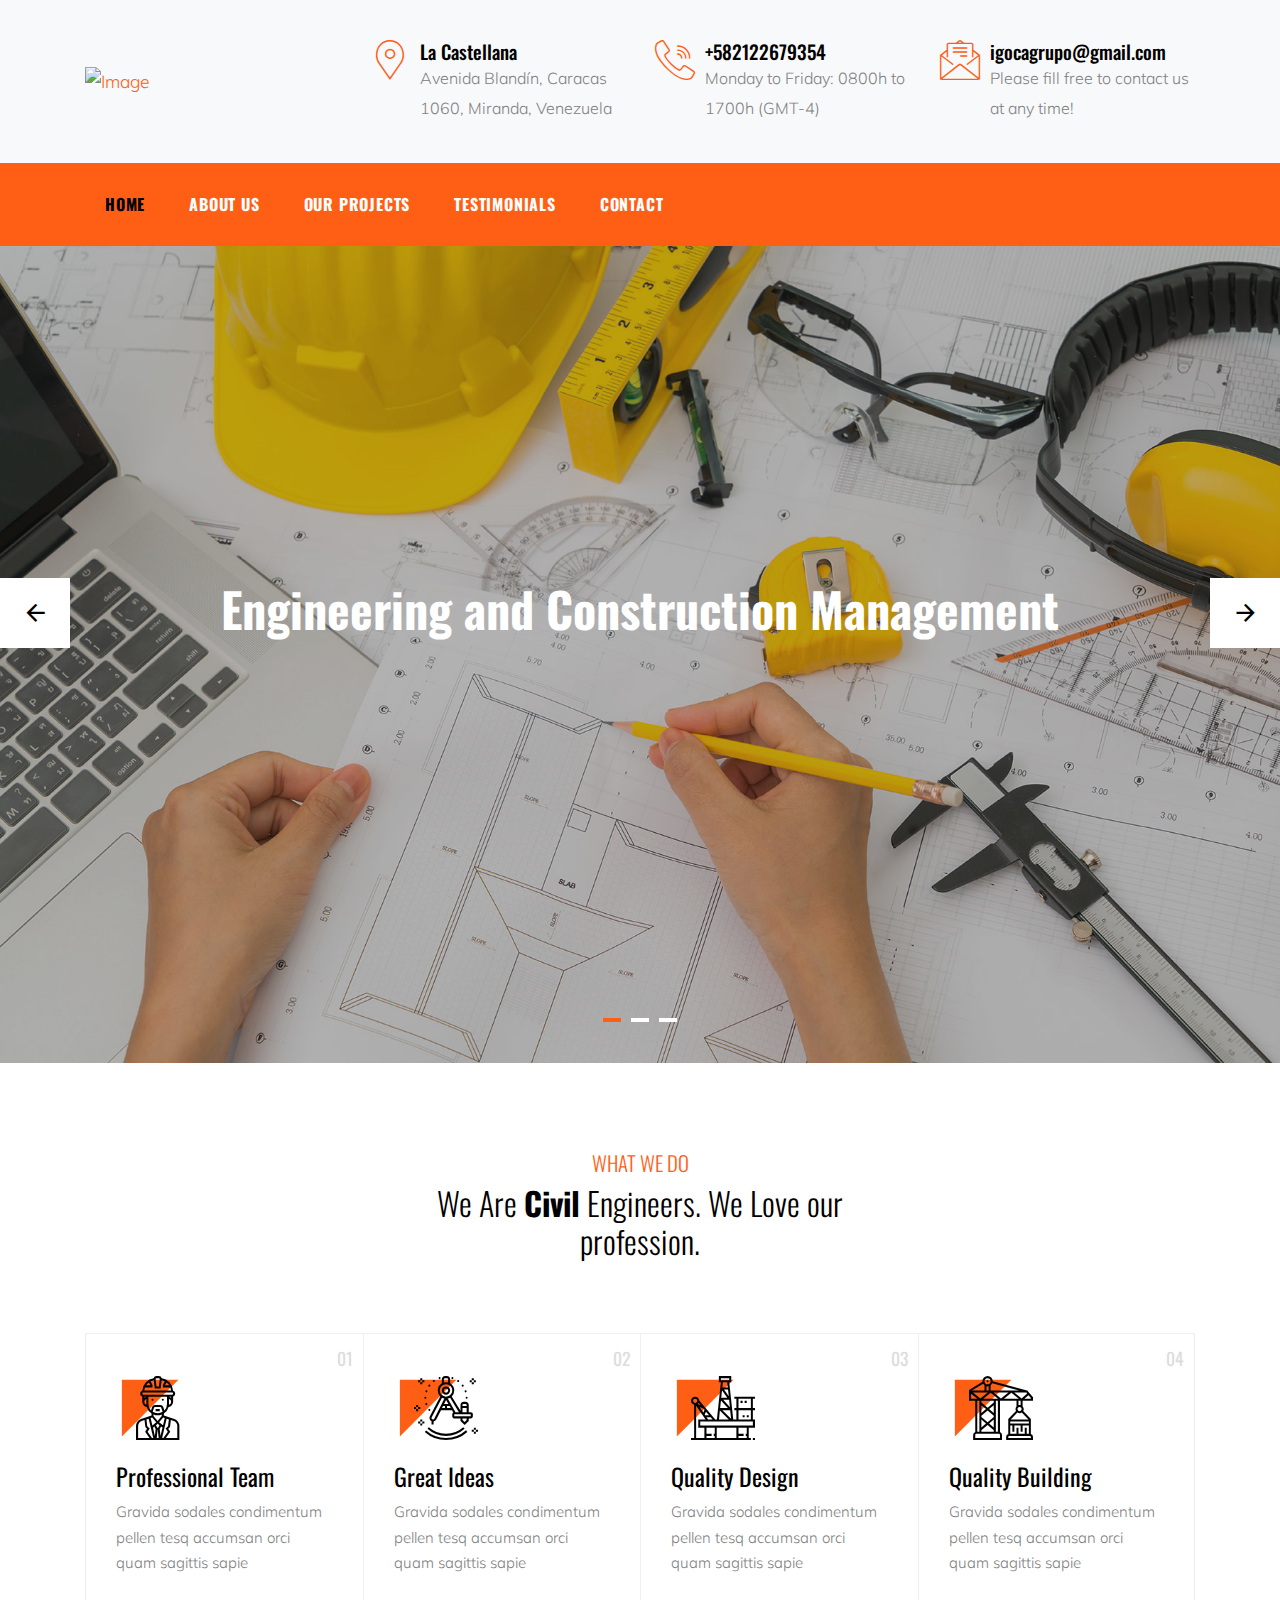
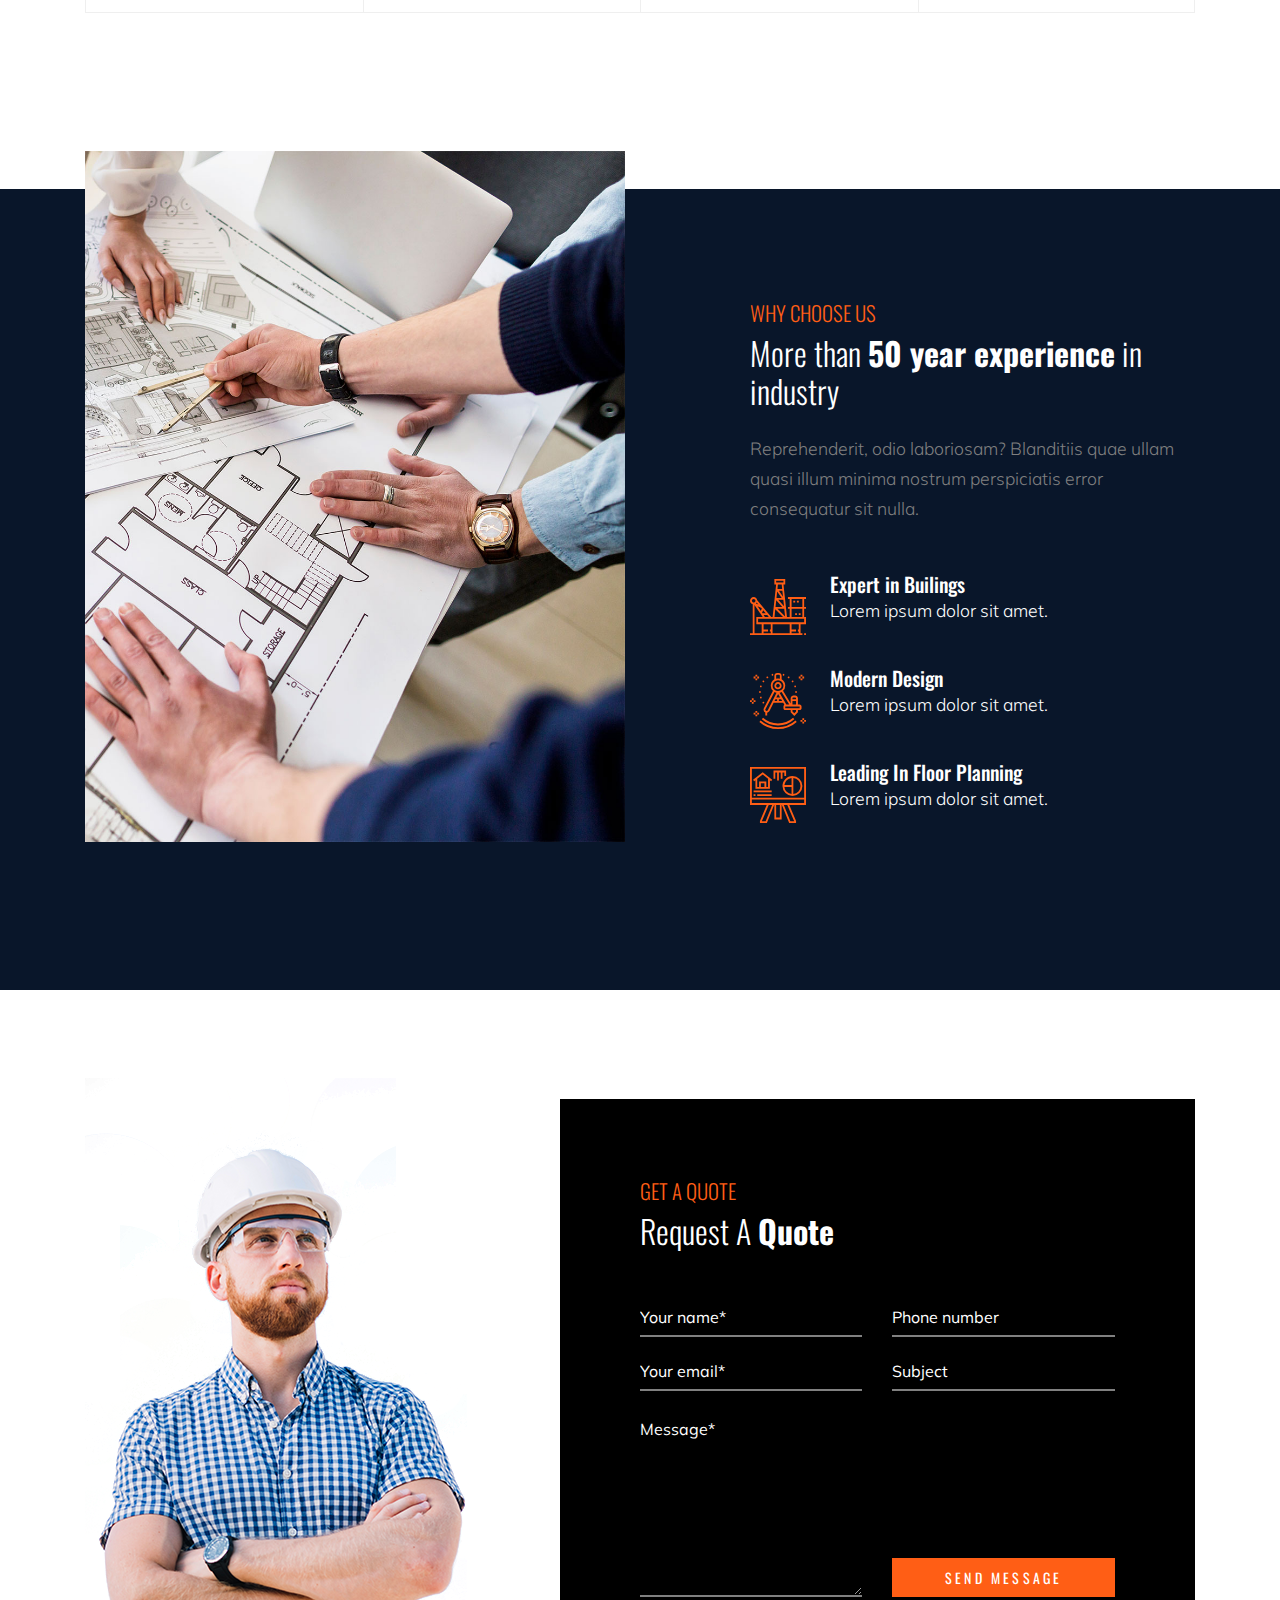
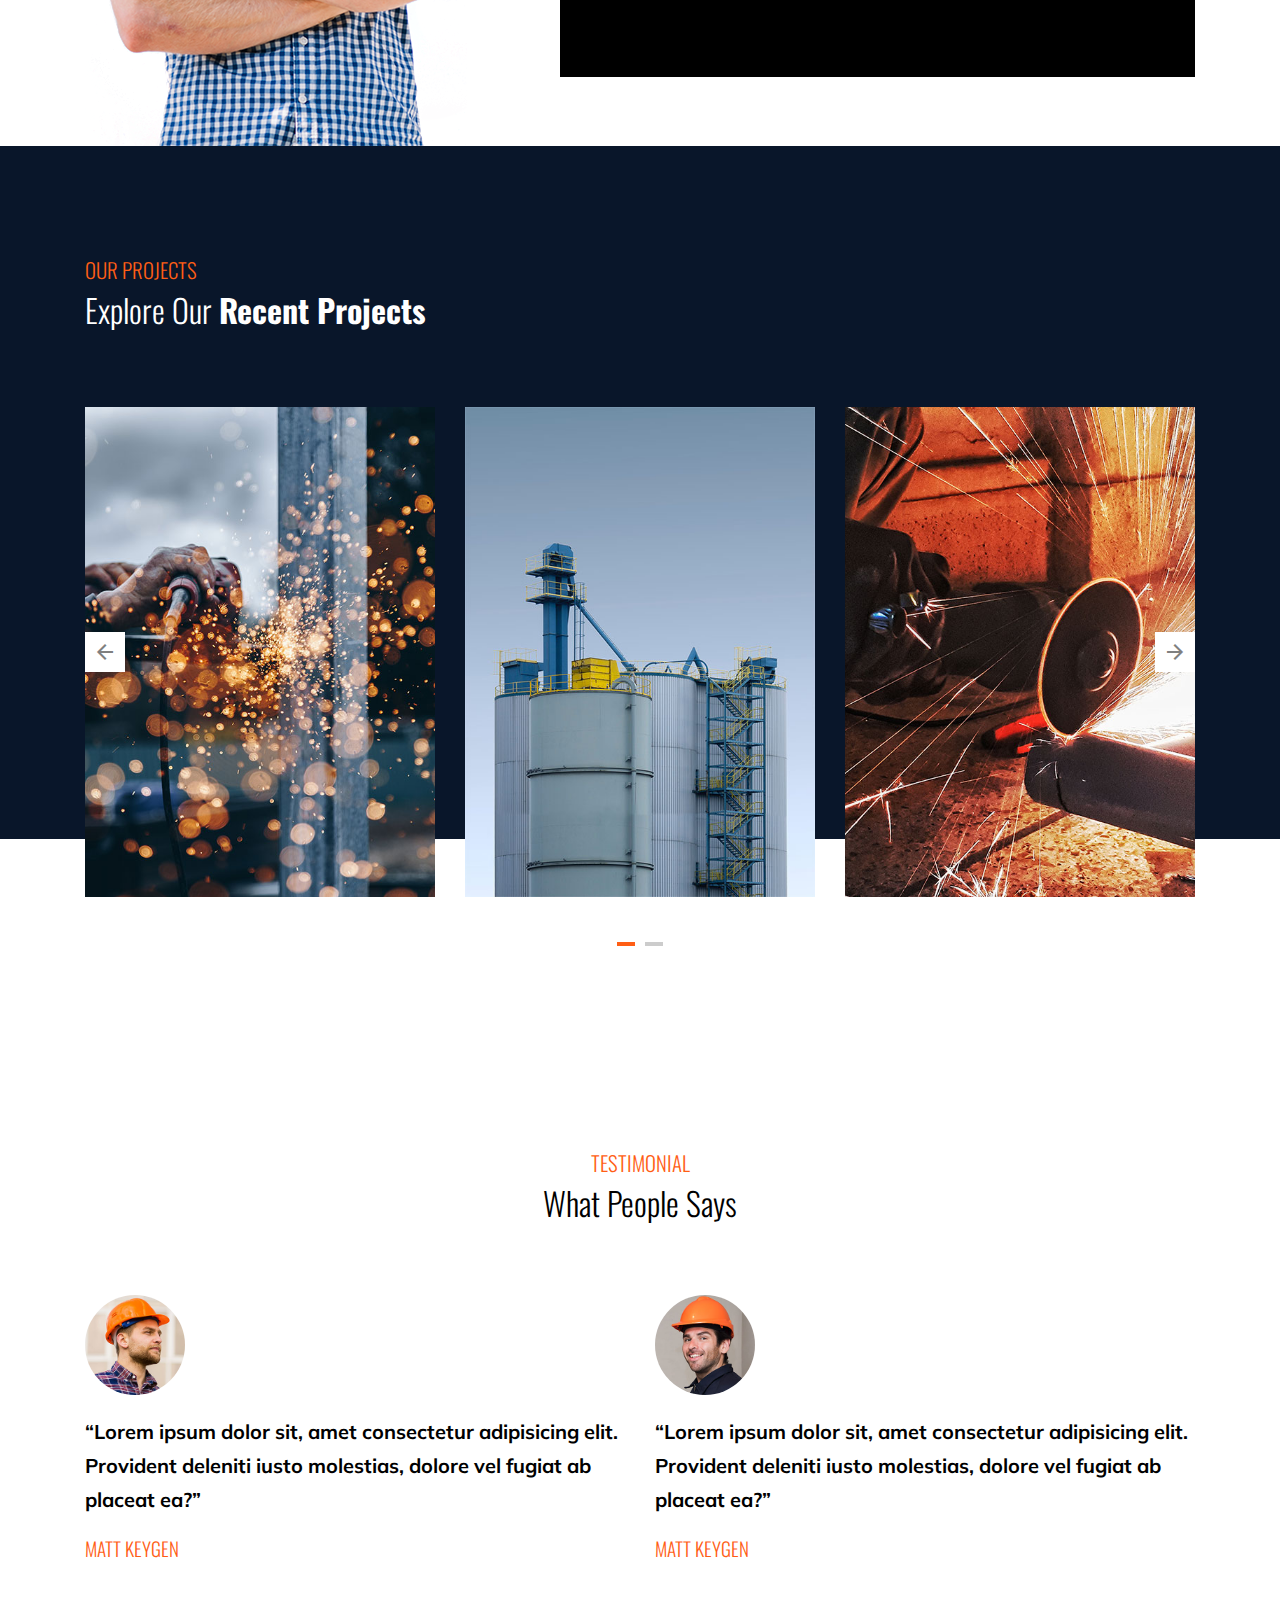
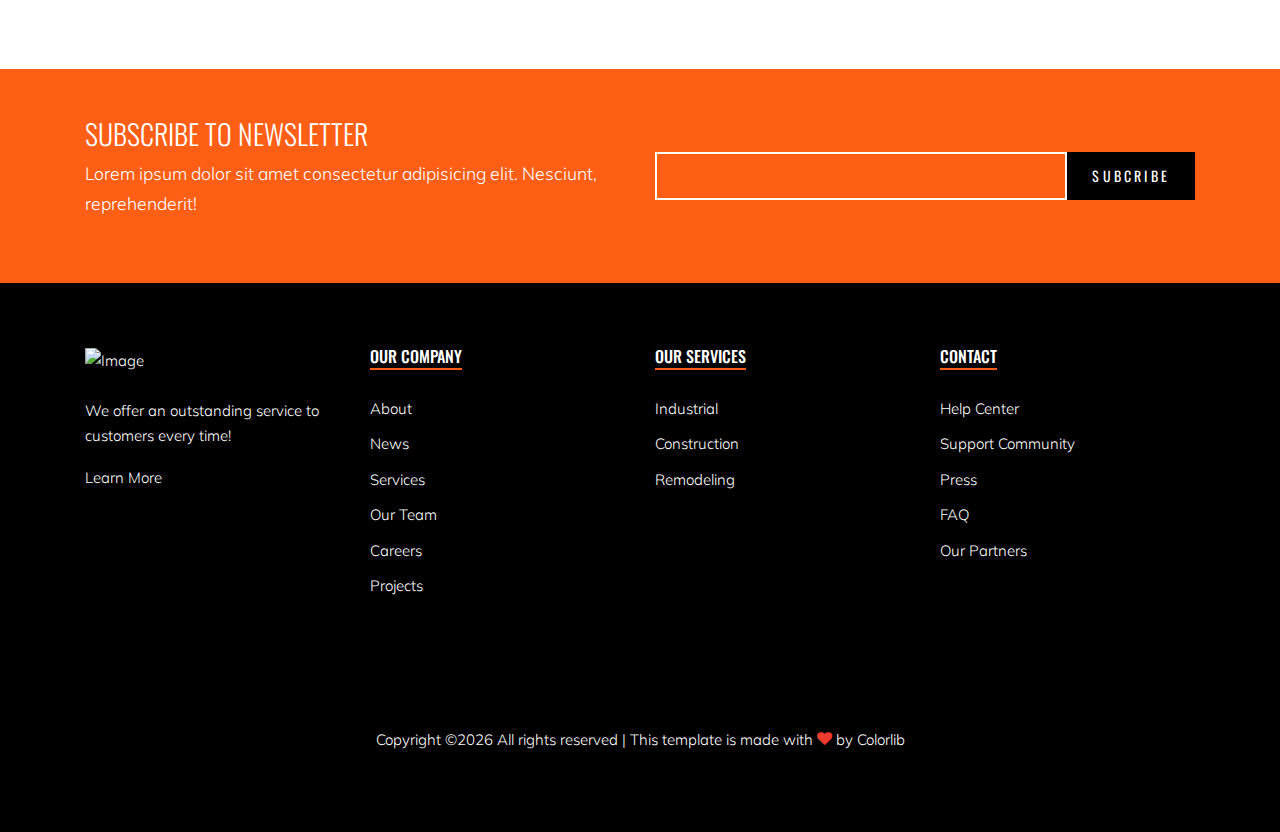
==== commit be085cda: "dev001: small changes in picture files" ====
--- a/index.html
+++ b/index.html
@@ -123,7 +123,7 @@
                 <li>
                     <a href="testimonials.html" class="nav-link text-left">Testimonials</a>
                 </li>
-                <li><a href="blog.html" class="nav-link text-left">Blog</a></li>
+                <!-- <li><a href="blog.html" class="nav-link text-left">Blog</a></li> -->
                 <li>
                     <a href="contact.html" class="nav-link text-left">Contact</a>
                   </li>
@@ -144,7 +144,7 @@
         <div class="container">
           <div class="row align-items-center">
             <div class="col-lg-12 mx-auto text-center" data-aos="fade-up">
-              <h1><strong>We Are a young Company</strong></h1>
+              <h1><strong>Engineering and Construction Management</strong></h1>
             </div>
           </div>
         </div>
@@ -155,7 +155,7 @@
           <div class="row align-items-center">
             <div class="col-lg-12 mx-auto text-center" data-aos="fade-up">
               <span class="d-block"></span>
-              <h1><strong>Experts in Project and Construction Management</strong></h1>
+              <h1><strong>Experts in Building Infomation Management (BIM)</strong></h1>
             </div>
           </div>
         </div>
@@ -181,7 +181,7 @@
         <div class="row mb-5 justify-content-center text-center">
           <div class="col-lg-5">
               <h3 class="section-subtitle">What We Do</h3>
-              <h2 class="section-title mb-4 text-black">We Are <strong>a young</strong> of Engineering. We Love What We Do</h2>
+              <h2 class="section-title mb-4 text-black">We Are <strong>Civil</strong> Engineers. We Love our profession.</h2>
           </div>
         </div>
         <div class="row no-gutters">
@@ -216,7 +216,7 @@
                 <span class="flaticon-oil-platform"></span>
               </div>
               <div class="service-1-content">
-                <h3 class="service-heading">Quality Building</h3>
+                <h3 class="service-heading">Quality Design</h3>
                 <p>Gravida sodales condimentum pellen tesq accumsan orci quam sagittis sapie</p>
               </div>
             </div>
@@ -228,7 +228,7 @@
                 <span class="flaticon-crane"></span>
               </div>
               <div class="service-1-content">
-                <h3 class="service-heading">Quality Works</h3>
+                <h3 class="service-heading">Quality Building</h3>
                 <p>Gravida sodales condimentum pellen tesq accumsan orci quam sagittis sapie</p>
               </div>
             </div>
@@ -434,7 +434,7 @@
 
    
 
-    <div class="site-section bg-light">
+    <!-- <div class="site-section bg-light">
       <div class="container">
         <div class="row justify-content-center">
           <div class="col-12 mb-5 text-left">
@@ -478,7 +478,7 @@
           </div>
         </div>
       </div>
-    </div>
+    </div> -->
 
     
     <div class="py-5 bg-primary block-4">
@@ -502,8 +502,8 @@
       <div class="container">
         <div class="row">
           <div class="col-lg-3">
-            <p class="mb-4"><img src="images/logo2.png" alt="Image" class="img-fluid"></p>
-            <p>Lorem ipsum dolor sit amet consectetur adipisicing elit. Beatae nemo minima qui dolor, iusto iure.</p>  
+            <p class="mb-4"><img src="images/logo.png" alt="Image" class="img-fluid"></p>
+            <p>We offer an outstanding service to customers every time!</p>  
             <p><a href="#">Learn More</a></p>
           </div>
           <div class="col-lg-3">
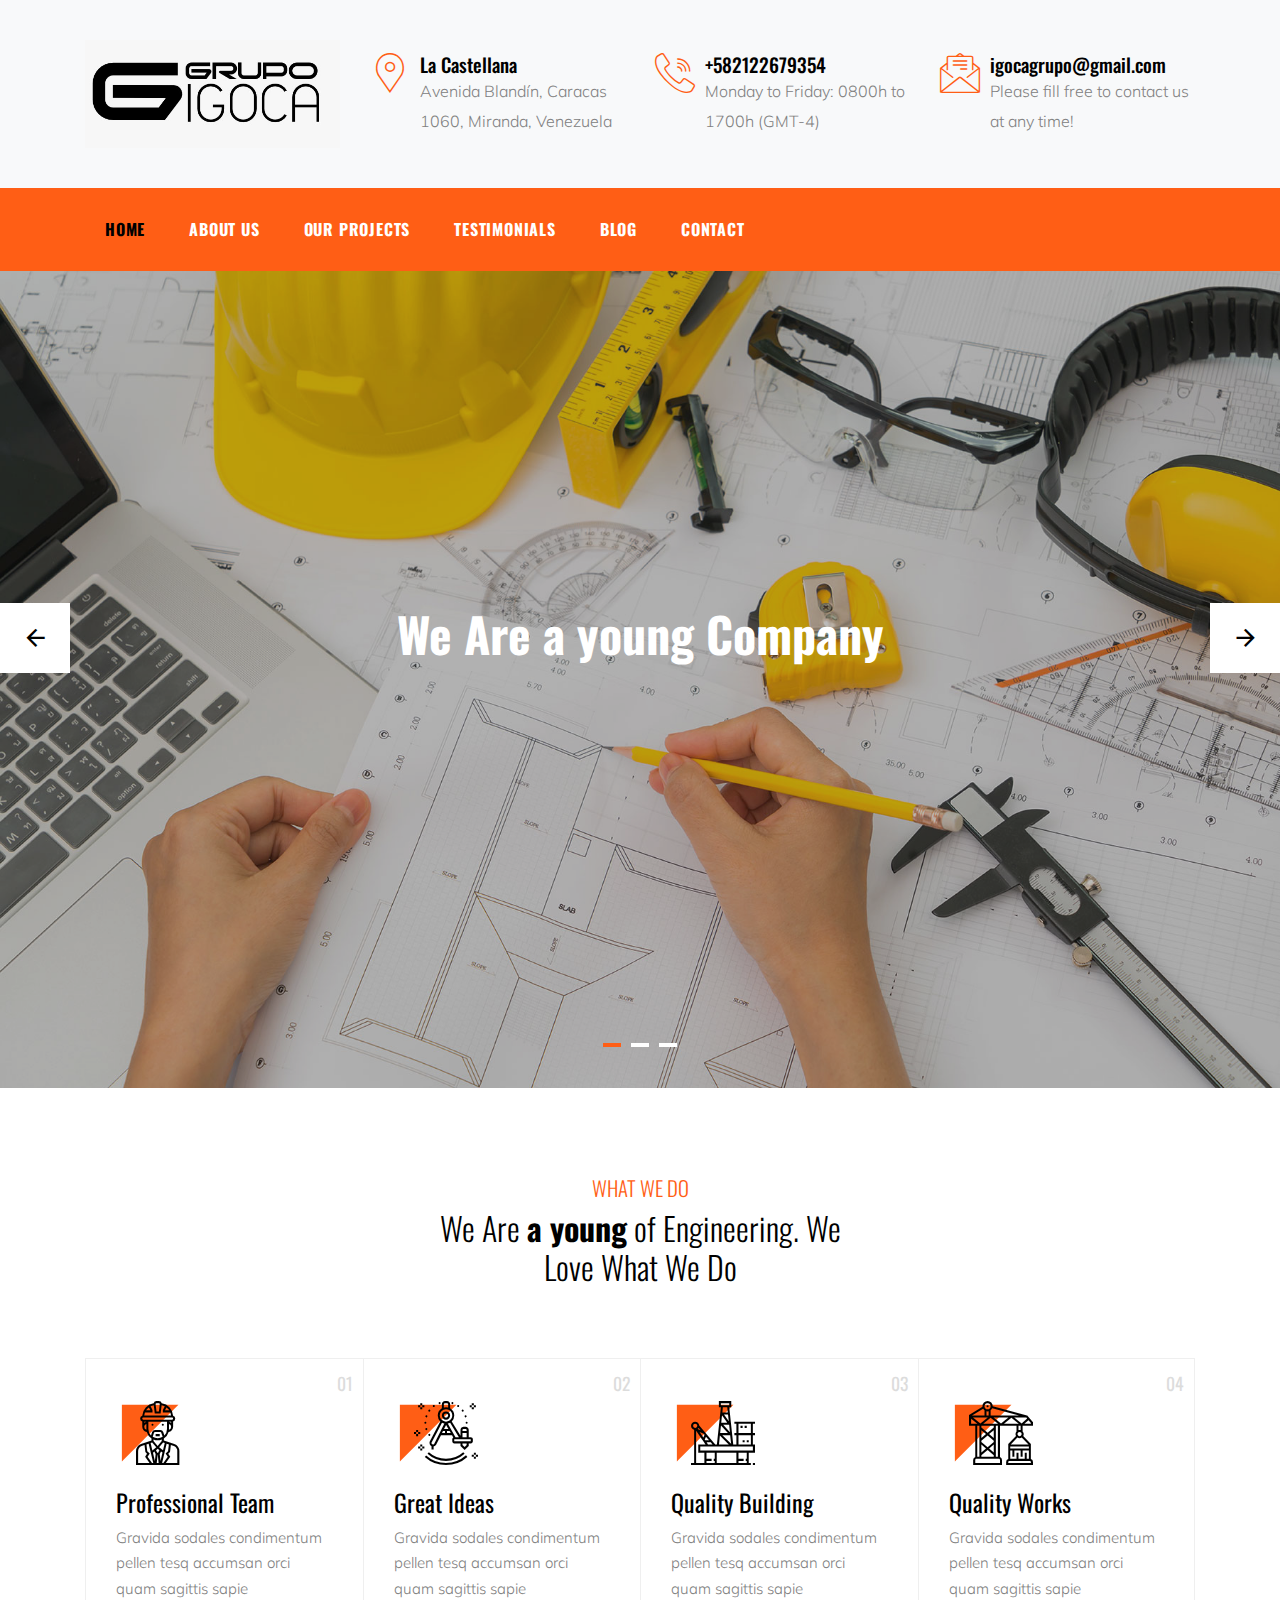
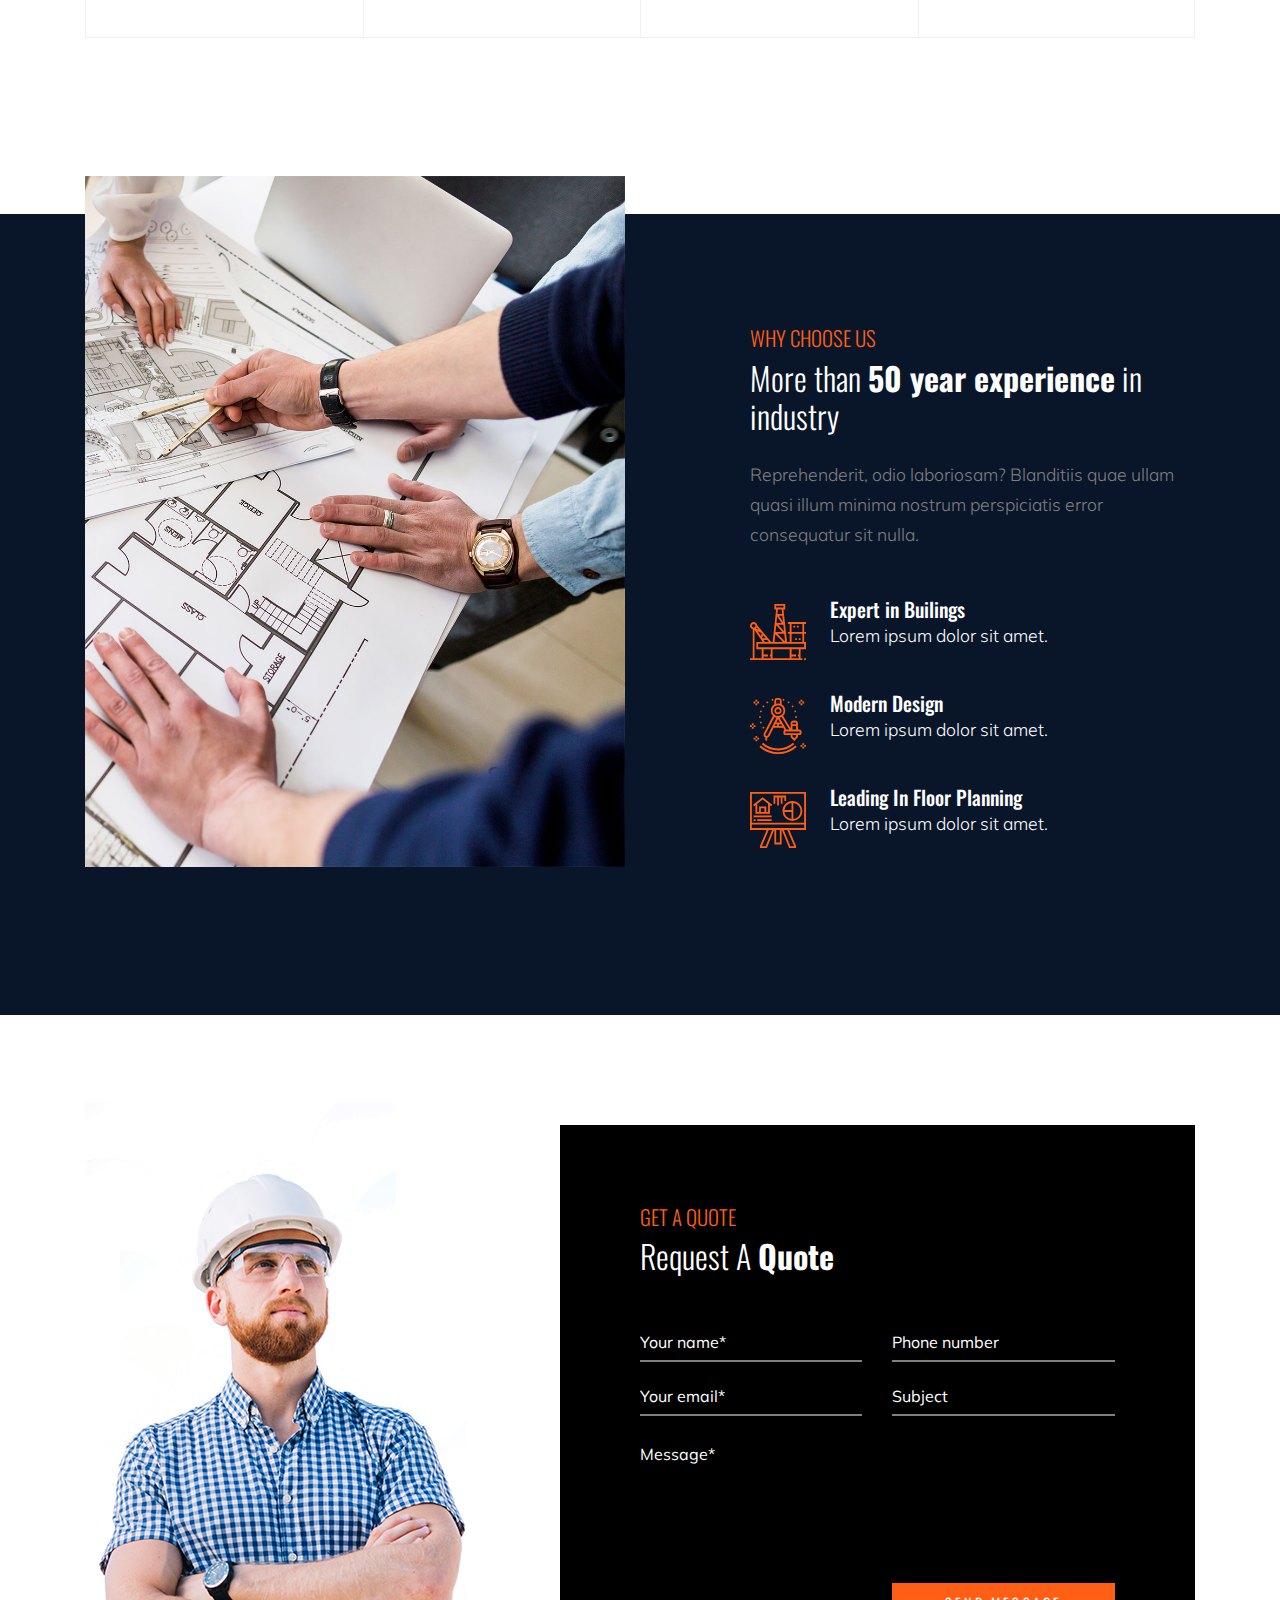
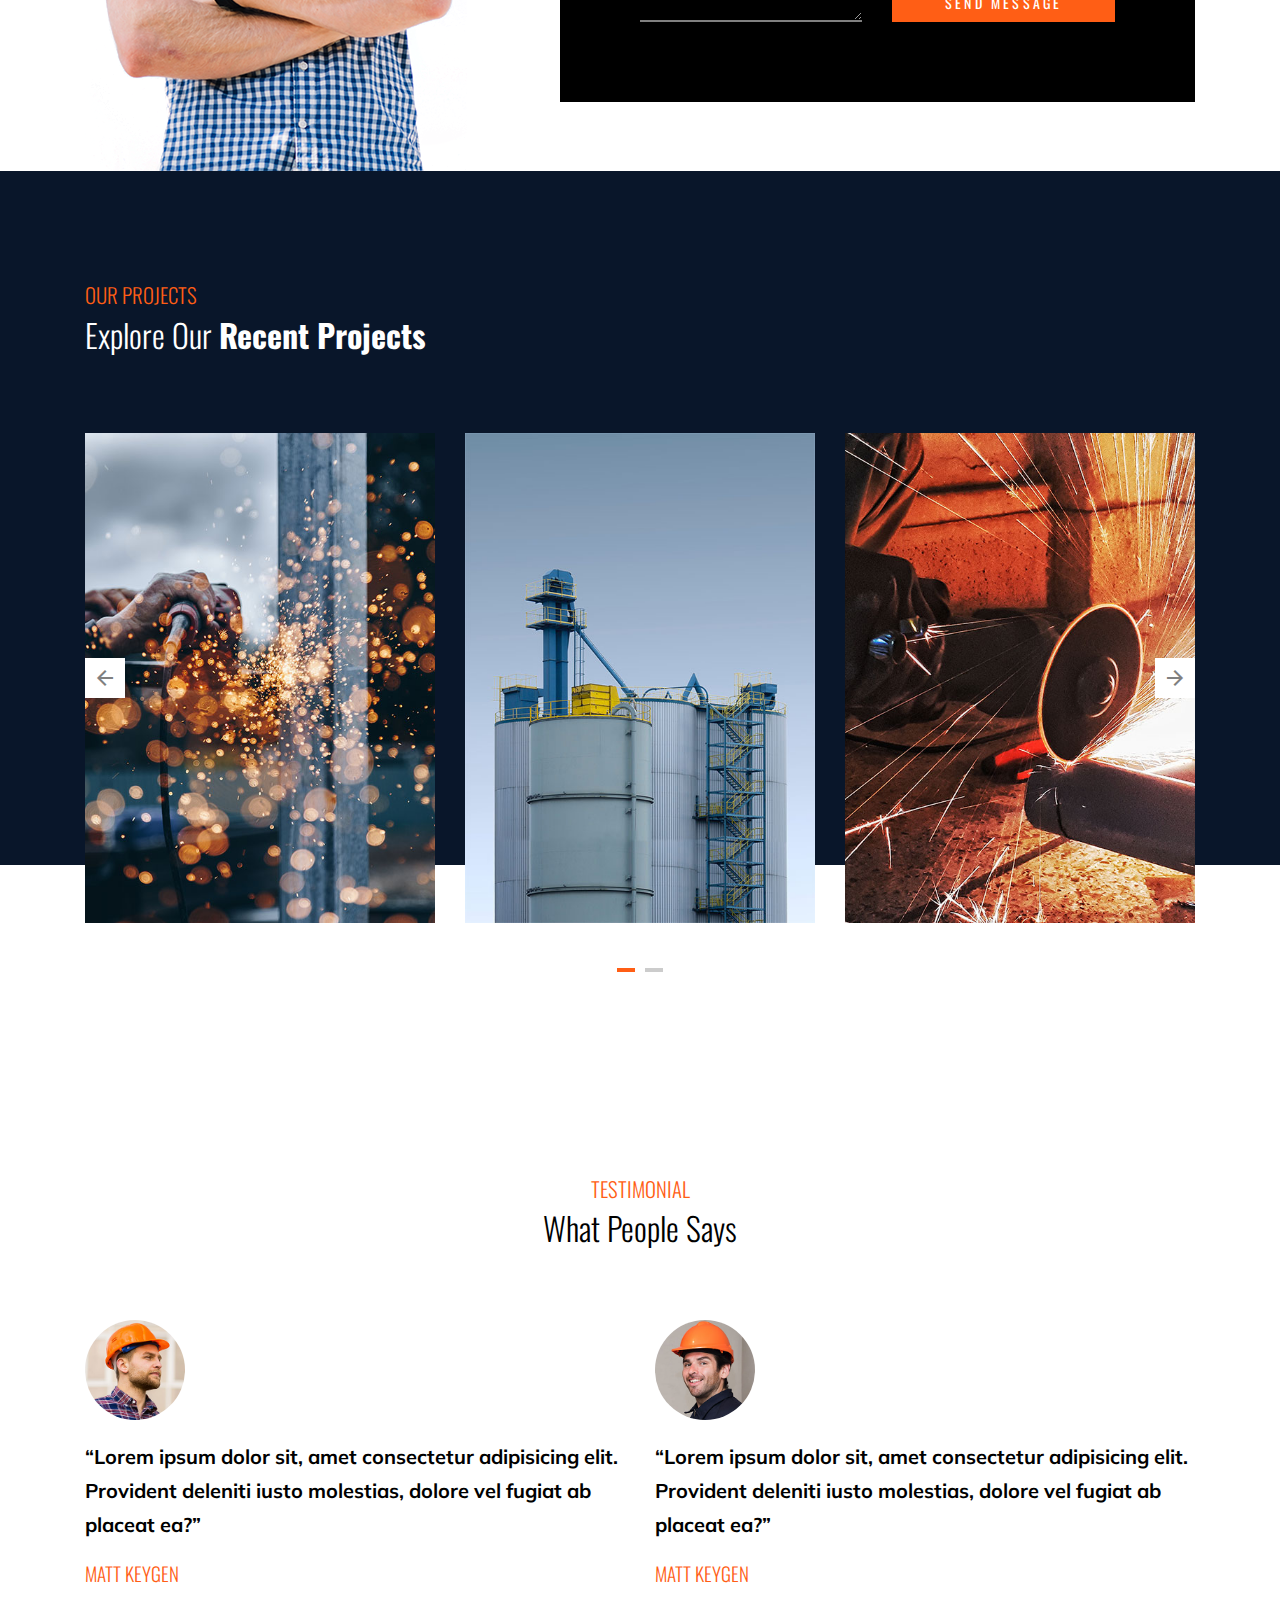
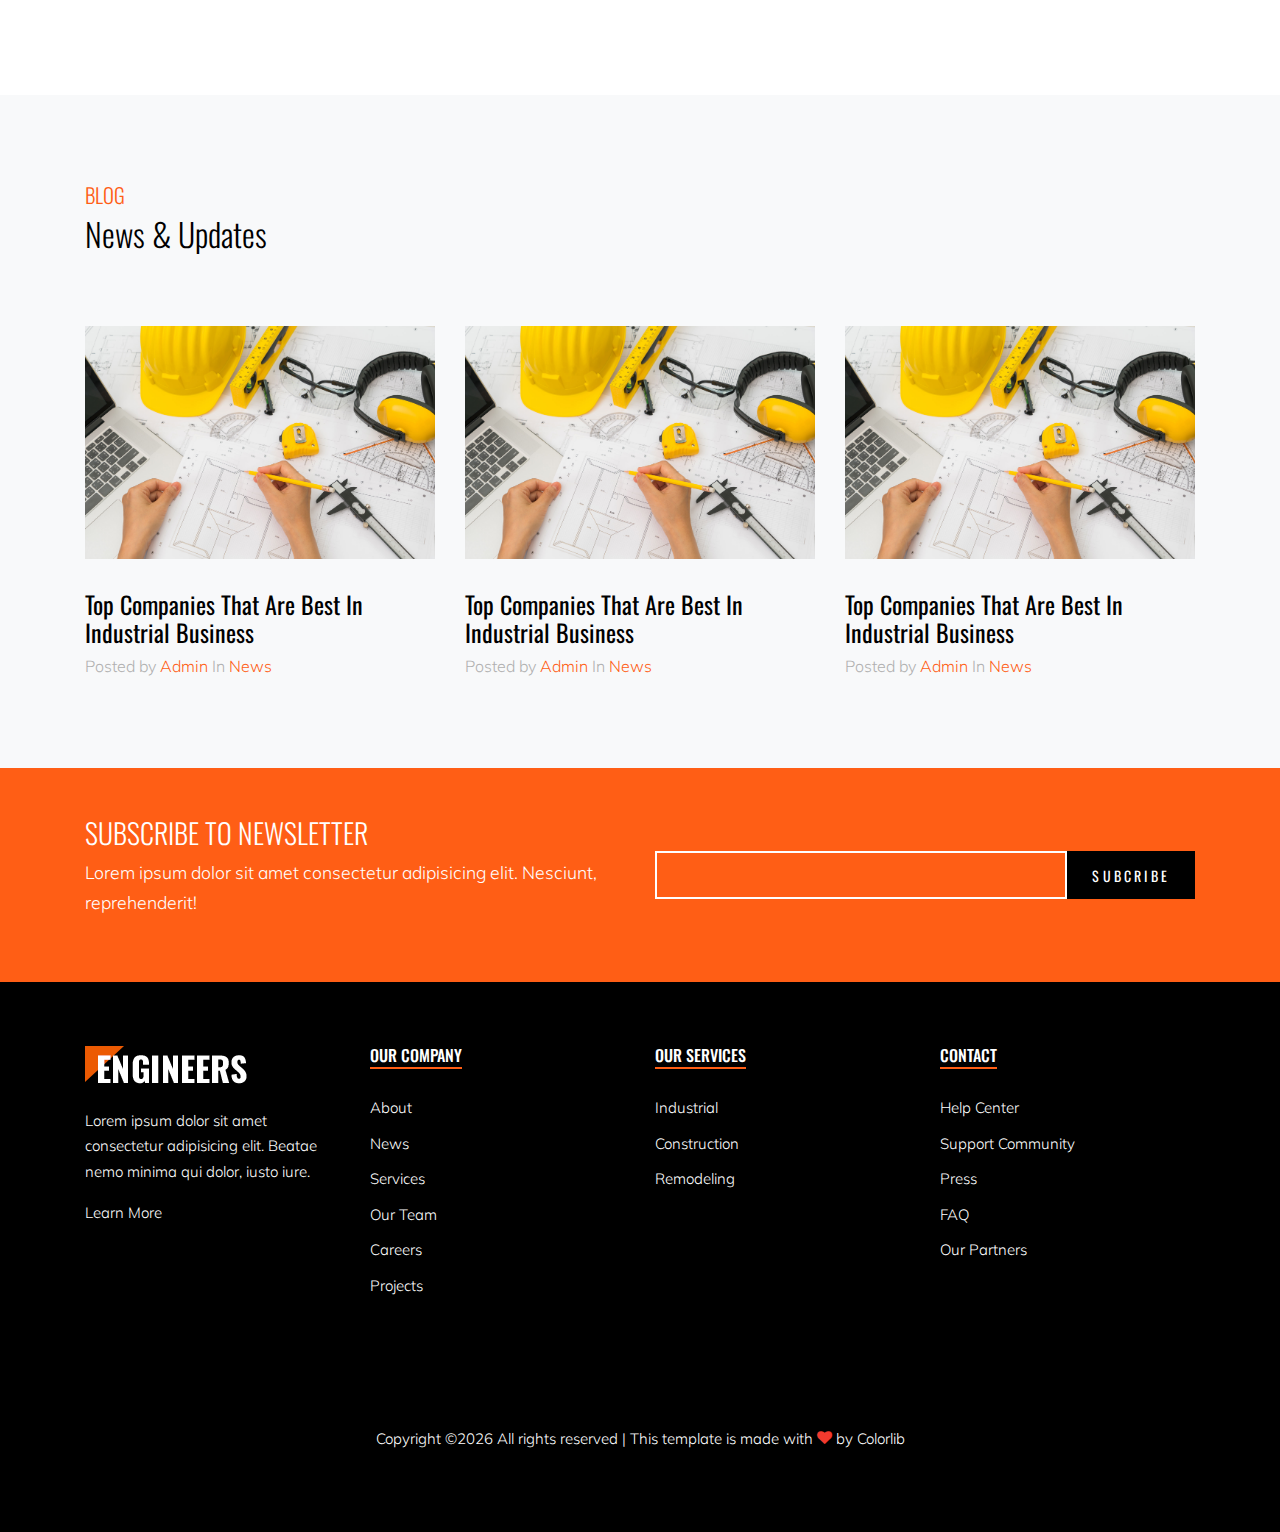
==== commit c27bb6db: "dev002: small changes from linux" ====
--- a/index.html
+++ b/index.html
@@ -2,7 +2,7 @@
 <html lang="en">
 
 <head>
-  <title>Engineers &mdash; Website Template by Colorlib</title>
+  <title>IGOCA  &mdash;  Website</title>
   <meta charset="utf-8">
   <meta name="viewport" content="width=device-width, initial-scale=1, shrink-to-fit=no">
 
@@ -51,7 +51,7 @@
         <div class="row align-items-center">
           <div class="col-6 col-lg-3">
             <a href="index.html">
-              <img src="images/logo.png" alt="Image" class="img-fluid">
+              <img src="images/Logo.png" alt="Image" class="img-fluid">
             </a>
           </div>
           <div class="col-lg-3 d-none d-lg-block">
@@ -123,7 +123,7 @@
                 <li>
                     <a href="testimonials.html" class="nav-link text-left">Testimonials</a>
                 </li>
-                <!-- <li><a href="blog.html" class="nav-link text-left">Blog</a></li> -->
+                <li><a href="blog.html" class="nav-link text-left">Blog</a></li>
                 <li>
                     <a href="contact.html" class="nav-link text-left">Contact</a>
                   </li>
@@ -144,7 +144,7 @@
         <div class="container">
           <div class="row align-items-center">
             <div class="col-lg-12 mx-auto text-center" data-aos="fade-up">
-              <h1><strong>Engineering and Construction Management</strong></h1>
+              <h1><strong>We Are a young Company</strong></h1>
             </div>
           </div>
         </div>
@@ -155,7 +155,7 @@
           <div class="row align-items-center">
             <div class="col-lg-12 mx-auto text-center" data-aos="fade-up">
               <span class="d-block"></span>
-              <h1><strong>Experts in Building Infomation Management (BIM)</strong></h1>
+              <h1><strong>Experts in Project and Construction Management</strong></h1>
             </div>
           </div>
         </div>
@@ -181,7 +181,7 @@
         <div class="row mb-5 justify-content-center text-center">
           <div class="col-lg-5">
               <h3 class="section-subtitle">What We Do</h3>
-              <h2 class="section-title mb-4 text-black">We Are <strong>Civil</strong> Engineers. We Love our profession.</h2>
+              <h2 class="section-title mb-4 text-black">We Are <strong>a young</strong> of Engineering. We Love What We Do</h2>
           </div>
         </div>
         <div class="row no-gutters">
@@ -216,7 +216,7 @@
                 <span class="flaticon-oil-platform"></span>
               </div>
               <div class="service-1-content">
-                <h3 class="service-heading">Quality Design</h3>
+                <h3 class="service-heading">Quality Building</h3>
                 <p>Gravida sodales condimentum pellen tesq accumsan orci quam sagittis sapie</p>
               </div>
             </div>
@@ -228,7 +228,7 @@
                 <span class="flaticon-crane"></span>
               </div>
               <div class="service-1-content">
-                <h3 class="service-heading">Quality Building</h3>
+                <h3 class="service-heading">Quality Works</h3>
                 <p>Gravida sodales condimentum pellen tesq accumsan orci quam sagittis sapie</p>
               </div>
             </div>
@@ -434,7 +434,7 @@
 
    
 
-    <!-- <div class="site-section bg-light">
+    <div class="site-section bg-light">
       <div class="container">
         <div class="row justify-content-center">
           <div class="col-12 mb-5 text-left">
@@ -478,7 +478,7 @@
           </div>
         </div>
       </div>
-    </div> -->
+    </div>
 
     
     <div class="py-5 bg-primary block-4">
@@ -502,8 +502,8 @@
       <div class="container">
         <div class="row">
           <div class="col-lg-3">
-            <p class="mb-4"><img src="images/logo.png" alt="Image" class="img-fluid"></p>
-            <p>We offer an outstanding service to customers every time!</p>  
+            <p class="mb-4"><img src="images/logo2.png" alt="Image" class="img-fluid"></p>
+            <p>Lorem ipsum dolor sit amet consectetur adipisicing elit. Beatae nemo minima qui dolor, iusto iure.</p>  
             <p><a href="#">Learn More</a></p>
           </div>
           <div class="col-lg-3">
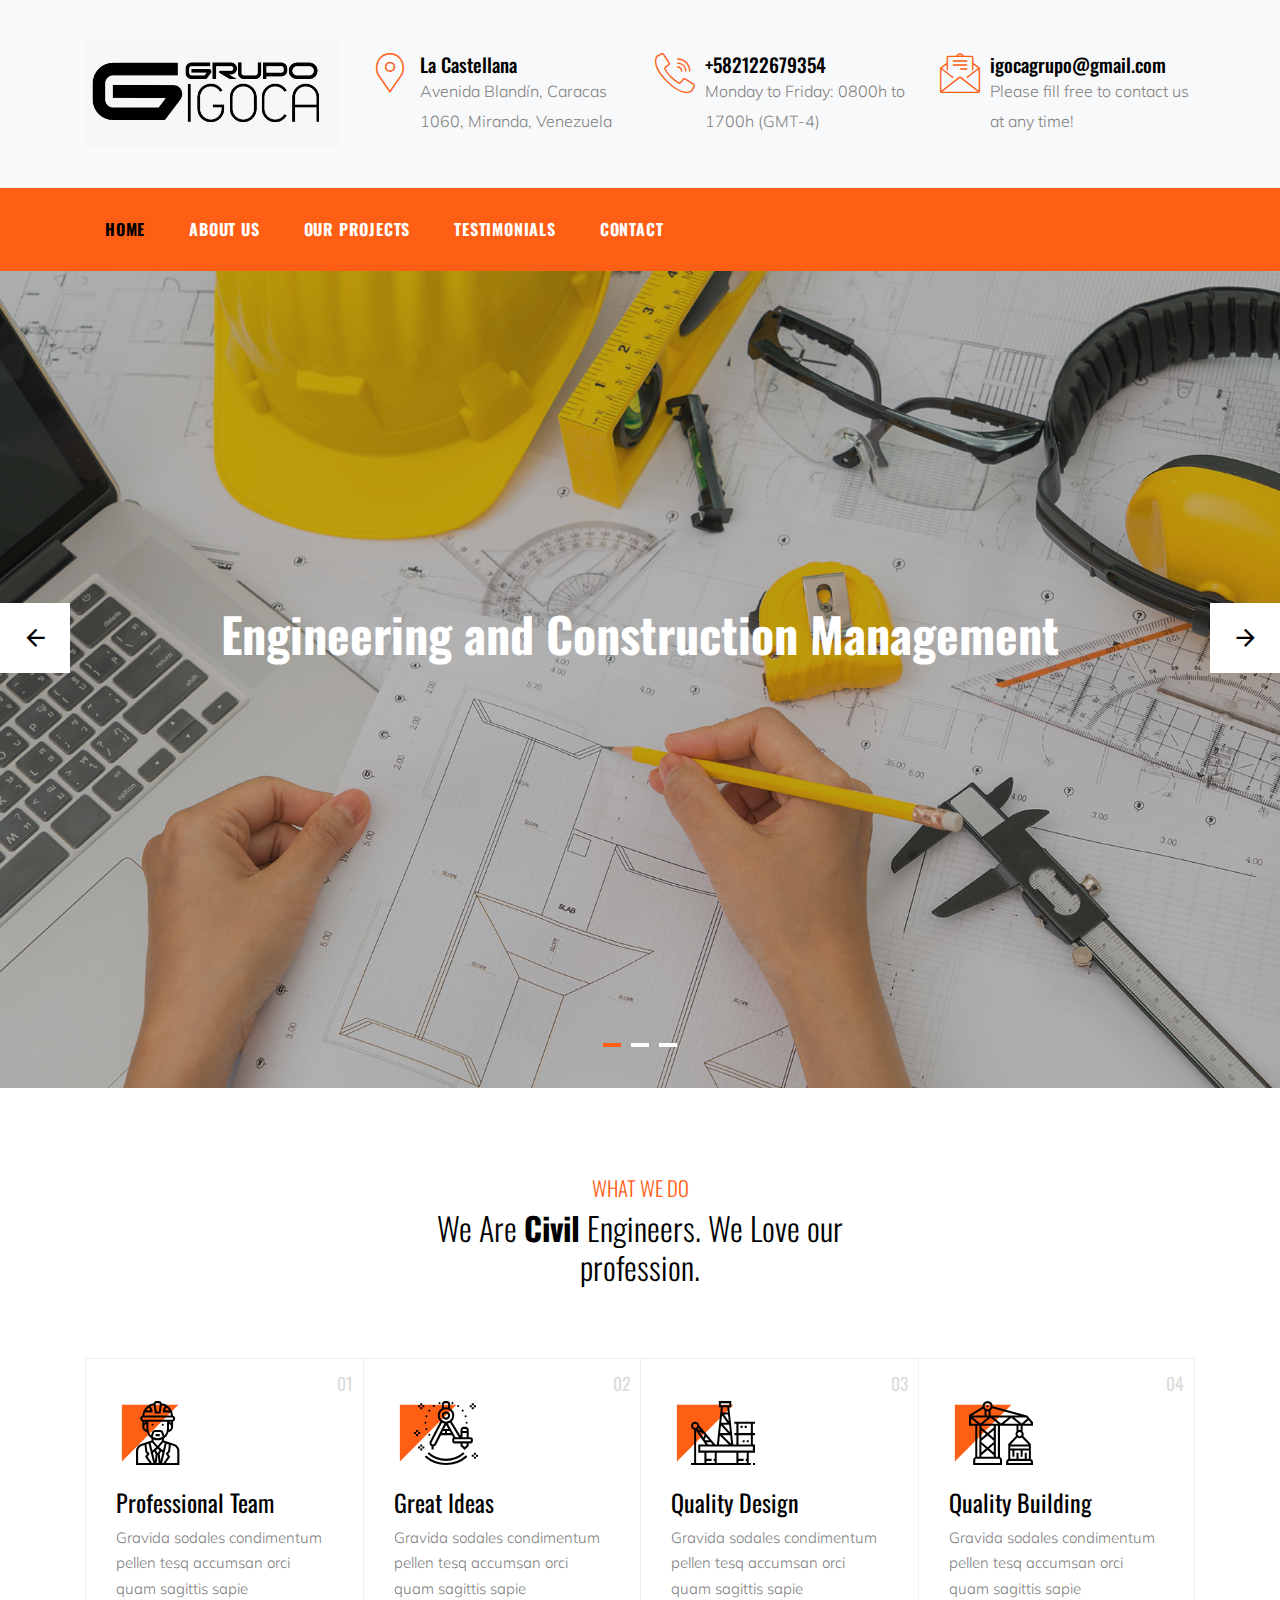
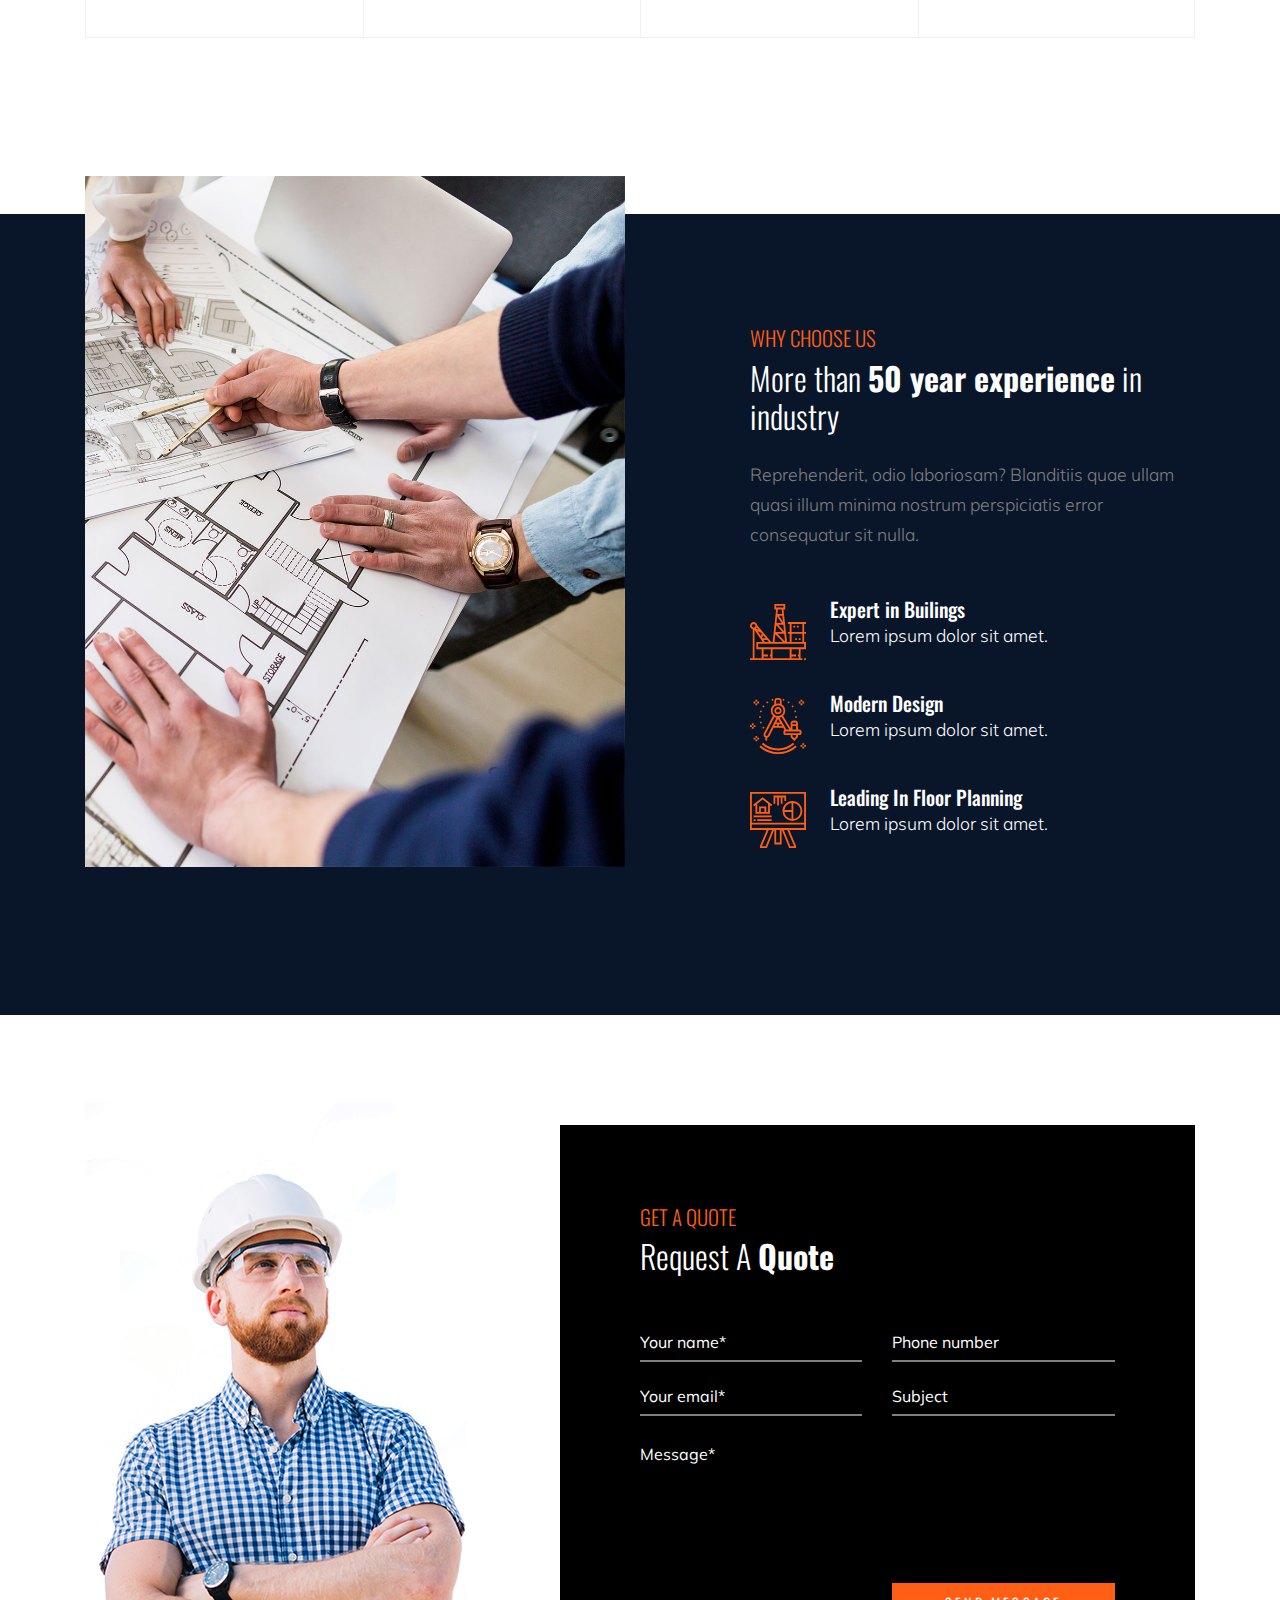
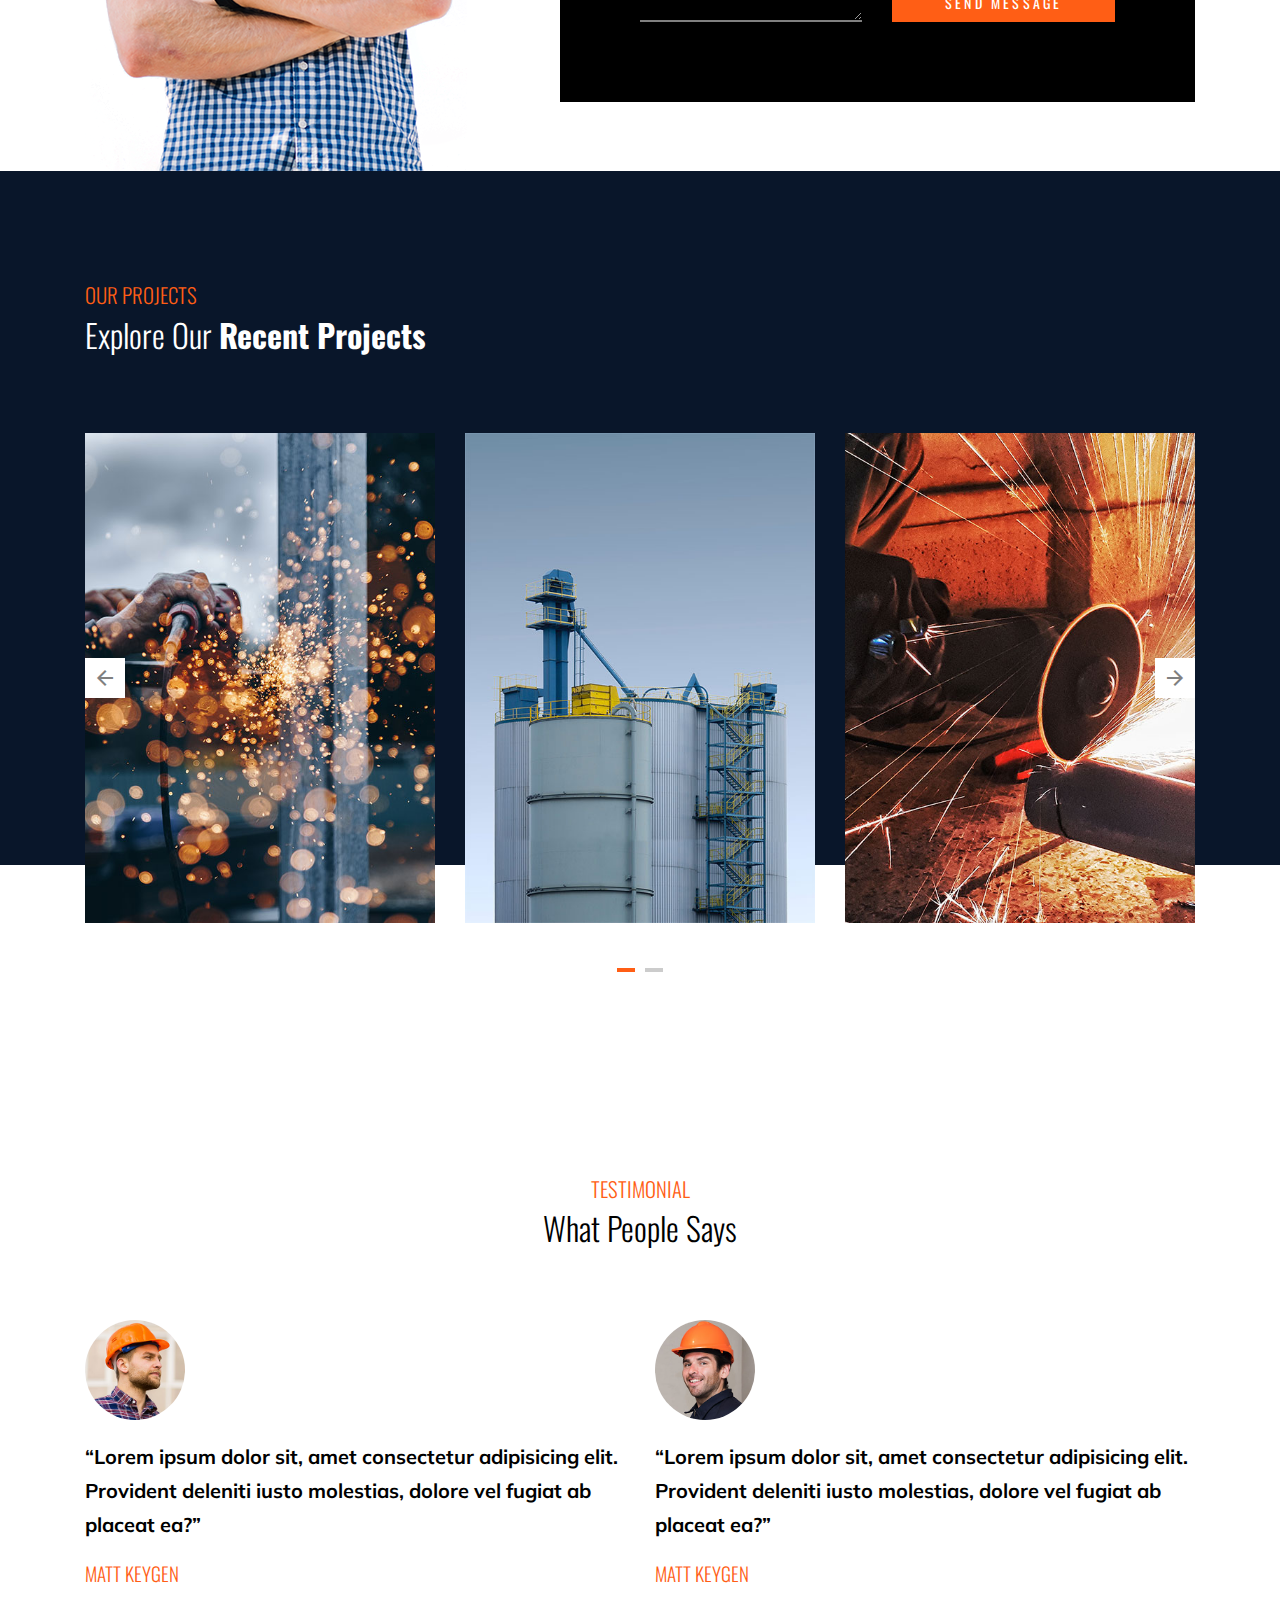
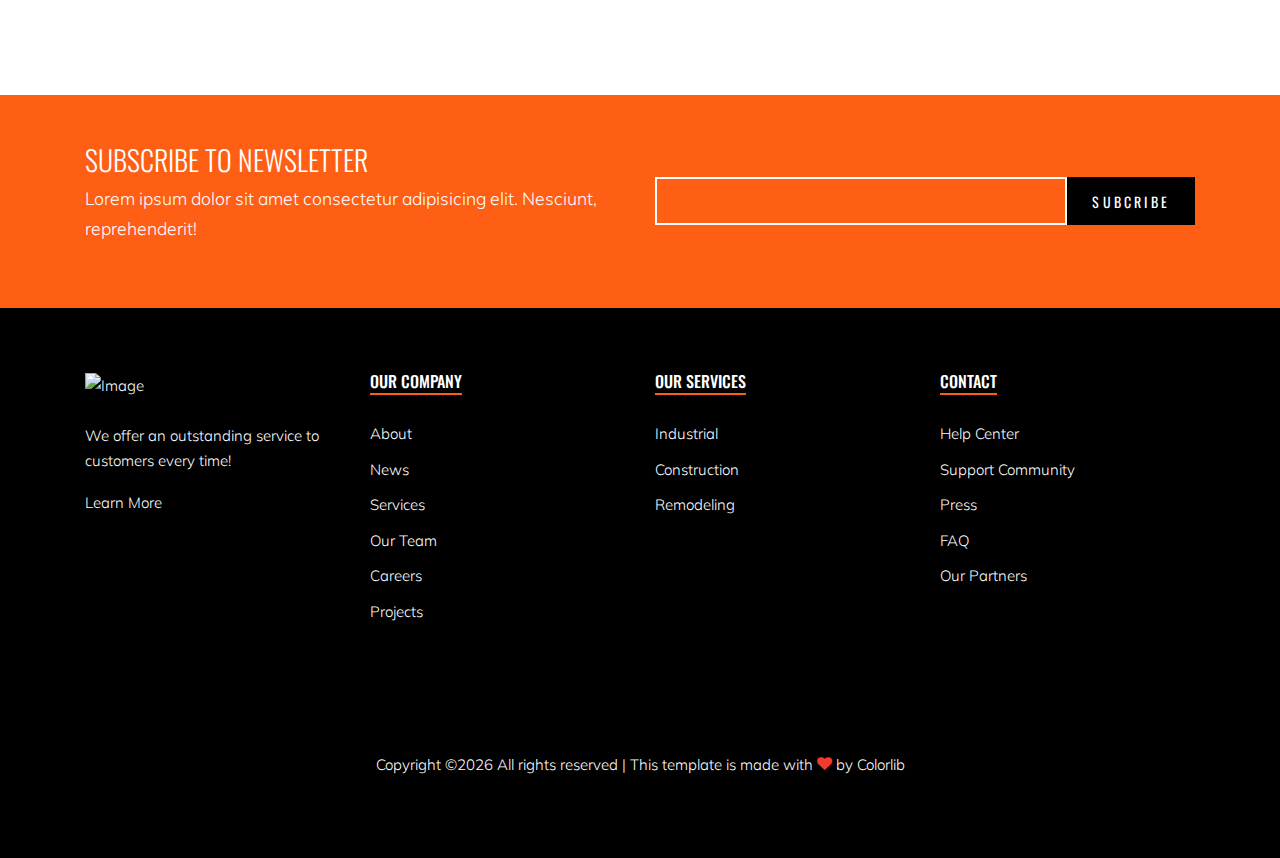
==== commit 7ce6d711: "Merge branch 'develop' of https://github.com/dplazau/igoca into develop" ====
--- a/index.html
+++ b/index.html
@@ -123,7 +123,7 @@
                 <li>
                     <a href="testimonials.html" class="nav-link text-left">Testimonials</a>
                 </li>
-                <li><a href="blog.html" class="nav-link text-left">Blog</a></li>
+                <!-- <li><a href="blog.html" class="nav-link text-left">Blog</a></li> -->
                 <li>
                     <a href="contact.html" class="nav-link text-left">Contact</a>
                   </li>
@@ -144,7 +144,7 @@
         <div class="container">
           <div class="row align-items-center">
             <div class="col-lg-12 mx-auto text-center" data-aos="fade-up">
-              <h1><strong>We Are a young Company</strong></h1>
+              <h1><strong>Engineering and Construction Management</strong></h1>
             </div>
           </div>
         </div>
@@ -155,7 +155,7 @@
           <div class="row align-items-center">
             <div class="col-lg-12 mx-auto text-center" data-aos="fade-up">
               <span class="d-block"></span>
-              <h1><strong>Experts in Project and Construction Management</strong></h1>
+              <h1><strong>Experts in Building Infomation Management (BIM)</strong></h1>
             </div>
           </div>
         </div>
@@ -181,7 +181,7 @@
         <div class="row mb-5 justify-content-center text-center">
           <div class="col-lg-5">
               <h3 class="section-subtitle">What We Do</h3>
-              <h2 class="section-title mb-4 text-black">We Are <strong>a young</strong> of Engineering. We Love What We Do</h2>
+              <h2 class="section-title mb-4 text-black">We Are <strong>Civil</strong> Engineers. We Love our profession.</h2>
           </div>
         </div>
         <div class="row no-gutters">
@@ -216,7 +216,7 @@
                 <span class="flaticon-oil-platform"></span>
               </div>
               <div class="service-1-content">
-                <h3 class="service-heading">Quality Building</h3>
+                <h3 class="service-heading">Quality Design</h3>
                 <p>Gravida sodales condimentum pellen tesq accumsan orci quam sagittis sapie</p>
               </div>
             </div>
@@ -228,7 +228,7 @@
                 <span class="flaticon-crane"></span>
               </div>
               <div class="service-1-content">
-                <h3 class="service-heading">Quality Works</h3>
+                <h3 class="service-heading">Quality Building</h3>
                 <p>Gravida sodales condimentum pellen tesq accumsan orci quam sagittis sapie</p>
               </div>
             </div>
@@ -434,7 +434,7 @@
 
    
 
-    <div class="site-section bg-light">
+    <!-- <div class="site-section bg-light">
       <div class="container">
         <div class="row justify-content-center">
           <div class="col-12 mb-5 text-left">
@@ -478,7 +478,7 @@
           </div>
         </div>
       </div>
-    </div>
+    </div> -->
 
     
     <div class="py-5 bg-primary block-4">
@@ -502,8 +502,8 @@
       <div class="container">
         <div class="row">
           <div class="col-lg-3">
-            <p class="mb-4"><img src="images/logo2.png" alt="Image" class="img-fluid"></p>
-            <p>Lorem ipsum dolor sit amet consectetur adipisicing elit. Beatae nemo minima qui dolor, iusto iure.</p>  
+            <p class="mb-4"><img src="images/logo.png" alt="Image" class="img-fluid"></p>
+            <p>We offer an outstanding service to customers every time!</p>  
             <p><a href="#">Learn More</a></p>
           </div>
           <div class="col-lg-3">
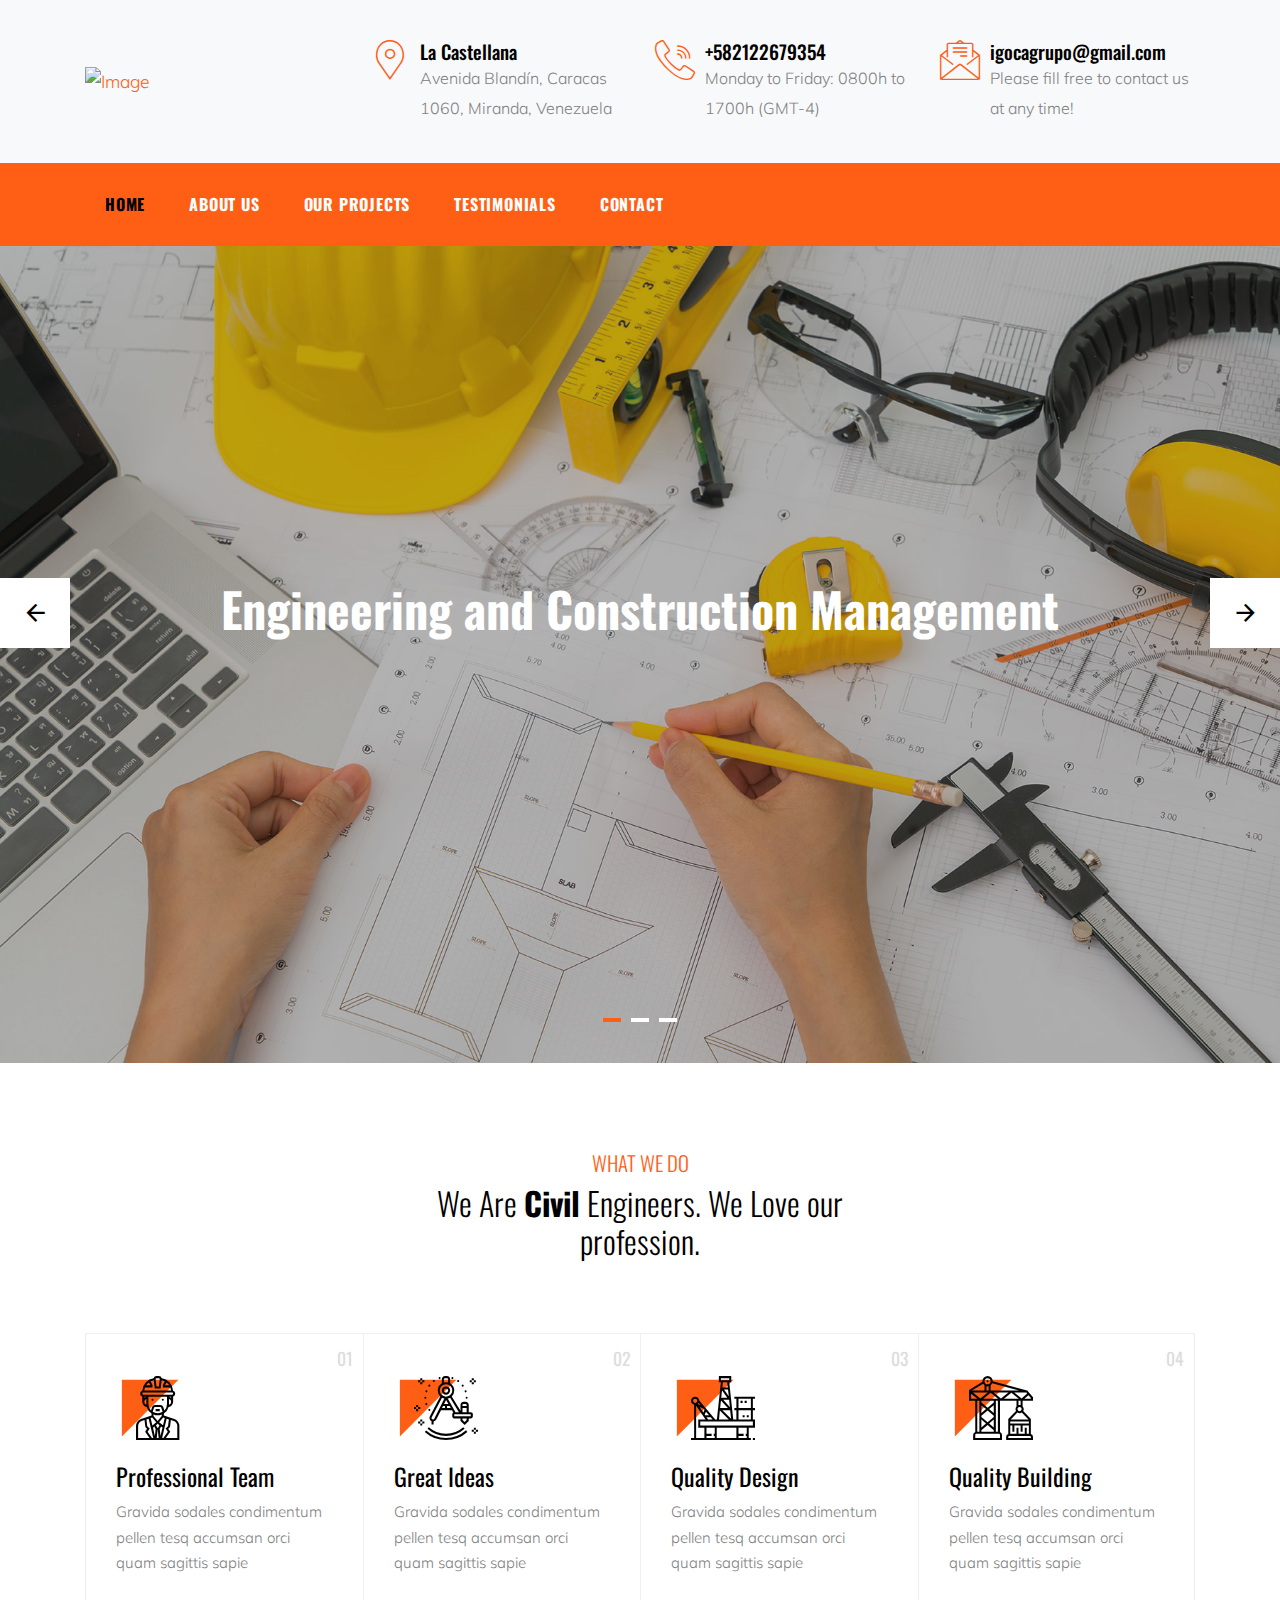
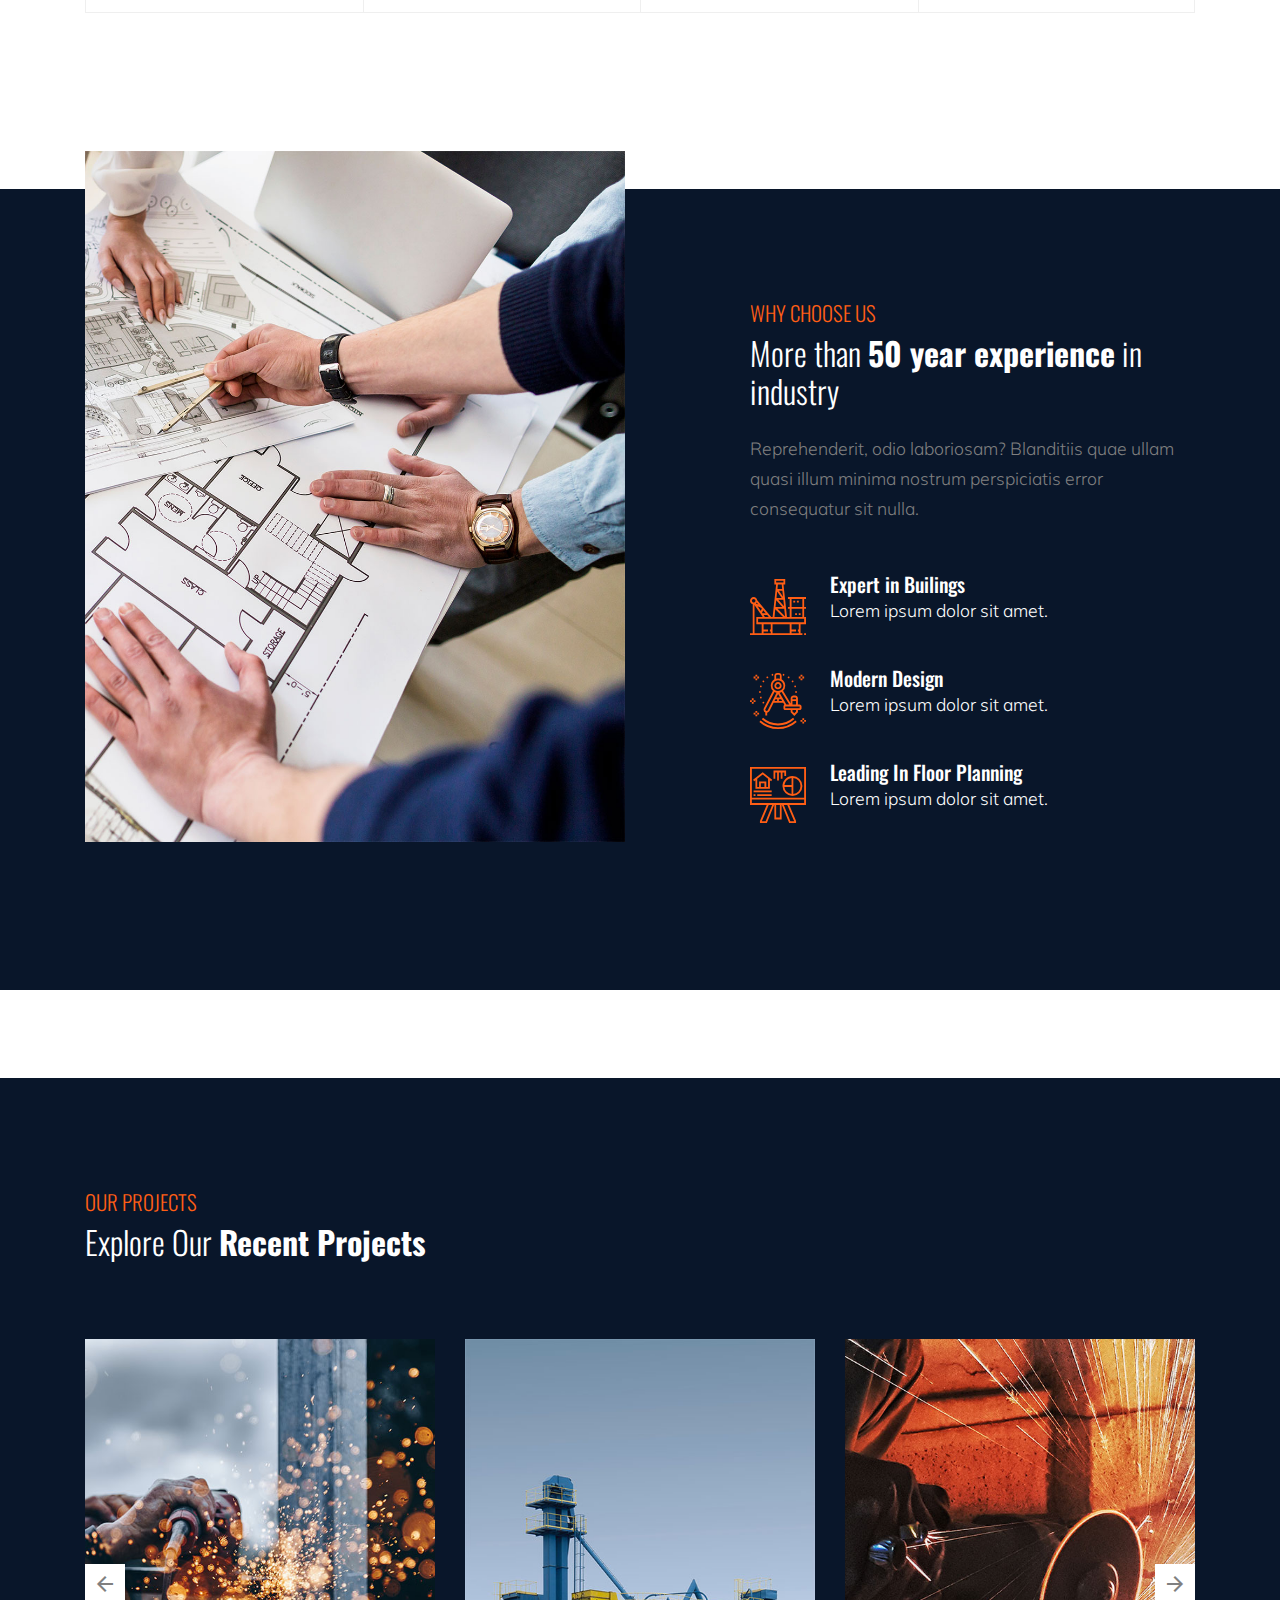
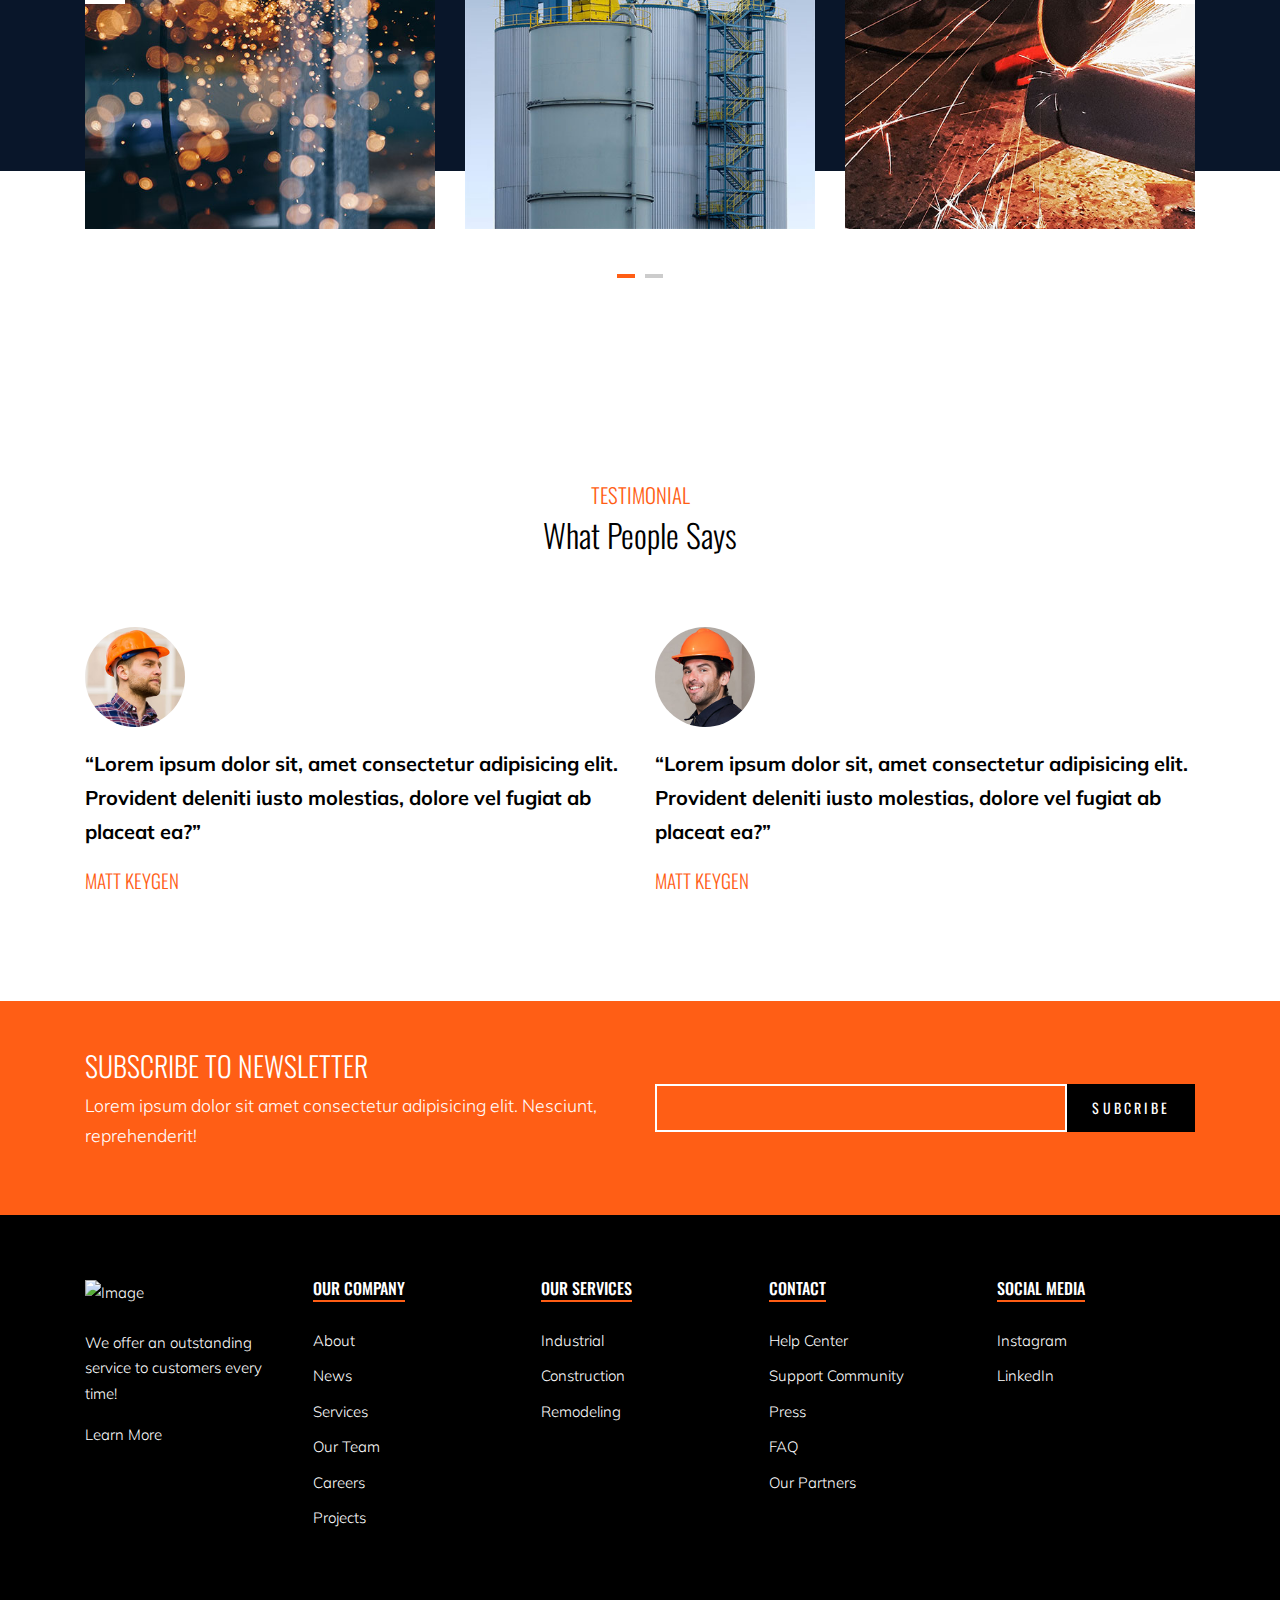
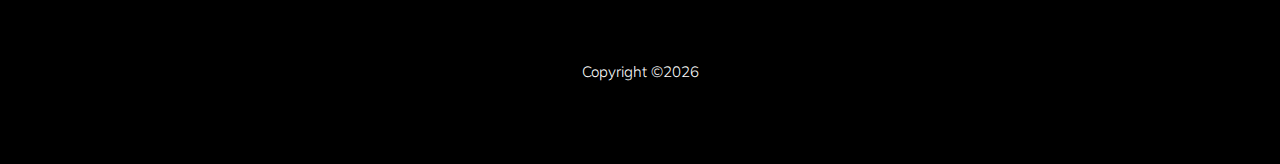
==== commit 6eb2d539: "dev003: other changes" ====
--- a/index.html
+++ b/index.html
@@ -51,7 +51,7 @@
         <div class="row align-items-center">
           <div class="col-6 col-lg-3">
             <a href="index.html">
-              <img src="images/Logo.png" alt="Image" class="img-fluid">
+              <img src="images/logo.png" alt="Image" class="img-fluid">
             </a>
           </div>
           <div class="col-lg-3 d-none d-lg-block">
@@ -62,11 +62,12 @@
                   <span class="flaticon-placeholder text-primary"></span>
                 </a>
               </div>
-              <div class="text">
-                <span class="h4 d-block">La Castellana</span>
+              <div class="text" href="https://goo.gl/maps/c9dt6VxFUn6d2BkU7" target="_blank">
+                <span class="h4 d-block"> La Castellana </span>
                 <span class="caption-text">Avenida Blandín, Caracas 1060, Miranda, Venezuela</span>
               </div>
             </div>
+
 
           </div>
           <div class="col-lg-3 d-none d-lg-block">
@@ -106,7 +107,7 @@
       <div class="site-navbar py-2 js-sticky-header site-navbar-target d-none pl-0 d-lg-block" role="banner">
 
       <div class="container">
-        <div class="d-flex align-items-center">
+        <div class="d-flex align-items-center" scale="1">
           
           <div class="mr-auto">
             <nav class="site-navigation position-relative text-right" role="navigation">
@@ -285,8 +286,8 @@
     </div>
     <!-- END block-2 -->
 
-
-    <div class="">
+<!-- This Chapter can be used as a contact form -->
+    <!-- <div class="">
       <div class="container">
         <div class="row">
           <div class="col-lg-5 align-self-end">
@@ -332,7 +333,7 @@
           </div>
         </div>
       </div>
-    </div>
+    </div> -->
 
 
 
@@ -501,12 +502,12 @@
     <div class="footer">
       <div class="container">
         <div class="row">
-          <div class="col-lg-3">
+          <div class="col">
             <p class="mb-4"><img src="images/logo.png" alt="Image" class="img-fluid"></p>
             <p>We offer an outstanding service to customers every time!</p>  
             <p><a href="#">Learn More</a></p>
           </div>
-          <div class="col-lg-3">
+          <div class="col">
             <h3 class="footer-heading"><span>Our Company</span></h3>
             <ul class="list-unstyled">
                 <li><a href="#">About</a></li>
@@ -517,7 +518,7 @@
                 <li><a href="#">Projects</a></li>
             </ul>
           </div>
-          <div class="col-lg-3">
+          <div class="col">
               <h3 class="footer-heading"><span>Our Services</span></h3>
               <ul class="list-unstyled">
                   <li><a href="#">Industrial</a></li>
@@ -525,7 +526,7 @@
                   <li><a href="#">Remodeling</a></li>
               </ul>
           </div>
-          <div class="col-lg-3">
+          <div class="col">
               <h3 class="footer-heading"><span>Contact</span></h3>
               <ul class="list-unstyled">
                   <li><a href="#">Help Center</a></li>
@@ -535,14 +536,22 @@
                   <li><a href="#">Our Partners</a></li>
               </ul>
           </div>
-        </div>
+          <div class="col">
+            <h3 class="footer-heading"><span>Social Media</span></h3>
+            <ul class="list-unstyled">
+                <li><a href="#">Instagram</a></li>
+                <li><a href="#">LinkedIn</a></li>
+            </ul>
+        </div>
+        </div>
+
 
         <div class="row">
           <div class="col-12">
             <div class="copyright">
                 <p>
                     <!-- Link back to Colorlib can't be removed. Template is licensed under CC BY 3.0. -->
-                    Copyright &copy;<script>document.write(new Date().getFullYear());</script> All rights reserved | This template is made with <i class="icon-heart text-danger" aria-hidden="true"></i> by <a href="https://colorlib.com" target="_blank" >Colorlib</a>
+                    Copyright &copy;<script>document.write(new Date().getFullYear());</script>
                     <!-- Link back to Colorlib can't be removed. Template is licensed under CC BY 3.0. -->
                     </p>
             </div>
--- a/css/style.css
+++ b/css/style.css
@@ -1509,3 +1509,128 @@
   .post-meta a {
     color: #fff;
     border-bottom: 1px solid rgba(255, 255, 255, 0.5); }
+
+
+/* logos */
+
+.fa {
+  padding: 20px;
+  font-size: 20px;
+  width: 20px;
+  text-align: center;
+  text-decoration: none;
+  margin: 5px 2px;
+  border-radius: 50%;
+}
+
+.fa:hover {
+    opacity: 0.7;
+}
+
+.fa-facebook {
+  background: #3B5998;
+  color: white;
+}
+
+.fa-twitter {
+  background: #55ACEE;
+  color: white;
+}
+
+.fa-google {
+  background: #dd4b39;
+  color: white;
+}
+
+.fa-linkedin {
+  background: #007bb5;
+  color: white;
+}
+
+.fa-youtube {
+  background: #bb0000;
+  color: white;
+}
+
+.fa-instagram {
+  background: #ff5e15;
+  color: white;
+  height: 100%;
+  width: 10%;
+}
+
+.fa-pinterest {
+  background: #cb2027;
+  color: white;
+}
+
+.fa-snapchat-ghost {
+  background: #fffc00;
+  color: white;
+  text-shadow: -1px 0 black, 0 1px black, 1px 0 black, 0 -1px black;
+}
+
+.fa-skype {
+  background: #00aff0;
+  color: white;
+}
+
+.fa-android {
+  background: #a4c639;
+  color: white;
+}
+
+.fa-dribbble {
+  background: #ea4c89;
+  color: white;
+}
+
+.fa-vimeo {
+  background: #45bbff;
+  color: white;
+}
+
+.fa-tumblr {
+  background: #2c4762;
+  color: white;
+}
+
+.fa-vine {
+  background: #00b489;
+  color: white;
+}
+
+.fa-foursquare {
+  background: #45bbff;
+  color: white;
+}
+
+.fa-stumbleupon {
+  background: #eb4924;
+  color: white;
+}
+
+.fa-flickr {
+  background: #f40083;
+  color: white;
+}
+
+.fa-yahoo {
+  background: #430297;
+  color: white;
+}
+
+.fa-soundcloud {
+  background: #ff5500;
+  color: white;
+}
+
+.fa-reddit {
+  background: #ff5700;
+  color: white;
+}
+
+.fa-rss {
+  background: #ff6600;
+  color: white;
+}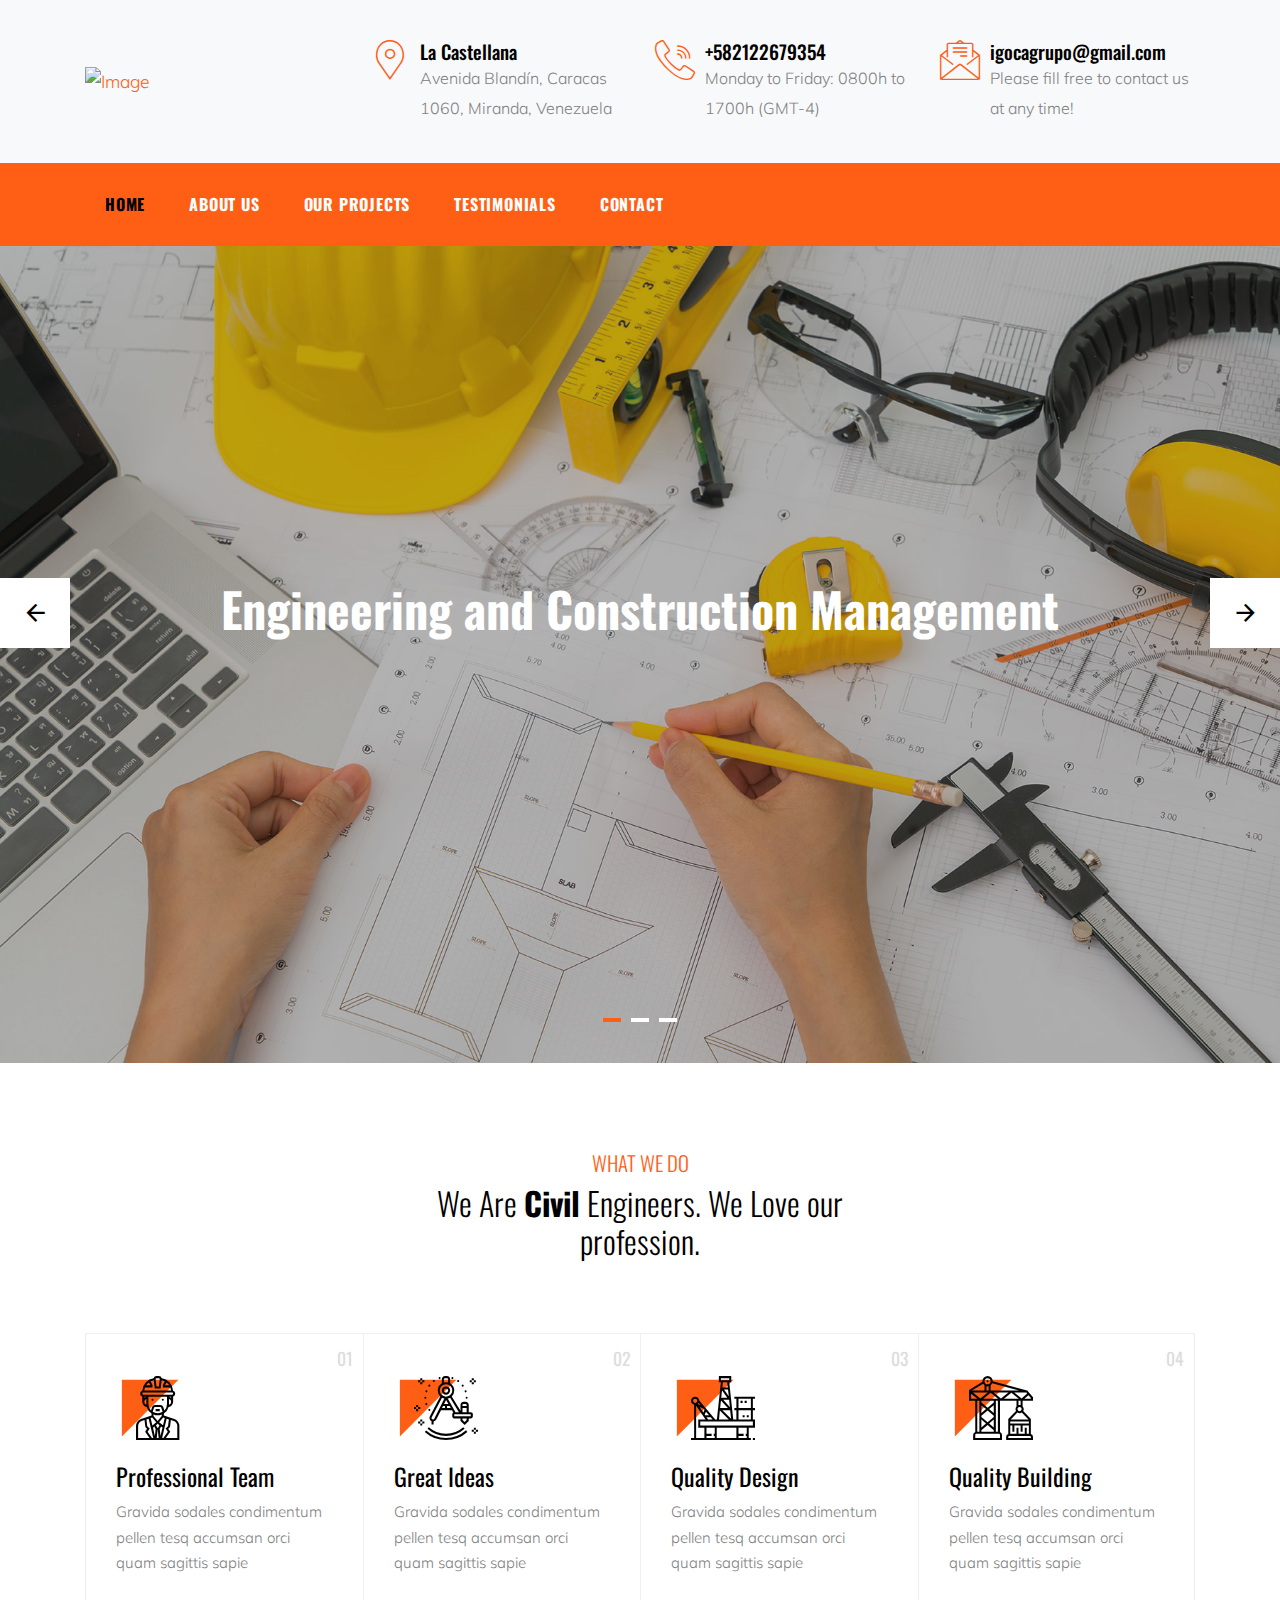
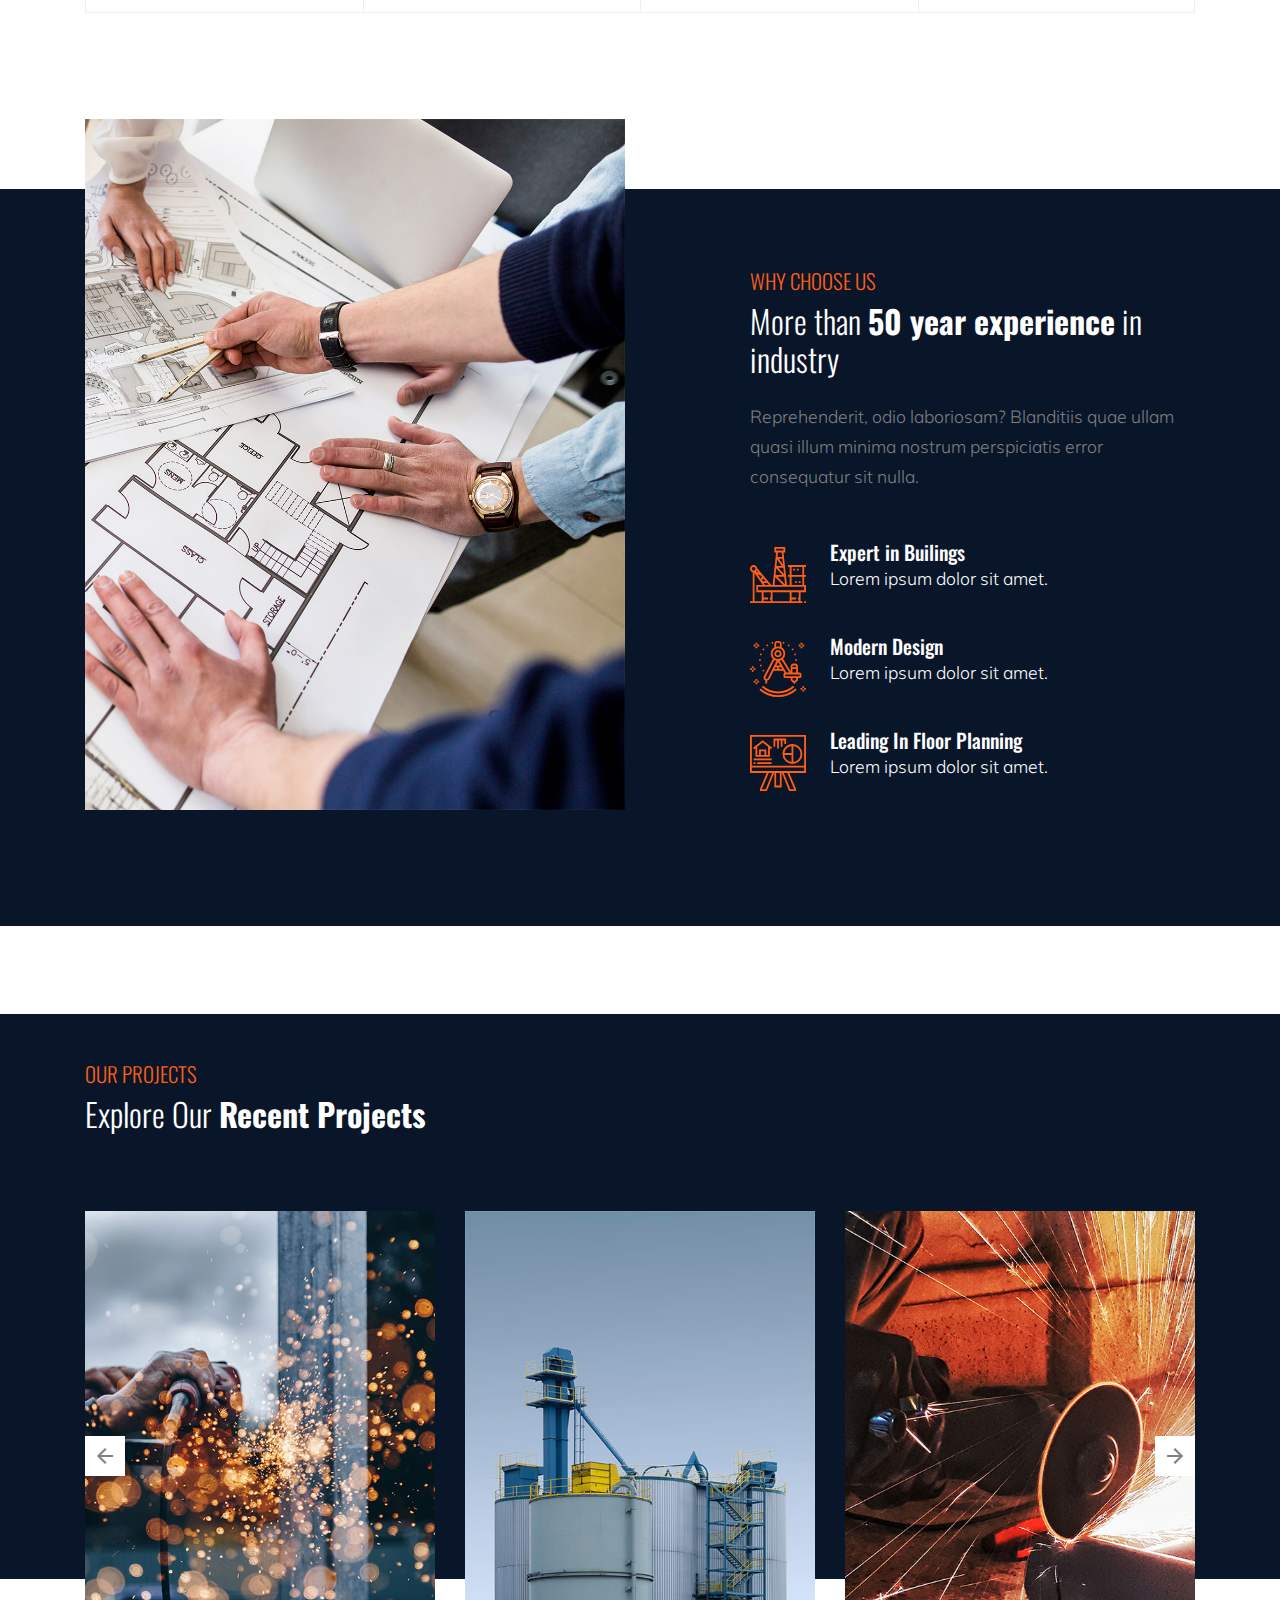
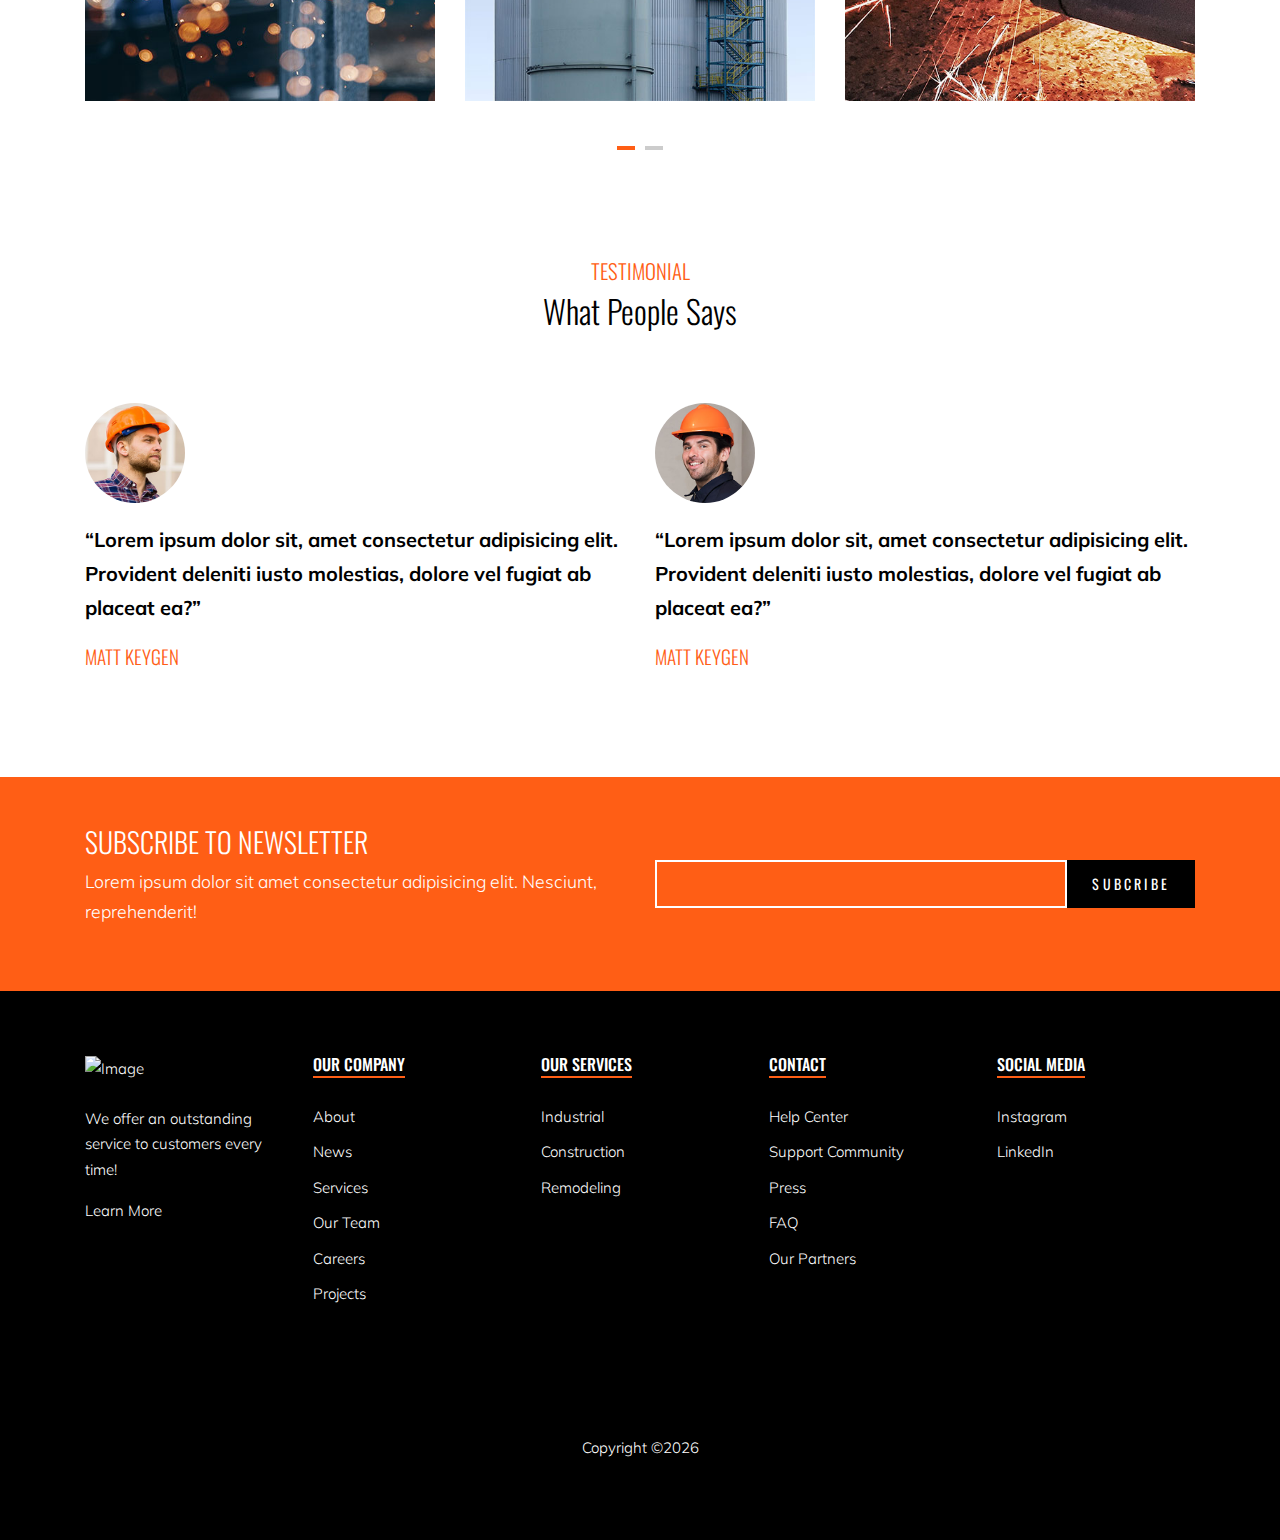
==== commit 49d0f842: "dev004:" ====
--- a/index.html
+++ b/index.html
@@ -404,7 +404,7 @@
     <div class="site-section testimonial-wrap">
       <div class="container">
         <div class="row justify-content-center">
-          <div class="col-12 mb-5 text-center">
+          <div class="col mb-5 text-center">
             <h3 class="section-subtitle">Testimonial</h3>
             <h2 class="section-title text-black mb-4">What People Says</h2>
           </div>
--- a/css/style.css
+++ b/css/style.css
@@ -1164,14 +1164,14 @@
 
 .block-2 {
   background: #09162a;
-  padding: 7rem 0; }
+  padding: 5rem 0; }
   .block-2 .img-overlap {
     margin-top: -150px; }
 
 .block-3 {
   background: #09162a;
-  padding: 7rem 0;
-  margin-bottom: 14rem; }
+  padding: 3rem 0;
+  margin-bottom: 12rem; }
 
 .section-title {
   color: #fff;
